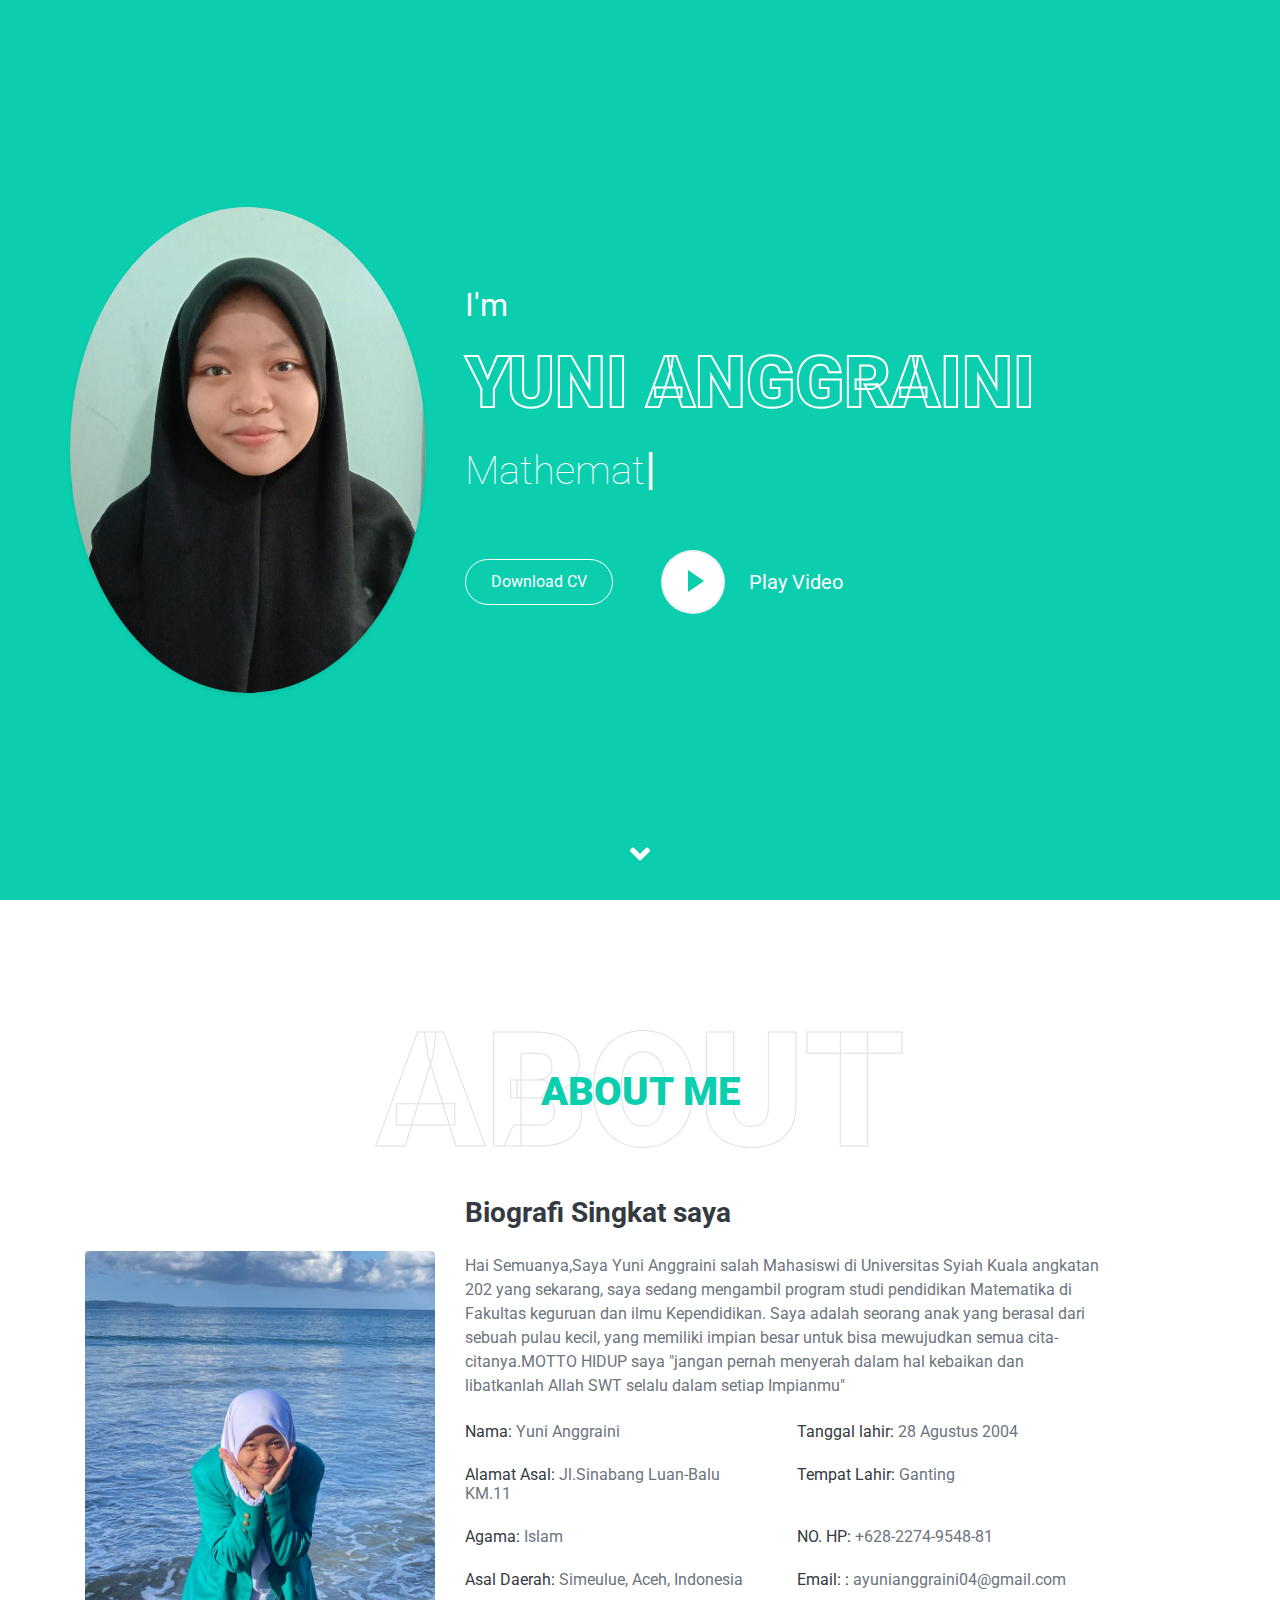
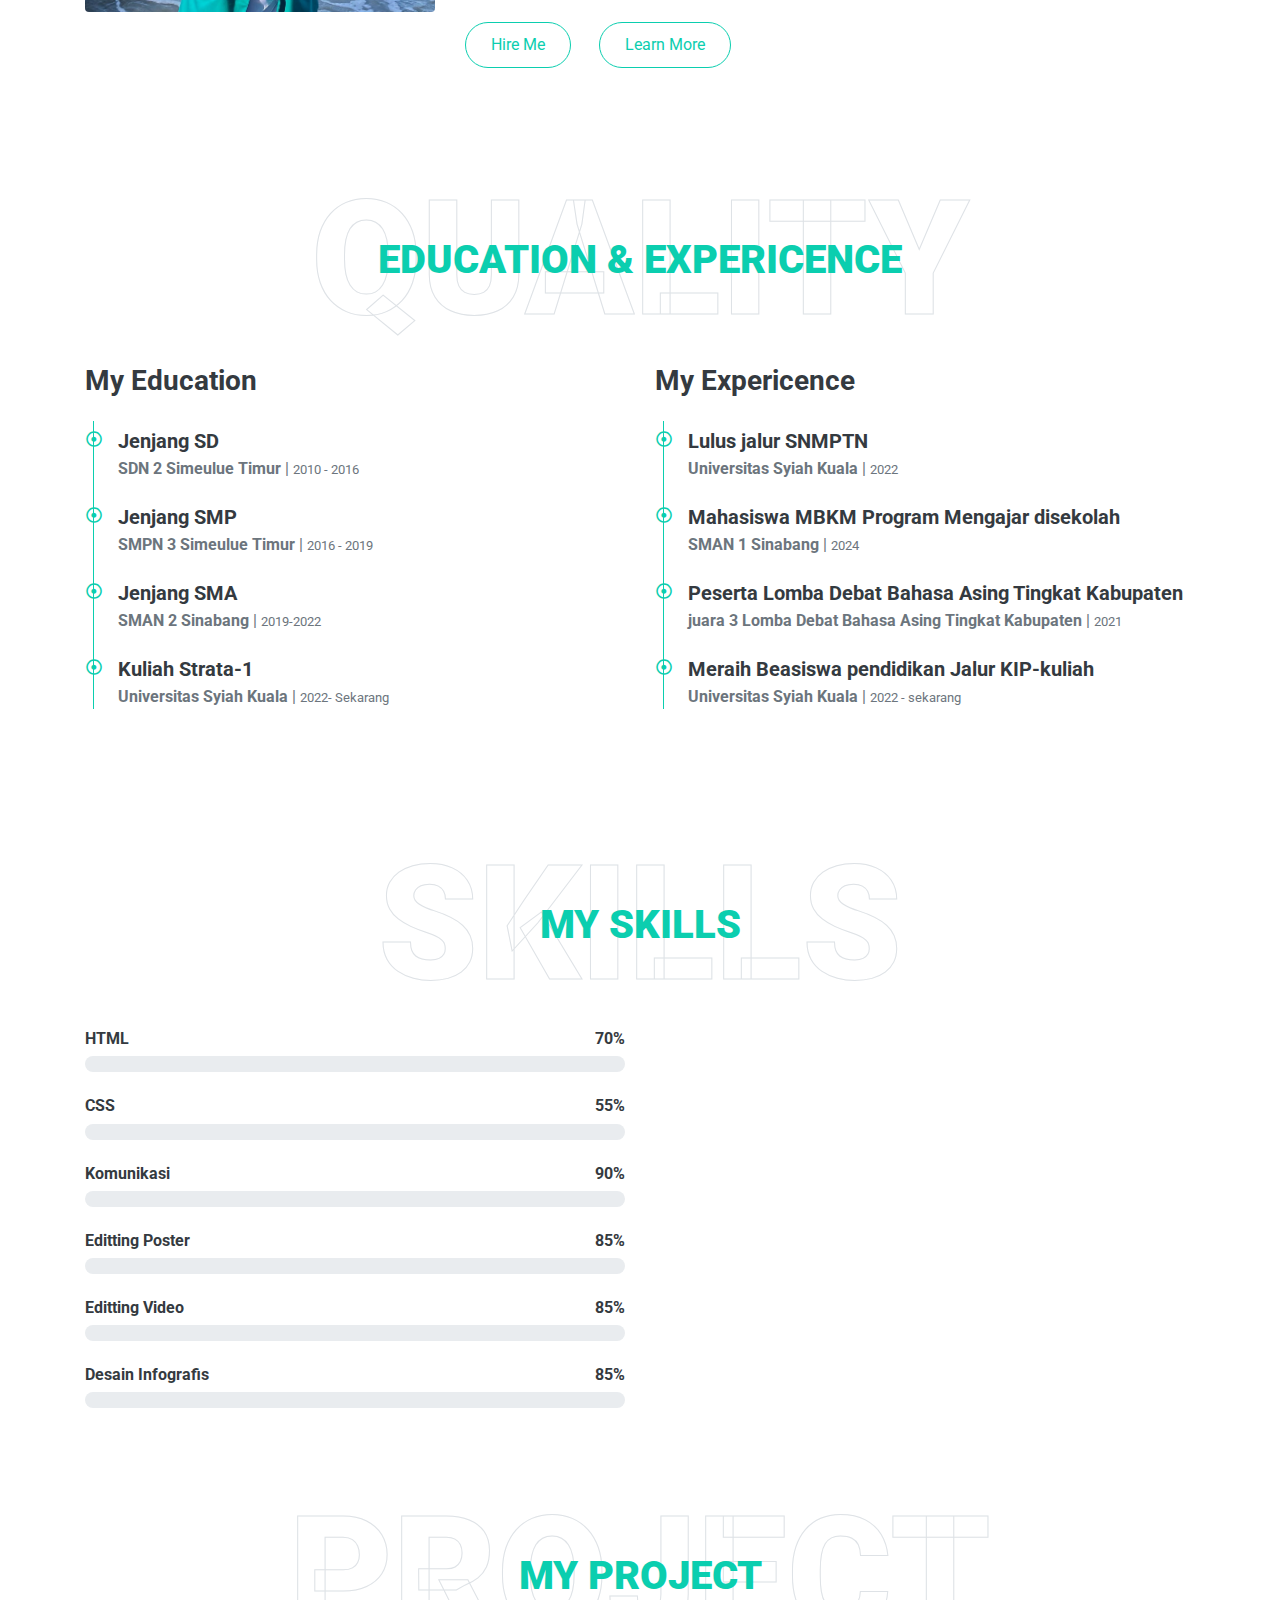
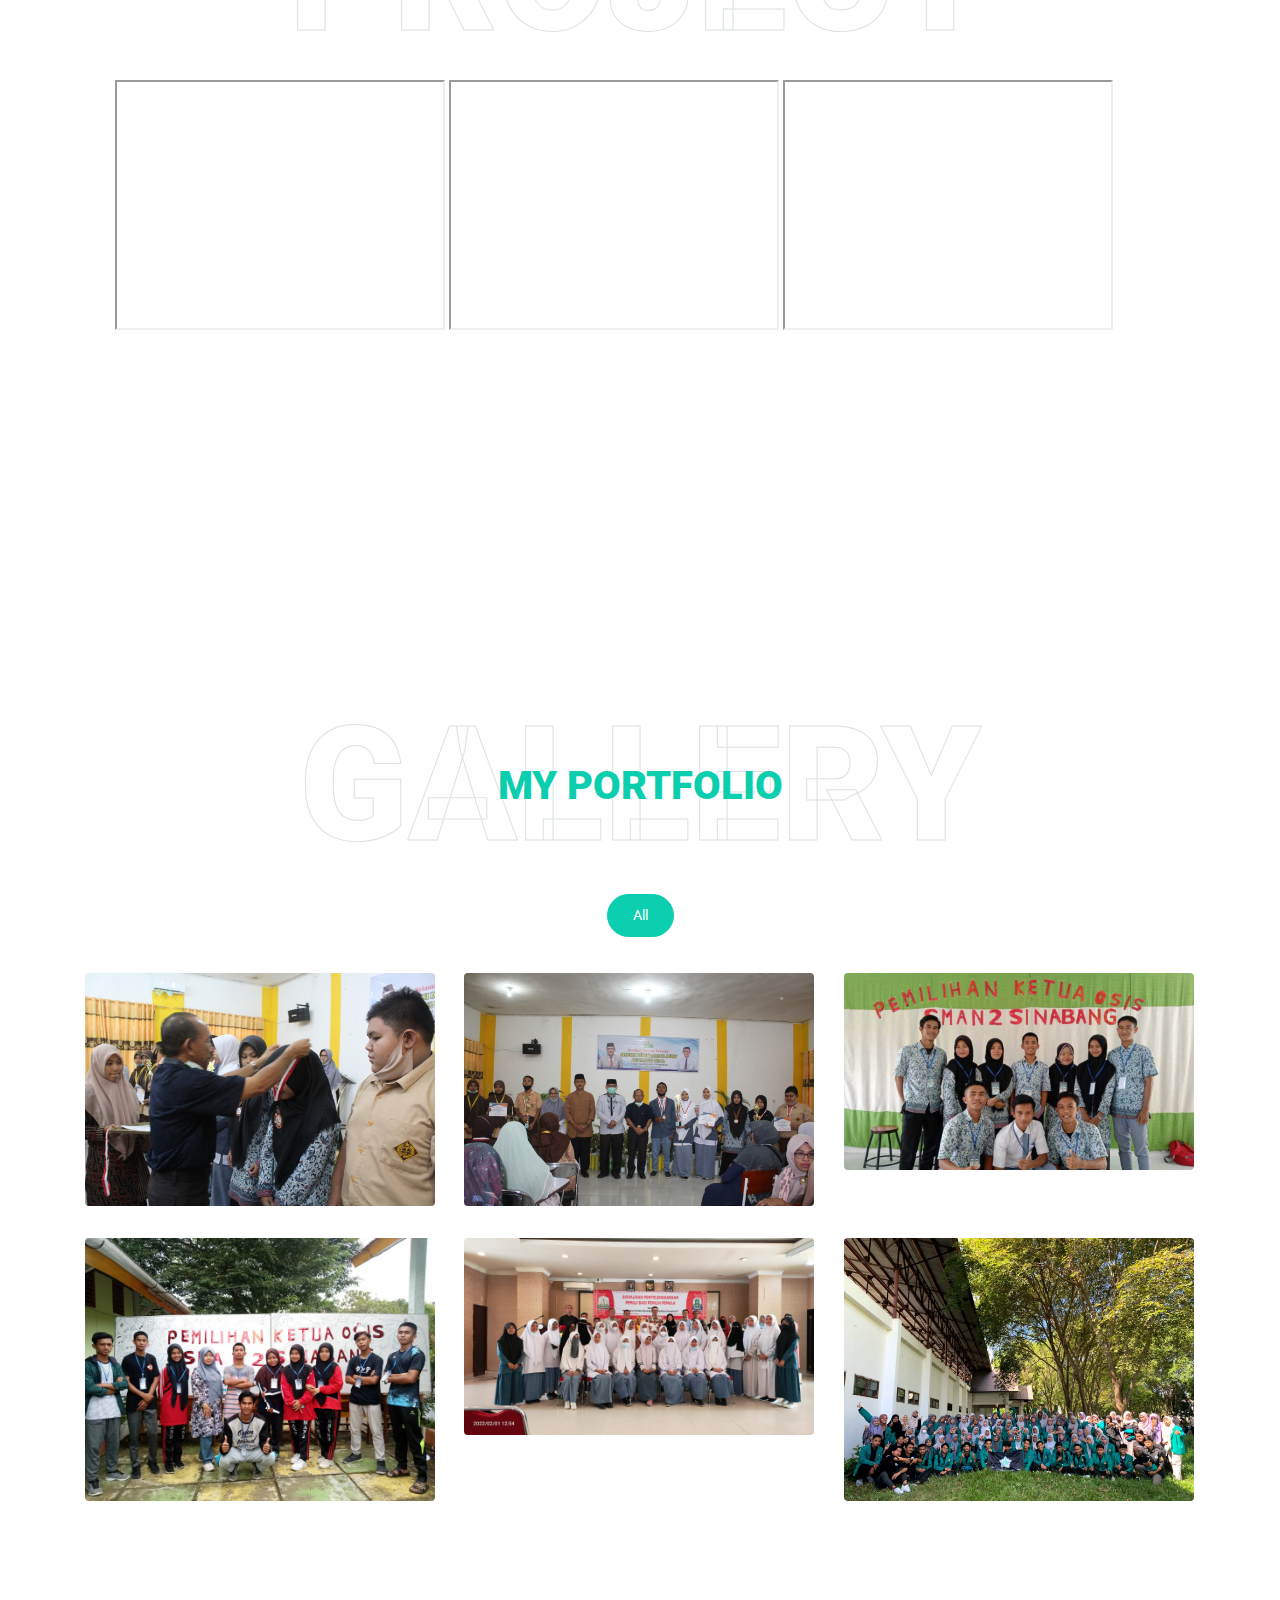
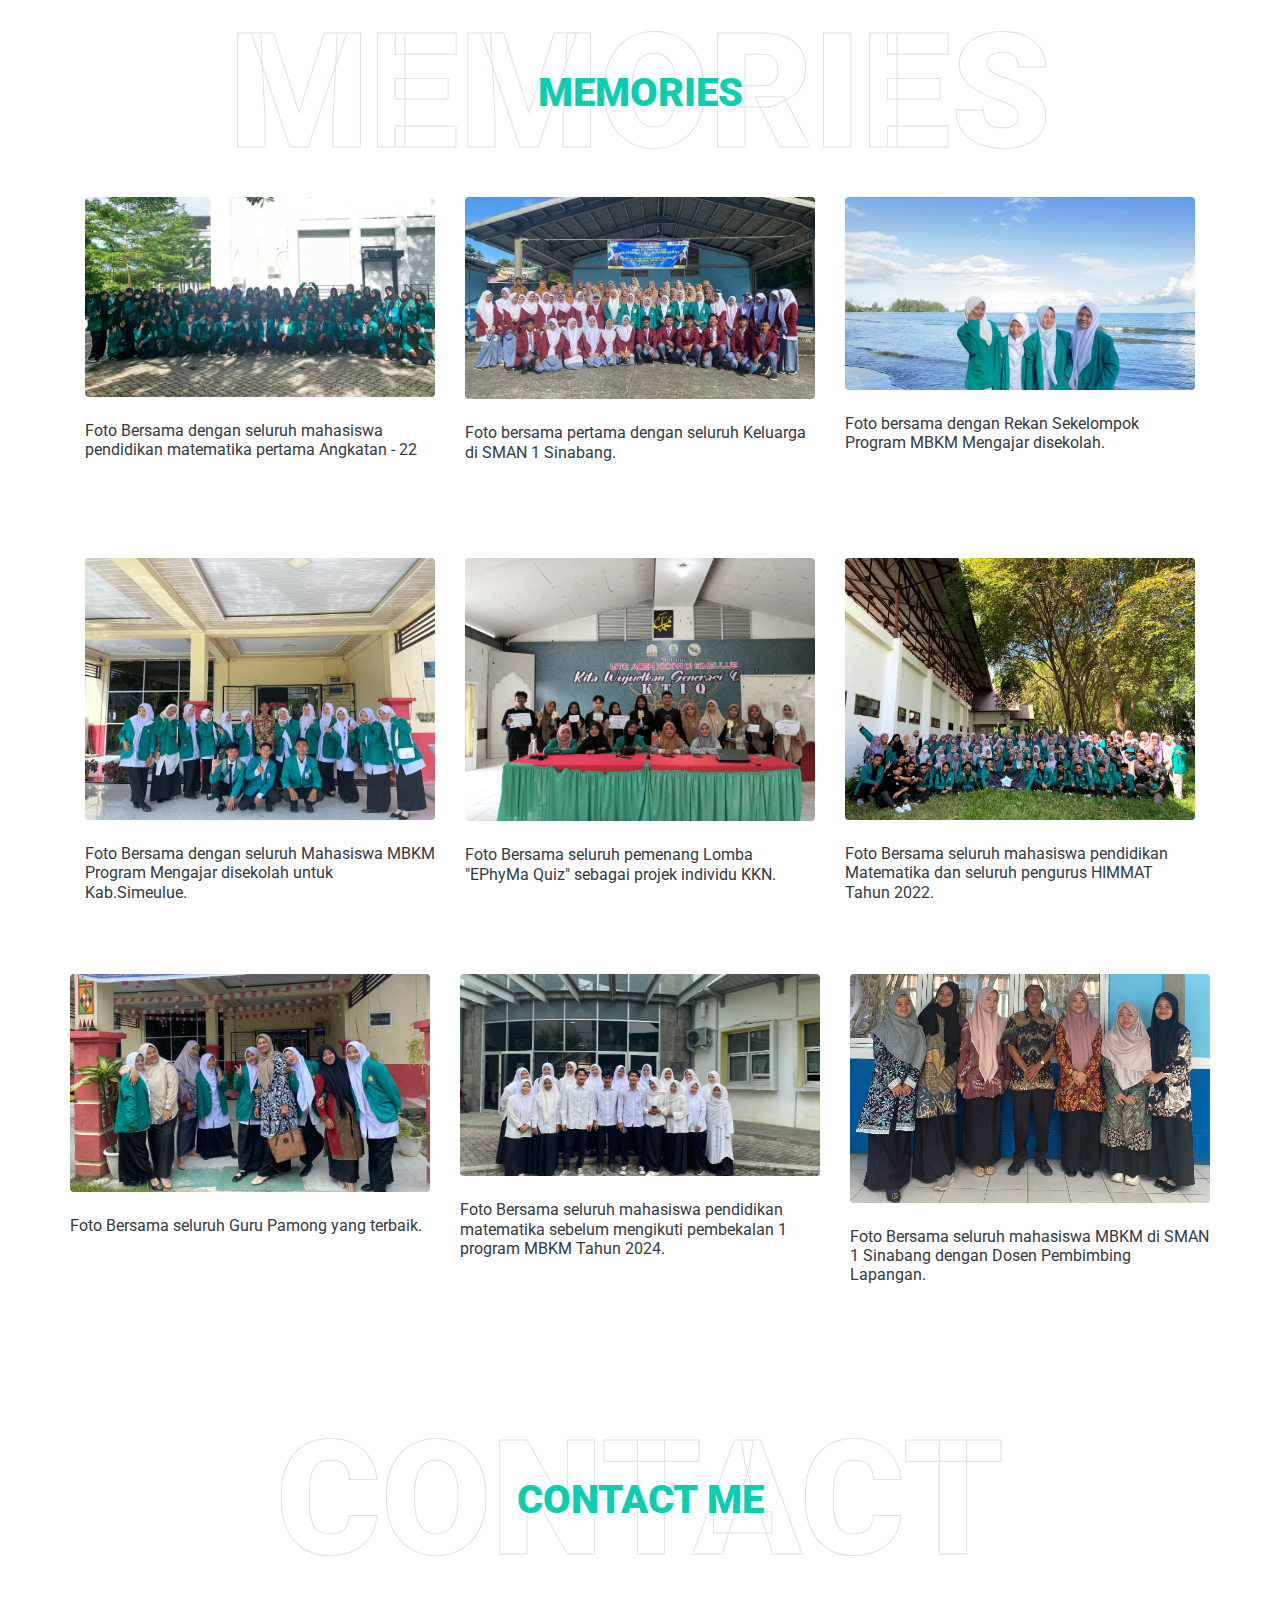
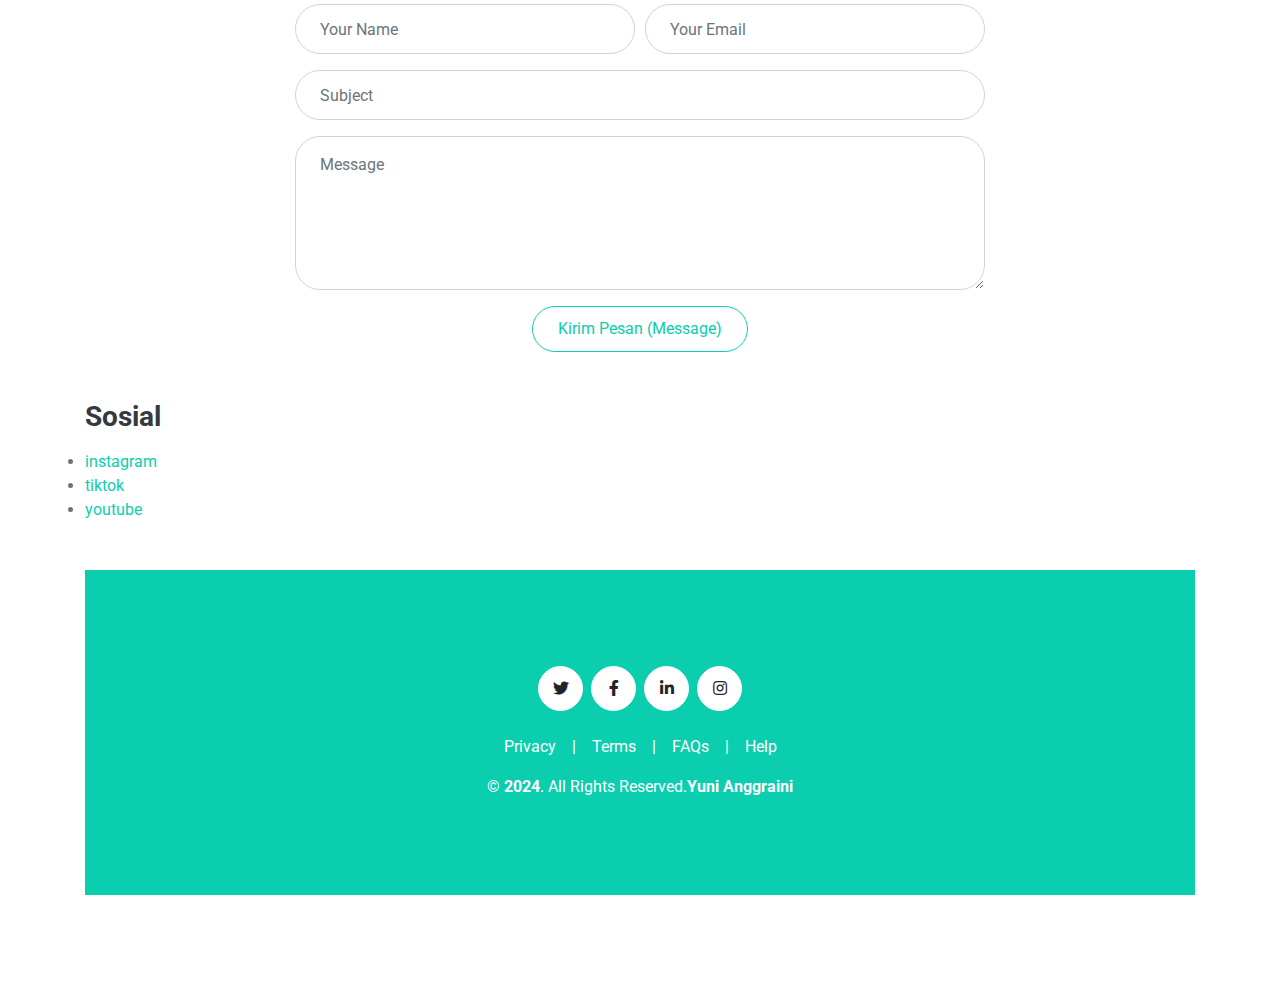
==== index.html @ 55f30d61 "YUNI ANGGRAINI" ====
<!DOCTYPE html>
<html lang="en">

<head>
    <meta charset="utf-8">
    <title> YUNI ANGGRAINI PORTOFOLIO</title>
    <meta content="width=device-width, initial-scale=1.0" name="viewport">
    <meta content="Free HTML Templates" name="keywords">
    <meta content="Free HTML Templates" name="description">

    <!-- Favicon -->
    <link href="img/favicon.ico" rel="icon">

    <!-- Google Web Fonts -->
    <link rel="preconnect" href="https://fonts.gstatic.com">
    <link href="https://fonts.googleapis.com/css2?family=Roboto:wght@300;400;500;700;900&display=swap" rel="stylesheet"> 

    <!-- Font Awesome -->
    <link href="https://cdnjs.cloudflare.com/ajax/libs/font-awesome/5.10.0/css/all.min.css" rel="stylesheet">

    <!-- Libraries Stylesheet -->
    <link href="lib/owlcarousel/assets/owl.carousel.min.css" rel="stylesheet">
    <link href="lib/lightbox/css/lightbox.min.css" rel="stylesheet">

    <!-- Customized Bootstrap Stylesheet -->
    <link href="css/style.css" rel="stylesheet">
</head>

<body data-spy="scroll" data-target=".navbar" data-offset="51">
    <!-- Navbar Start -->
    <nav class="navbar fixed-top shadow-sm navbar-expand-lg bg-light navbar-light py-3 py-lg-0 px-lg-5">
        <a href="index.html" class="navbar-brand ml-lg-3">
            <h1 class="m-0 display-5"><span class="text-primary">MY</span>PROFIL</h1>
        </a>
        <button type="button" class="navbar-toggler" data-toggle="collapse" data-target="#navbarCollapse">
            <span class="navbar-toggler-icon"></span>
        </button>
        <div class="collapse navbar-collapse px-lg-3" id="navbarCollapse">
            <div class="navbar-nav m-auto py-0">
                <a href="#home" class="nav-item nav-link active">Home</a>
                <a href="#about" class="nav-item nav-link">About</a>
                <a href="#skill" class="nav-item nav-link">Skill</a>
                <a href="#my project" class="nav-item nav-link">Project</a>
                <a href="#Portfolio" class="nav-item nav-link">Portfolio</a>
                <a href="#My Memories" class="nav-item nav-link">Memories</a>
                <a href="#contact" class="nav-item nav-link">Contact</a>
               
            </div>
            <a href="" class="btn btn-outline-primary d-none d-lg-block">Hire Me</a>
        </div>
    </nav>
    <!-- Navbar End -->


    <!-- Video Modal Start -->
    <div class="modal fade" id="videoModal" tabindex="-1" role="dialog" aria-labelledby="exampleModalLabel" aria-hidden="true">
        <div class="modal-dialog" role="document">
            <div class="modal-content">
                <div class="modal-body">
                    <button type="button" class="close" data-dismiss="modal" aria-label="Close">
                        <span aria-hidden="true">&times;</span>
                    </button>        
                    <!-- 16:9 aspect ratio -->
                    <div class="embed-responsive embed-responsive-16by9">
                        <iframe class="embed-responsive-item" src="" id="video"  allowscriptaccess="always" allow="autoplay"></iframe>
                    </div>
                </div>
            </div>
        </div>
    </div>
    <!-- Video Modal End -->


    <!-- Header Start -->
    <div class="container-fluid bg-primary d-flex align-items-center mb-5 py-5" id="home" style="min-height: 100vh;">
        <div class="container">
            <div class="row align-items-center">
                <div class="col-lg-4 px-4 pl-lg-0 pb-5 pb-lg-0">
                    <img class="img-fluid w-100 rounded-circle shadow-sm" src="img/foto profil yuni.jpg" alt="">
                </div>
                <div class="col-lg-7 text-center text-lg-left">
                    <h2 class="text-white font-weight-normal mb-3">I'm</h2>
                    <h1 class="display-3 text-uppercase text-primary mb-2" style="-webkit-text-stroke: 2px #ffffff;">YUNI ANGGRAINI</h1>
                    <h1 class="typed-text-output d-inline font-weight-lighter text-white"></h1>
                    <div class="typed-text d-none">Mathematics Education Student, And Your Future Teacher</div>
                    <div class="d-flex align-items-center justify-content-center justify-content-lg-start pt-5">
                        <a href="" class="btn btn-outline-light mr-5">Download CV</a>
                        <button type="button" class="btn-play" data-toggle="modal"
                            data-src="https://www.youtube.com/embed/DWRcNpR6Kdc" data-target="#videoModal">
                            <span></span>
                        </button>
                        <h5 class="font-weight-normal text-white m-0 ml-4 d-none d-sm-block">Play Video</h5>
                    </div>
                </div>
            </div>
        </div>
    </div>
    <!-- Header End -->


    <!-- About Start -->
    <div class="container-fluid py-5" id="about">
        <div class="container">
            <div class="position-relative d-flex align-items-center justify-content-center">
                <h1 class="display-1 text-uppercase text-white" style="-webkit-text-stroke: 1px #dee2e6;">About</h1>
                <h1 class="position-absolute text-uppercase text-primary">About Me</h1>
            </div>
            <div class="row align-items-center">
                <div class="col-lg-4 pb-3 pb-lg-0">
                    <img class="img-fluid rounded w-100" src="img/foto aku dipantai - Copy.jpg" alt="">
                </div>
                <div class="col-lg-7">
                    <h3 class="mb-4">Biografi Singkat saya</h3><p>Hai Semuanya,Saya Yuni Anggraini salah Mahasiswi di Universitas Syiah Kuala angkatan 202 yang sekarang, saya sedang mengambil program studi pendidikan Matematika di Fakultas keguruan dan ilmu Kependidikan. Saya adalah seorang anak yang berasal dari sebuah pulau kecil, yang memiliki impian besar untuk bisa mewujudkan semua cita-citanya.MOTTO HIDUP  saya "jangan pernah menyerah dalam hal kebaikan dan libatkanlah Allah SWT selalu dalam setiap Impianmu"</p>
                    <div class="row mb-3">
                        <div class="col-sm-6 py-2"><h6>Nama: <span class="text-secondary">Yuni Anggraini</span></h6></div>
                        <div class="col-sm-6 py-2"><h6>Tanggal lahir: <span class="text-secondary">28 Agustus 2004</span></h6></div>
                        <div class="col-sm-6 py-2"><h6> Alamat Asal: <span class="text-secondary">Jl.Sinabang Luan-Balu KM.11</span></h6></div>
                        <div class="col-sm-6 py-2"><h6> Tempat Lahir: <span class="text-secondary"> Ganting</span></h6></div>
                        <div class="col-sm-6 py-2"><h6>Agama: <span class="text-secondary">Islam</span></h6></div>
                        <div class="col-sm-6 py-2"><h6>NO. HP: <span class="text-secondary">+628-2274-9548-81</span></h6></div>
                        <div class="col-sm-6 py-2"><h6>Asal Daerah: <span class="text-secondary">Simeulue, Aceh, Indonesia</span></h6></div>
                        <div class="col-sm-6 py-2"><h6>Email: : <span class="text-secondary">ayunianggraini04@gmail.com</span></h6></div>
                    </div>
                    <a href="" class="btn btn-outline-primary mr-4">Hire Me</a>
                    <a href="" class="btn btn-outline-primary">Learn More</a>
                </div>
            </div>
        </div>
    </div>
    <!-- About End -->


    <!-- Qualification Start -->
    <div class="container-fluid py-5" id="qualification">
        <div class="container">
            <div class="position-relative d-flex align-items-center justify-content-center">
                <h1 class="display-1 text-uppercase text-white" style="-webkit-text-stroke: 1px #dee2e6;">Quality</h1>
                <h1 class="position-absolute text-uppercase text-primary">Education & Expericence</h1>
            </div>
            <div class="row align-items-center">
                <div class="col-lg-6">
                    <h3 class="mb-4">My Education</h3>
                    <div class="border-left border-primary pt-2 pl-4 ml-2">
                        <div class="position-relative mb-4">
                            <i class="far fa-dot-circle text-primary position-absolute" style="top: 2px; left: -32px;"></i>
                            <h5 class="font-weight-bold mb-1"> Jenjang SD</h5>
                            <p class="mb-2"><strong>SDN 2 Simeulue Timur</strong> | <small>2010 - 2016</small></p>
                            
                        </div>
                        <div class="position-relative mb-4">
                            <i class="far fa-dot-circle text-primary position-absolute" style="top: 2px; left: -32px;"></i>
                            <h5 class="font-weight-bold mb-1">Jenjang SMP</h5>
                            <p class="mb-2"><strong>SMPN 3 Simeulue Timur</strong> | <small>2016 - 2019</small></p>
                            
                        </div>
                        <div class="position-relative mb-4">
                            <i class="far fa-dot-circle text-primary position-absolute" style="top: 2px; left: -32px;"></i>
                            <h5 class="font-weight-bold mb-1"> Jenjang SMA</h5>
                            <p class="mb-2"><strong>SMAN 2 Sinabang</strong> | <small>2019-2022</small></p>

                        </div>
                        <div class="position-relative mb-4">
                            <i class="far fa-dot-circle text-primary position-absolute" style="top: 2px; left: -32px;"></i>
                            <h5 class="font-weight-bold mb-1"> Kuliah Strata-1</h5>
                            <p class="mb-2"><strong>Universitas Syiah Kuala </strong> | <small>2022- Sekarang</small></p>
                        </div>
                    </div>
                </div>
                <div class="col-lg-6">
                    <h3 class="mb-4"> My Expericence</h3>
                    <div class="border-left border-primary pt-2 pl-4 ml-2">
                        <div class="position-relative mb-4">
                            <i class="far fa-dot-circle text-primary position-absolute" style="top: 2px; left: -32px;"></i>
                            <h5 class="font-weight-bold mb-1">Lulus jalur SNMPTN</h5>
                            <p class="mb-2"><strong>Universitas Syiah Kuala</strong> | <small>2022</small></p>
        
                        </div>
                        <div class="position-relative mb-4">
                            <i class="far fa-dot-circle text-primary position-absolute" style="top: 2px; left: -32px;"></i>
                            <h5 class="font-weight-bold mb-1">Mahasiswa MBKM Program Mengajar disekolah</h5>
                            <p class="mb-2"><strong>SMAN 1 Sinabang</strong> | <small>2024</small></p>

                        </div>
                        <div class="position-relative mb-4">
                            <i class="far fa-dot-circle text-primary position-absolute" style="top: 2px; left: -32px;"></i>
                            <h5 class="font-weight-bold mb-1">Peserta Lomba Debat Bahasa Asing Tingkat Kabupaten</h5>
                            <p class="mb-2"><strong> juara 3 Lomba Debat Bahasa Asing Tingkat Kabupaten</strong> | <small>2021</small></p>  </div>
                        <div class="position-relative mb-4">
                            <i class="far fa-dot-circle text-primary position-absolute" style="top: 2px; left: -32px;"></i>
                            <h5 class="font-weight-bold mb-1">Meraih Beasiswa pendidikan Jalur KIP-kuliah</h5>
                                    <p class="mb-2"><strong>Universitas Syiah Kuala</strong> | <small>2022 - sekarang</small></p>
                
                                </div>          
                        </div>
                    </div>
                </div>
            </div>
        </div>
    </div>
    <!-- Qualification End -->


    <!-- Skill Start -->
    <div class="container-fluid py-5" id="skill">
        <div class="container">
            <div class="position-relative d-flex align-items-center justify-content-center">
                <h1 class="display-1 text-uppercase text-white" style="-webkit-text-stroke: 1px #dee2e6;">Skills</h1>
                <h1 class="position-absolute text-uppercase text-primary">My Skills</h1>
            </div>
            <div class="row align-items-center">
                <div class="col-md-6">
                    <div class="skill mb-4">
                        <div class="d-flex justify-content-between">
                            <h6 class="font-weight-bold">HTML</h6>
                            <h6 class="font-weight-bold">70%</h6>
                        </div>
                        <div class="progress">
                            <div class="progress-bar bg-primary" role="progressbar" aria-valuenow="70" aria-valuemin="0" aria-valuemax="100"></div>
                        </div>
                    </div>
                    <div class="skill mb-4">
                        <div class="d-flex justify-content-between">
                            <h6 class="font-weight-bold">CSS</h6>
                            <h6 class="font-weight-bold">55%</h6>
                        </div>
                        <div class="progress">
                            <div class="progress-bar bg-warning" role="progressbar" aria-valuenow="55" aria-valuemin="0" aria-valuemax="100"></div>
                        </div>
                    </div>
                    <div class="skill mb-4">
                        <div class="d-flex justify-content-between">
                            <h6 class="font-weight-bold">Komunikasi</h6>
                            <h6 class="font-weight-bold">90%</h6>
                        </div>
                        <div class="progress">
                            <div class="progress-bar bg-danger" role="progressbar" aria-valuenow="90" aria-valuemin="0" aria-valuemax="100"></div>
                        </div><br>

                        <div class="skill mb-4">
                            <div class="d-flex justify-content-between">
                                <h6 class="font-weight-bold">Editting Poster</h6>
                                <h6 class="font-weight-bold">85%</h6>
                            </div>
                            <div class="progress">
                                <div class="progress-bar bg-warning" role="progressbar" aria-valuenow="85" aria-valuemin="0" aria-valuemax="100"></div>
                            </div><br>
                            <div class="skill mb-4">
                                <div class="d-flex justify-content-between">
                                    <h6 class="font-weight-bold">Editting Video</h6>
                                    <h6 class="font-weight-bold">85%</h6>
                                </div>
                                <div class="progress">
                                    <div class="progress-bar bg-primary" role="progressbar" aria-valuenow="85" aria-valuemin="0" aria-valuemax="100"></div>
                                </div>
                                <br>
                                <div class="skill mb-4">
                                    <div class="d-flex justify-content-between">
                                        <h6 class="font-weight-bold">Desain Infografis</h6>
                                        <h6 class="font-weight-bold">85%</h6>
                                    </div>
                                    <div class="progress">
                                        <div class="progress-bar bg-primary" role="progressbar" aria-valuenow="85" aria-valuemin="0" aria-valuemax="100"></div></div>
                    </div>
                    
                    </div>
                </div>
            </div>
        </div>
    </div>
    <!-- Skill End -->

    <!-- MY PROJECT -->
    <div class="container-fluid py-5" id="myproject">
        <div class="container">
            <div class="position-relative d-flex align-items-center justify-content-center">
                <h1 class="display-1 text-uppercase text-white" style="-webkit-text-stroke: 1px #dee2e6;">Project</h1>
                <h1 class="position-absolute text-uppercase text-primary">My Project</h1>
            </div>
            <div>
                    <iframe width="330" height="250" src="https://www.youtube.com/embed/QibozJt0-6s?si=F2LT3AHUnMRI1M9z"
                    title="YouTube video player" frameborder="1"
                    allow="accelerometer; autoplay; clipboard-write; encrypted-media; gyroscope; picture-in-picture; web-share"
                    referrerpolicy="strict-origin-when-cross-origin" allowfullscreen></iframe>
                <iframe width="330" height="250" src="https://www.youtube.com/embed/NE6v9WcFsK8?si=L3d7Lij1TaRhedwu"
                    title="YouTube video player" frameborder="1"
                    allow="accelerometer; autoplay; clipboard-write; encrypted-media; gyroscope; picture-in-picture; web-share"
                    referrerpolicy="strict-origin-when-cross-origin" allowfullscreen></iframe>
                <iframe width="330" height="250" src="https://www.youtube.com/embed/w42A83anmag?si=aTQlm37ix77icI4H"
                    title="YouTube video player" frameborder="1"
                    allow="accelerometer; autoplay; clipboard-write; encrypted-media; gyroscope; picture-in-picture; web-share"
                    referrerpolicy="strict-origin-when-cross-origin" allowfullscreen></iframe> <br>
                <iframe width="330" height="250" src="https://www.youtube.com/embed/IeZ6hrErfMc?si=izsxqb2Cua8EiN58"
                     title="YouTube video player" frameborder="0" allow="accelerometer; autoplay; clipboard-write; encrypted-media; gyroscope; picture-in-picture; web-share" referrerpolicy="strict-origin-when-cross-origin" allowfullscreen></iframe>
                <iframe width="330" height="250"   
                    src="https://www.youtube.com/embed/ytVLO7DxAso?si=zUnLf_mggdeRktoi" title="YouTube video player" frameborder="0" allow="accelerometer; autoplay; clipboard-write; encrypted-media; gyroscope; picture-in-picture; web-share" referrerpolicy="strict-origin-when-cross-origin" allowfullscreen></iframe>
                <iframe width="330" height="250"        
                    src="https://www.youtube.com/embed/T7_3998uduI?si=jm8YneEo75iOqKcL" title="YouTube video player" frameborder="0" allow="accelerometer; autoplay; clipboard-write; encrypted-media; gyroscope; picture-in-picture; web-share" referrerpolicy="strict-origin-when-cross-origin" allowfullscreen></iframe>
                </div>
            </div>
        </div>
    </div>
    <!-- MY PROJECT End -->


    <!-- Portfolio Start -->
    <div class="container-fluid pt-5 pb-3" id="portfolio">
        <div class="container">
            <div class="position-relative d-flex align-items-center justify-content-center">
                <h1 class="display-1 text-uppercase text-white" style="-webkit-text-stroke: 1px #dee2e6;">Gallery</h1>
                <h1 class="position-absolute text-uppercase text-primary">My Portfolio</h1>
            </div>
            <div class="row">
                <div class="col-12 text-center mb-2">
                    <ul class="list-inline mb-4" id="portfolio-flters">
                        <li class="btn btn-sm btn-outline-primary m-1 active"  data-filter="*">All</li>
                    </ul>
                </div>
            </div>
            <div class="row portfolio-container">
                <div class="col-lg-4 col-md-6 mb-4 portfolio-item first">
                    <div class="position-relative overflow-hidden mb-2">
                        <img class="img-fluid rounded w-100" src="img/penyerahan piagam.jpg" alt="">
                        <div class="portfolio-btn bg-primary d-flex align-items-center justify-content-center">
                            <a href="img/portfolio-1.jpg" data-lightbox="portfolio">
                                <i class="fa fa-plus text-white" style="font-size: 60px;"></i>
                            </a>
                        </div>
                    </div>
                </div>
                <div class="col-lg-4 col-md-6 mb-4 portfolio-item second">
                    <div class="position-relative overflow-hidden mb-2">
                        <img class="img-fluid rounded w-100" src="img/foto bersama pembagian hadiah.jpg" alt="">
                        <div class="portfolio-btn bg-primary d-flex align-items-center justify-content-center">
                            <a href="img/portfolio-2.jpg" data-lightbox="portfolio">
                                <i class="fa fa-plus text-white" style="font-size: 60px;"></i>
                            </a>
                        </div>
                    </div>
                </div>
                <div class="col-lg-4 col-md-6 mb-4 portfolio-item third">
                    <div class="position-relative overflow-hidden mb-2">
                        <img class="img-fluid rounded w-100" src="img/foto bersama kawan osis.jpg" alt="">
                        <div class="portfolio-btn bg-primary d-flex align-items-center justify-content-center">
                            <a href="img/portfolio-3.jpg" data-lightbox="portfolio">
                                <i class="fa fa-plus text-white" style="font-size: 60px;"></i>
                            </a>
                        </div>
                    </div>
                </div>
                <div class="col-lg-4 col-md-6 mb-4 portfolio-item first">
                    <div class="position-relative overflow-hidden mb-2">
                        <img class="img-fluid rounded w-100" src="img/foto saat pemilihan ketua osis.jpg" alt="">
                        <div class="portfolio-btn bg-primary d-flex align-items-center justify-content-center">
                            <a href="img/portfolio-4.jpg" data-lightbox="portfolio">
                                <i class="fa fa-plus text-white" style="font-size: 60px;"></i>
                            </a>
                        </div>
                    </div>
                </div>
                <div class="col-lg-4 col-md-6 mb-4 portfolio-item second">
                    <div class="position-relative overflow-hidden mb-2">
                        <img class="img-fluid rounded w-100" src="img/foto bersama saat sosialisasi.jpg" alt="">
                        <div class="portfolio-btn bg-primary d-flex align-items-center justify-content-center">
                            <a href="img/portfolio-5.jpg" data-lightbox="portfolio">
                                <i class="fa fa-plus text-white" style="font-size: 60px;"></i>
                            </a>
                        </div>
                    </div>
                </div>
                <div class="col-lg-4 col-md-6 mb-4 portfolio-item third">
                    <div class="position-relative overflow-hidden mb-2">
                        <img class="img-fluid rounded w-100" src="img/foto pakarmaru fkip.jpg" alt="">
                        <div class="portfolio-btn bg-primary d-flex align-items-center justify-content-center">
                            <a href="img/portfolio-6.jpg" data-lightbox="portfolio">
                                <i class="fa fa-plus text-white" style="font-size: 60px;"></i>
                            </a>
                        </div>
                    </div>
                </div>
            </div>
        </div>
    </div>
    <!-- Portfolio End -->


   

    <!-- Memories Start -->
    <div class="container-fluid py-5" id="memories">
        <div class="container">
            <div class="position-relative d-flex align-items-center justify-content-center">
                <h1 class="display-1 text-uppercase text-white" style="-webkit-text-stroke: 1px #dee2e6;"> memories</h1>
                <h1 class="position-absolute text-uppercase text-primary"> Memories</h1>
            </div>
            <div class="row">
                <div class="col-lg-4 mb-5">
                    <div class="position-relative mb-4">
                        <img class="img-fluid rounded w-100" src="img/foto bersama 1 angkatan.jpg" alt="">
                    </div>
                    <h6  class="font-weight-medium mb-4">Foto Bersama dengan seluruh mahasiswa pendidikan matematika pertama Angkatan - 22</h6>
                    
                </div>
                <div class="col-lg-4 mb-5">
                    <div class="position-relative mb-4">
                        <img class="img-fluid rounded w-100" src="img/foto sama seluruh guru dan osis .jpg" alt="">
                    </div>
                    <h6 class="font-weight-medium mb-4">Foto bersama pertama dengan seluruh Keluarga di SMAN 1 Sinabang.</h6><br>
                    
                </div>
                <div class="col-lg-4 mb-5">
                    <div class="position-relative mb-4">
                        <img class="img-fluid rounded w-100" src="img/foto bersama teman MBKM.jpg" alt="">
                    </div>
                    <h6 class="font-weight-medium mb-4">Foto bersama dengan Rekan Sekelompok Program MBKM Mengajar disekolah.</h6>
                      
                    </div>
                </div>
                <div class="row">
                 <div class="col-lg-4 mb-5">
                    <div class="position-relative mb-4">
                        <img class="img-fluid rounded w-100" src="img/foto dicabdin.jpg" alt="">
                    </div>
                        <h6 class="font-weight-medium mb-4">Foto Bersama dengan seluruh Mahasiswa MBKM Program Mengajar disekolah untuk Kab.Simeulue.</h6>
                       
                    </div>
                    <div class="col-lg-4 mb-5">
                        <div class="position-relative mb-4">
                            <img class="img-fluid rounded w-100" src="img/foto bersama denan seluruh pemenang lomba ephyma quiz.jpg" alt="">
                        </div>
                            <h6 class="font-weight-medium mb-4">Foto Bersama seluruh pemenang Lomba "EPhyMa Quiz" sebagai projek individu KKN.</h6>
                        </div>
                        <div class="col-lg-4 mb-5">
                    <div class="position-relative mb-4">
                        <img class="img-fluid rounded w-100" src="img/foto pakarmaru fkip.jpg" alt="">
                    </div>
                        <h6 class="font-weight-medium mb-4">   Foto Bersama seluruh mahasiswa pendidikan Matematika dan seluruh pengurus HIMMAT Tahun 2022.</h6>
                    </div>
                <div class="row">
                    <div class="col-lg-4 mb-5">
                        <div class="position-relative mb-4">
                            <img class="img-fluid rounded w-100" src="img/foto perpisahan dicabdin.jpg" alt="">
                        </div>
                            <h6 class="font-weight-medium mb-4">Foto Bersama seluruh Guru Pamong yang terbaik.</h6>
                        </div>
                            <div class="col-lg-4 mb-5">
                                <div class="position-relative mb-4">
                                    <img class="img-fluid rounded w-100" src="img/foto sebelum pembekalan.jpg" alt="">
                                </div>
                                    <h6 class="font-weight-medium mb-4">Foto Bersama seluruh mahasiswa pendidikan matematika sebelum mengikuti pembekalan 1 program MBKM Tahun 2024.</h6>
                                </div>
                                <div class="col-lg-4 mb-5">
                                    <div class="position-relative mb-4">
                                        <img class="img-fluid rounded w-100" src="img/foto monef.jpg" alt="">
                                    </div>
                                        <h6 class="font-weight-medium mb-4">Foto Bersama seluruh mahasiswa MBKM di SMAN 1 Sinabang dengan Dosen Pembimbing Lapangan.</h6>
                                    </div>
                                   
                           
                </div>
    </div>
    <!-- Memories End -->


    <!-- Contact Start -->
    <div class="container-fluid py-5" id="contact">
        <div class="container">
            <div class="position-relative d-flex align-items-center justify-content-center">
                <h1 class="display-1 text-uppercase text-white" style="-webkit-text-stroke: 1px #dee2e6;">Contact</h1>
                <h1 class="position-absolute text-uppercase text-primary">Contact Me</h1>
            </div>
            <div class="row justify-content-center">
                <div class="col-lg-8">
                    <div class="contact-form text-center">
                        <div id="success"></div>
                        <form name="sentMessage" id="contactForm" novalidate="novalidate">
                            <div class="form-row">
                                <div class="control-group col-sm-6">
                                    <input type="text" class="form-control p-4" id="name" placeholder="Your Name"
                                        required="required" data-validation-required-message="Please enter your name" />
                                    <p class="help-block text-danger"></p>
                                </div>
                                <div class="control-group col-sm-6">
                                    <input type="email" class="form-control p-4" id="email" placeholder="Your Email"
                                        required="required" data-validation-required-message="Please enter your email" />
                                    <p class="help-block text-danger"></p>
                                </div>
                            </div>
                            <div class="control-group">
                                <input typeFoto Bersama seluruh mahasiswa pendidikan matematika pertama angkatan-22="text" class="form-control p-4" id="subject" placeholder="Subject"
                                    required="required" data-validation-required-message="Please enter a subject" />
                                <p class="help-block text-danger"></p>
                            </div>
                            <div class="control-group">
                                <textarea class="form-control py-3 px-4" rows="5" id="message" placeholder="Message"
                                    required="required"
                                    data-validation-required-message="Please enter your message"></textarea>
                                <p class="help-block text-danger"></p>
                            </div>
                            <div>
                                <button class="btn btn-outline-primary" type="submit" id="sendMessageButton"> Kirim Pesan (Message)</button>
                            </div>
                        </form>
                    </div>
                </div>
            </div>
        </div>
    </div>
    <div style="align-items: center;">
        <h3 style="align-items: center;">Sosial</h3><p> <li><a href="https://www.instagram.com/yunianggraini_0420/">instagram</a></li>
            <li><a href="https://www.tiktok.com/@yunii2008?is_from_webapp=1&sender_device=pc">tiktok</a></li>
            <li><a href="https://youtube.com/@yunianggraini6874?si=WHhf0RCDtEI4sUHY">youtube</a></li></p>
    </div>
    <!-- Contact End -->


    <!-- Footer Start -->
    <div class="container-fluid bg-primary text-white mt-5 py-5 px-sm-3 px-md-5">
        <div class="container text-center py-5">
            <div class="d-flex justify-content-center mb-4">
                <a class="btn btn-light btn-social mr-2" href="#"><i class="fab fa-twitter"></i></a>
                <a class="btn btn-light btn-social mr-2" href="#"><i class="fab fa-facebook-f"></i></a>
                <a class="btn btn-light btn-social mr-2" href="#"><i class="fab fa-linkedin-in"></i></a>
                <a class="btn btn-light btn-social" href="#"><i class="fab fa-instagram"></i></a>
            </div>
            <div class="d-flex justify-content-center mb-3">
                <a class="text-white" href="#">Privacy</a>
                <span class="px-3">|</span>
                <a class="text-white" href="#">Terms</a>
                <span class="px-3">|</span>
                <a class="text-white" href="#">FAQs</a>
                <span class="px-3">|</span>
                <a class="text-white" href="#">Help</a>
            </div>
            <p class="m-0">&copy; <a class="text-white font-weight-bold" href="#">2024</a>. All Rights Reserved.<a class="text-white font-weight-bold" href="https://htmlcodex.com">Yuni Anggraini</a>
            </p>
        </div>
    </div>
    <!-- Footer End -->

    <!-- Scroll to Bottom -->
    <i class="fa fa-2x fa-angle-down text-white scroll-to-bottom"></i>

    <!-- Back to Top -->
    <a href="#" class="btn btn-outline-dark px-0 back-to-top"><i class="fa fa-angle-double-up"></i></a>


    <!-- JavaScript Libraries -->
    <script src="https://code.jquery.com/jquery-3.4.1.min.js"></script>
    <script src="https://stackpath.bootstrapcdn.com/bootstrap/4.4.1/js/bootstrap.bundle.min.js"></script>
    <script src="lib/typed/typed.min.js"></script>
    <script src="lib/easing/easing.min.js"></script>
    <script src="lib/waypoints/waypoints.min.js"></script>
    <script src="lib/owlcarousel/owl.carousel.min.js"></script>
    <script src="lib/isotope/isotope.pkgd.min.js"></script>
    <script src="lib/lightbox/js/lightbox.min.js"></script>

    <!-- Contact Javascript File -->
    <script src="mail/jqBootstrapValidation.min.js"></script>
    <script src="mail/contact.js"></script>

    <!-- Template Javascript -->
    <script src="js/main.js"></script>
</body>

</html>
---- css/style.css ----
/******* Bootstrap Theming ********/
/*!
 * Bootstrap v4.5.3 (https://getbootstrap.com/)
 * Copyright 2011-2020 The Bootstrap Authors
 * Copyright 2011-2020 Twitter, Inc.
 * Licensed under MIT (https://github.com/twbs/bootstrap/blob/main/LICENSE)
 */
:root {
  --blue: #007bff;
  --indigo: #6610f2;
  --purple: #6f42c1;
  --pink: #e83e8c;
  --red: #dc3545;
  --orange: #fd7e14;
  --yellow: #ffc107;
  --green: #28a745;
  --teal: #20c997;
  --cyan: #17a2b8;
  --white: #fff;
  --gray: #6c757d;
  --gray-dark: #343a40;
  --primary: #0BCEAF;
  --secondary: #6c757d;
  --success: #28a745;
  --info: #17a2b8;
  --warning: #ffc107;
  --danger: #dc3545;
  --light: #ffffff;
  --dark: #343a40;
  --breakpoint-xs: 0;
  --breakpoint-sm: 576px;
  --breakpoint-md: 768px;
  --breakpoint-lg: 992px;
  --breakpoint-xl: 1200px;
  --font-family-sans-serif: "Roboto", sans-serif;
  --font-family-monospace: SFMono-Regular, Menlo, Monaco, Consolas, "Liberation Mono", "Courier New", monospace;
}

*,
*::before,
*::after {
  box-sizing: border-box;
}

html {
  font-family: sans-serif;
  line-height: 1.15;
  -webkit-text-size-adjust: 100%;
  -webkit-tap-highlight-color: rgba(0, 0, 0, 0);
}

article, aside, figcaption, figure, footer, header, hgroup, main, nav, section {
  display: block;
}

body {
  margin: 0;
  font-family: "Roboto", sans-serif;
  font-size: 1rem;
  font-weight: 400;
  line-height: 1.5;
  color: #6c757d;
  text-align: left;
  background-color: #ffffff;
}

[tabindex="-1"]:focus:not(:focus-visible) {
  outline: 0 !important;
}

hr {
  box-sizing: content-box;
  height: 0;
  overflow: visible;
}

h1, h2, h3, h4, h5, h6 {
  margin-top: 0;
  margin-bottom: 0.5rem;
}

p {
  margin-top: 0;
  margin-bottom: 1rem;
}

abbr[title],
abbr[data-original-title] {
  text-decoration: underline;
  text-decoration: underline dotted;
  cursor: help;
  border-bottom: 0;
  text-decoration-skip-ink: none;
}

address {
  margin-bottom: 1rem;
  font-style: normal;
  line-height: inherit;
}

ol,
ul,
dl {
  margin-top: 0;
  margin-bottom: 1rem;
}

ol ol,
ul ul,
ol ul,
ul ol {
  margin-bottom: 0;
}

dt {
  font-weight: 700;
}

dd {
  margin-bottom: .5rem;
  margin-left: 0;
}

blockquote {
  margin: 0 0 1rem;
}

b,
strong {
  font-weight: bolder;
}

small {
  font-size: 80%;
}

sub,
sup {
  position: relative;
  font-size: 75%;
  line-height: 0;
  vertical-align: baseline;
}

sub {
  bottom: -.25em;
}

sup {
  top: -.5em;
}

a {
  color: #0BCEAF;
  text-decoration: none;
  background-color: transparent;
}

a:hover {
  color: #078571;
  text-decoration: underline;
}

a:not([href]):not([class]) {
  color: inherit;
  text-decoration: none;
}

a:not([href]):not([class]):hover {
  color: inherit;
  text-decoration: none;
}

pre,
code,
kbd,
samp {
  font-family: SFMono-Regular, Menlo, Monaco, Consolas, "Liberation Mono", "Courier New", monospace;
  font-size: 1em;
}

pre {
  margin-top: 0;
  margin-bottom: 1rem;
  overflow: auto;
  -ms-overflow-style: scrollbar;
}

figure {
  margin: 0 0 1rem;
}

img {
  vertical-align: middle;
  border-style: none;
}

svg {
  overflow: hidden;
  vertical-align: middle;
}

table {
  border-collapse: collapse;
}

caption {
  padding-top: 0.75rem;
  padding-bottom: 0.75rem;
  color: #6c757d;
  text-align: left;
  caption-side: bottom;
}

th {
  text-align: inherit;
  text-align: -webkit-match-parent;
}

label {
  display: inline-block;
  margin-bottom: 0.5rem;
}

button {
  border-radius: 0;
}

button:focus {
  outline: 1px dotted;
  outline: 5px auto -webkit-focus-ring-color;
}

input,
button,
select,
optgroup,
textarea {
  margin: 0;
  font-family: inherit;
  font-size: inherit;
  line-height: inherit;
}

button,
input {
  overflow: visible;
}

button,
select {
  text-transform: none;
}

[role="button"] {
  cursor: pointer;
}

select {
  word-wrap: normal;
}

button,
[type="button"],
[type="reset"],
[type="submit"] {
  -webkit-appearance: button;
}

button:not(:disabled),
[type="button"]:not(:disabled),
[type="reset"]:not(:disabled),
[type="submit"]:not(:disabled) {
  cursor: pointer;
}

button::-moz-focus-inner,
[type="button"]::-moz-focus-inner,
[type="reset"]::-moz-focus-inner,
[type="submit"]::-moz-focus-inner {
  padding: 0;
  border-style: none;
}

input[type="radio"],
input[type="checkbox"] {
  box-sizing: border-box;
  padding: 0;
}

textarea {
  overflow: auto;
  resize: vertical;
}

fieldset {
  min-width: 0;
  padding: 0;
  margin: 0;
  border: 0;
}

legend {
  display: block;
  width: 100%;
  max-width: 100%;
  padding: 0;
  margin-bottom: .5rem;
  font-size: 1.5rem;
  line-height: inherit;
  color: inherit;
  white-space: normal;
}

@media (max-width: 1200px) {
  legend {
    font-size: calc(1.275rem + 0.3vw) ;
  }
}

progress {
  vertical-align: baseline;
}

[type="number"]::-webkit-inner-spin-button,
[type="number"]::-webkit-outer-spin-button {
  height: auto;
}

[type="search"] {
  outline-offset: -2px;
  -webkit-appearance: none;
}

[type="search"]::-webkit-search-decoration {
  -webkit-appearance: none;
}

::-webkit-file-upload-button {
  font: inherit;
  -webkit-appearance: button;
}

output {
  display: inline-block;
}

summary {
  display: list-item;
  cursor: pointer;
}

template {
  display: none;
}

[hidden] {
  display: none !important;
}

h1, h2, h3, h4, h5, h6,
.h1, .h2, .h3, .h4, .h5, .h6 {
  margin-bottom: 0.5rem;
  font-weight: 500;
  line-height: 1.2;
  color: #343a40;
}

h1, .h1 {
  font-size: 2.5rem;
}

@media (max-width: 1200px) {
  h1, .h1 {
    font-size: calc(1.375rem + 1.5vw) ;
  }
}

h2, .h2 {
  font-size: 2rem;
}

@media (max-width: 1200px) {
  h2, .h2 {
    font-size: calc(1.325rem + 0.9vw) ;
  }
}

h3, .h3 {
  font-size: 1.75rem;
}

@media (max-width: 1200px) {
  h3, .h3 {
    font-size: calc(1.3rem + 0.6vw) ;
  }
}

h4, .h4 {
  font-size: 1.5rem;
}

@media (max-width: 1200px) {
  h4, .h4 {
    font-size: calc(1.275rem + 0.3vw) ;
  }
}

h5, .h5 {
  font-size: 1.25rem;
}

h6, .h6 {
  font-size: 1rem;
}

.lead {
  font-size: 1.25rem;
  font-weight: 300;
}

.display-1 {
  font-size: 10rem;
  font-weight: 300;
  line-height: 1.2;
}

@media (max-width: 1200px) {
  .display-1 {
    font-size: calc(2.125rem + 10.5vw) ;
  }
}

.display-2 {
  font-size: 5.5rem;
  font-weight: 300;
  line-height: 1.2;
}

@media (max-width: 1200px) {
  .display-2 {
    font-size: calc(1.675rem + 5.1vw) ;
  }
}

.display-3 {
  font-size: 4.5rem;
  font-weight: 300;
  line-height: 1.2;
}

@media (max-width: 1200px) {
  .display-3 {
    font-size: calc(1.575rem + 3.9vw) ;
  }
}

.display-4 {
  font-size: 3.5rem;
  font-weight: 300;
  line-height: 1.2;
}

@media (max-width: 1200px) {
  .display-4 {
    font-size: calc(1.475rem + 2.7vw) ;
  }
}

hr {
  margin-top: 1rem;
  margin-bottom: 1rem;
  border: 0;
  border-top: 1px solid rgba(0, 0, 0, 0.1);
}

small,
.small {
  font-size: 80%;
  font-weight: 400;
}

mark,
.mark {
  padding: 0.2em;
  background-color: #fcf8e3;
}

.list-unstyled {
  padding-left: 0;
  list-style: none;
}

.list-inline {
  padding-left: 0;
  list-style: none;
}

.list-inline-item {
  display: inline-block;
}

.list-inline-item:not(:last-child) {
  margin-right: 0.5rem;
}

.initialism {
  font-size: 90%;
  text-transform: uppercase;
}

.blockquote {
  margin-bottom: 1rem;
  font-size: 1.25rem;
}

.blockquote-footer {
  display: block;
  font-size: 80%;
  color: #6c757d;
}

.blockquote-footer::before {
  content: "\2014\00A0";
}

.img-fluid {
  max-width: 100%;
  height: auto;
}

.img-thumbnail {
  padding: 0.25rem;
  background-color: #ffffff;
  border: 1px solid #dee2e6;
  border-radius: 0.25rem;
  max-width: 100%;
  height: auto;
}

.figure {
  display: inline-block;
}

.figure-img {
  margin-bottom: 0.5rem;
  line-height: 1;
}

.figure-caption {
  font-size: 90%;
  color: #6c757d;
}

code {
  font-size: 87.5%;
  color: #e83e8c;
  word-wrap: break-word;
}

a > code {
  color: inherit;
}

kbd {
  padding: 0.2rem 0.4rem;
  font-size: 87.5%;
  color: #fff;
  background-color: #212529;
  border-radius: 0.2rem;
}

kbd kbd {
  padding: 0;
  font-size: 100%;
  font-weight: 700;
}

pre {
  display: block;
  font-size: 87.5%;
  color: #212529;
}

pre code {
  font-size: inherit;
  color: inherit;
  word-break: normal;
}

.pre-scrollable {
  max-height: 340px;
  overflow-y: scroll;
}

.container,
.container-fluid,
.container-sm,
.container-md,
.container-lg,
.container-xl {
  width: 100%;
  padding-right: 15px;
  padding-left: 15px;
  margin-right: auto;
  margin-left: auto;
}

@media (min-width: 576px) {
  .container, .container-sm {
    max-width: 540px;
  }
}

@media (min-width: 768px) {
  .container, .container-sm, .container-md {
    max-width: 720px;
  }
}

@media (min-width: 992px) {
  .container, .container-sm, .container-md, .container-lg {
    max-width: 960px;
  }
}

@media (min-width: 1200px) {
  .container, .container-sm, .container-md, .container-lg, .container-xl {
    max-width: 1140px;
  }
}

.row {
  display: flex;
  flex-wrap: wrap;
  margin-right: -15px;
  margin-left: -15px;
}

.no-gutters {
  margin-right: 0;
  margin-left: 0;
}

.no-gutters > .col,
.no-gutters > [class*="col-"] {
  padding-right: 0;
  padding-left: 0;
}

.col-1, .col-2, .col-3, .col-4, .col-5, .col-6, .col-7, .col-8, .col-9, .col-10, .col-11, .col-12, .col,
.col-auto, .col-sm-1, .col-sm-2, .col-sm-3, .col-sm-4, .col-sm-5, .col-sm-6, .col-sm-7, .col-sm-8, .col-sm-9, .col-sm-10, .col-sm-11, .col-sm-12, .col-sm,
.col-sm-auto, .col-md-1, .col-md-2, .col-md-3, .col-md-4, .col-md-5, .col-md-6, .col-md-7, .col-md-8, .col-md-9, .col-md-10, .col-md-11, .col-md-12, .col-md,
.col-md-auto, .col-lg-1, .col-lg-2, .col-lg-3, .col-lg-4, .col-lg-5, .col-lg-6, .col-lg-7, .col-lg-8, .col-lg-9, .col-lg-10, .col-lg-11, .col-lg-12, .col-lg,
.col-lg-auto, .col-xl-1, .col-xl-2, .col-xl-3, .col-xl-4, .col-xl-5, .col-xl-6, .col-xl-7, .col-xl-8, .col-xl-9, .col-xl-10, .col-xl-11, .col-xl-12, .col-xl,
.col-xl-auto {
  position: relative;
  width: 100%;
  padding-right: 15px;
  padding-left: 15px;
}

.col {
  flex-basis: 0;
  flex-grow: 1;
  max-width: 100%;
}

.row-cols-1 > * {
  flex: 0 0 100%;
  max-width: 100%;
}

.row-cols-2 > * {
  flex: 0 0 50%;
  max-width: 50%;
}

.row-cols-3 > * {
  flex: 0 0 33.33333%;
  max-width: 33.33333%;
}

.row-cols-4 > * {
  flex: 0 0 25%;
  max-width: 25%;
}

.row-cols-5 > * {
  flex: 0 0 20%;
  max-width: 20%;
}

.row-cols-6 > * {
  flex: 0 0 16.66667%;
  max-width: 16.66667%;
}

.col-auto {
  flex: 0 0 auto;
  width: auto;
  max-width: 100%;
}

.col-1 {
  flex: 0 0 8.33333%;
  max-width: 8.33333%;
}

.col-2 {
  flex: 0 0 16.66667%;
  max-width: 16.66667%;
}

.col-3 {
  flex: 0 0 25%;
  max-width: 25%;
}

.col-4 {
  flex: 0 0 33.33333%;
  max-width: 33.33333%;
}

.col-5 {
  flex: 0 0 41.66667%;
  max-width: 41.66667%;
}

.col-6 {
  flex: 0 0 50%;
  max-width: 50%;
}

.col-7 {
  flex: 0 0 58.33333%;
  max-width: 58.33333%;
}

.col-8 {
  flex: 0 0 66.66667%;
  max-width: 66.66667%;
}

.col-9 {
  flex: 0 0 75%;
  max-width: 75%;
}

.col-10 {
  flex: 0 0 83.33333%;
  max-width: 83.33333%;
}

.col-11 {
  flex: 0 0 91.66667%;
  max-width: 91.66667%;
}

.col-12 {
  flex: 0 0 100%;
  max-width: 100%;
}

.order-first {
  order: -1;
}

.order-last {
  order: 13;
}

.order-0 {
  order: 0;
}

.order-1 {
  order: 1;
}

.order-2 {
  order: 2;
}

.order-3 {
  order: 3;
}

.order-4 {
  order: 4;
}

.order-5 {
  order: 5;
}

.order-6 {
  order: 6;
}

.order-7 {
  order: 7;
}

.order-8 {
  order: 8;
}

.order-9 {
  order: 9;
}

.order-10 {
  order: 10;
}

.order-11 {
  order: 11;
}

.order-12 {
  order: 12;
}

.offset-1 {
  margin-left: 8.33333%;
}

.offset-2 {
  margin-left: 16.66667%;
}

.offset-3 {
  margin-left: 25%;
}

.offset-4 {
  margin-left: 33.33333%;
}

.offset-5 {
  margin-left: 41.66667%;
}

.offset-6 {
  margin-left: 50%;
}

.offset-7 {
  margin-left: 58.33333%;
}

.offset-8 {
  margin-left: 66.66667%;
}

.offset-9 {
  margin-left: 75%;
}

.offset-10 {
  margin-left: 83.33333%;
}

.offset-11 {
  margin-left: 91.66667%;
}

@media (min-width: 576px) {
  .col-sm {
    flex-basis: 0;
    flex-grow: 1;
    max-width: 100%;
  }
  .row-cols-sm-1 > * {
    flex: 0 0 100%;
    max-width: 100%;
  }
  .row-cols-sm-2 > * {
    flex: 0 0 50%;
    max-width: 50%;
  }
  .row-cols-sm-3 > * {
    flex: 0 0 33.33333%;
    max-width: 33.33333%;
  }
  .row-cols-sm-4 > * {
    flex: 0 0 25%;
    max-width: 25%;
  }
  .row-cols-sm-5 > * {
    flex: 0 0 20%;
    max-width: 20%;
  }
  .row-cols-sm-6 > * {
    flex: 0 0 16.66667%;
    max-width: 16.66667%;
  }
  .col-sm-auto {
    flex: 0 0 auto;
    width: auto;
    max-width: 100%;
  }
  .col-sm-1 {
    flex: 0 0 8.33333%;
    max-width: 8.33333%;
  }
  .col-sm-2 {
    flex: 0 0 16.66667%;
    max-width: 16.66667%;
  }
  .col-sm-3 {
    flex: 0 0 25%;
    max-width: 25%;
  }
  .col-sm-4 {
    flex: 0 0 33.33333%;
    max-width: 33.33333%;
  }
  .col-sm-5 {
    flex: 0 0 41.66667%;
    max-width: 41.66667%;
  }
  .col-sm-6 {
    flex: 0 0 50%;
    max-width: 50%;
  }
  .col-sm-7 {
    flex: 0 0 58.33333%;
    max-width: 58.33333%;
  }
  .col-sm-8 {
    flex: 0 0 66.66667%;
    max-width: 66.66667%;
  }
  .col-sm-9 {
    flex: 0 0 75%;
    max-width: 75%;
  }
  .col-sm-10 {
    flex: 0 0 83.33333%;
    max-width: 83.33333%;
  }
  .col-sm-11 {
    flex: 0 0 91.66667%;
    max-width: 91.66667%;
  }
  .col-sm-12 {
    flex: 0 0 100%;
    max-width: 100%;
  }
  .order-sm-first {
    order: -1;
  }
  .order-sm-last {
    order: 13;
  }
  .order-sm-0 {
    order: 0;
  }
  .order-sm-1 {
    order: 1;
  }
  .order-sm-2 {
    order: 2;
  }
  .order-sm-3 {
    order: 3;
  }
  .order-sm-4 {
    order: 4;
  }
  .order-sm-5 {
    order: 5;
  }
  .order-sm-6 {
    order: 6;
  }
  .order-sm-7 {
    order: 7;
  }
  .order-sm-8 {
    order: 8;
  }
  .order-sm-9 {
    order: 9;
  }
  .order-sm-10 {
    order: 10;
  }
  .order-sm-11 {
    order: 11;
  }
  .order-sm-12 {
    order: 12;
  }
  .offset-sm-0 {
    margin-left: 0;
  }
  .offset-sm-1 {
    margin-left: 8.33333%;
  }
  .offset-sm-2 {
    margin-left: 16.66667%;
  }
  .offset-sm-3 {
    margin-left: 25%;
  }
  .offset-sm-4 {
    margin-left: 33.33333%;
  }
  .offset-sm-5 {
    margin-left: 41.66667%;
  }
  .offset-sm-6 {
    margin-left: 50%;
  }
  .offset-sm-7 {
    margin-left: 58.33333%;
  }
  .offset-sm-8 {
    margin-left: 66.66667%;
  }
  .offset-sm-9 {
    margin-left: 75%;
  }
  .offset-sm-10 {
    margin-left: 83.33333%;
  }
  .offset-sm-11 {
    margin-left: 91.66667%;
  }
}

@media (min-width: 768px) {
  .col-md {
    flex-basis: 0;
    flex-grow: 1;
    max-width: 100%;
  }
  .row-cols-md-1 > * {
    flex: 0 0 100%;
    max-width: 100%;
  }
  .row-cols-md-2 > * {
    flex: 0 0 50%;
    max-width: 50%;
  }
  .row-cols-md-3 > * {
    flex: 0 0 33.33333%;
    max-width: 33.33333%;
  }
  .row-cols-md-4 > * {
    flex: 0 0 25%;
    max-width: 25%;
  }
  .row-cols-md-5 > * {
    flex: 0 0 20%;
    max-width: 20%;
  }
  .row-cols-md-6 > * {
    flex: 0 0 16.66667%;
    max-width: 16.66667%;
  }
  .col-md-auto {
    flex: 0 0 auto;
    width: auto;
    max-width: 100%;
  }
  .col-md-1 {
    flex: 0 0 8.33333%;
    max-width: 8.33333%;
  }
  .col-md-2 {
    flex: 0 0 16.66667%;
    max-width: 16.66667%;
  }
  .col-md-3 {
    flex: 0 0 25%;
    max-width: 25%;
  }
  .col-md-4 {
    flex: 0 0 33.33333%;
    max-width: 33.33333%;
  }
  .col-md-5 {
    flex: 0 0 41.66667%;
    max-width: 41.66667%;
  }
  .col-md-6 {
    flex: 0 0 50%;
    max-width: 50%;
  }
  .col-md-7 {
    flex: 0 0 58.33333%;
    max-width: 58.33333%;
  }
  .col-md-8 {
    flex: 0 0 66.66667%;
    max-width: 66.66667%;
  }
  .col-md-9 {
    flex: 0 0 75%;
    max-width: 75%;
  }
  .col-md-10 {
    flex: 0 0 83.33333%;
    max-width: 83.33333%;
  }
  .col-md-11 {
    flex: 0 0 91.66667%;
    max-width: 91.66667%;
  }
  .col-md-12 {
    flex: 0 0 100%;
    max-width: 100%;
  }
  .order-md-first {
    order: -1;
  }
  .order-md-last {
    order: 13;
  }
  .order-md-0 {
    order: 0;
  }
  .order-md-1 {
    order: 1;
  }
  .order-md-2 {
    order: 2;
  }
  .order-md-3 {
    order: 3;
  }
  .order-md-4 {
    order: 4;
  }
  .order-md-5 {
    order: 5;
  }
  .order-md-6 {
    order: 6;
  }
  .order-md-7 {
    order: 7;
  }
  .order-md-8 {
    order: 8;
  }
  .order-md-9 {
    order: 9;
  }
  .order-md-10 {
    order: 10;
  }
  .order-md-11 {
    order: 11;
  }
  .order-md-12 {
    order: 12;
  }
  .offset-md-0 {
    margin-left: 0;
  }
  .offset-md-1 {
    margin-left: 8.33333%;
  }
  .offset-md-2 {
    margin-left: 16.66667%;
  }
  .offset-md-3 {
    margin-left: 25%;
  }
  .offset-md-4 {
    margin-left: 33.33333%;
  }
  .offset-md-5 {
    margin-left: 41.66667%;
  }
  .offset-md-6 {
    margin-left: 50%;
  }
  .offset-md-7 {
    margin-left: 58.33333%;
  }
  .offset-md-8 {
    margin-left: 66.66667%;
  }
  .offset-md-9 {
    margin-left: 75%;
  }
  .offset-md-10 {
    margin-left: 83.33333%;
  }
  .offset-md-11 {
    margin-left: 91.66667%;
  }
}

@media (min-width: 992px) {
  .col-lg {
    flex-basis: 0;
    flex-grow: 1;
    max-width: 100%;
  }
  .row-cols-lg-1 > * {
    flex: 0 0 100%;
    max-width: 100%;
  }
  .row-cols-lg-2 > * {
    flex: 0 0 50%;
    max-width: 50%;
  }
  .row-cols-lg-3 > * {
    flex: 0 0 33.33333%;
    max-width: 33.33333%;
  }
  .row-cols-lg-4 > * {
    flex: 0 0 25%;
    max-width: 25%;
  }
  .row-cols-lg-5 > * {
    flex: 0 0 20%;
    max-width: 20%;
  }
  .row-cols-lg-6 > * {
    flex: 0 0 16.66667%;
    max-width: 16.66667%;
  }
  .col-lg-auto {
    flex: 0 0 auto;
    width: auto;
    max-width: 100%;
  }
  .col-lg-1 {
    flex: 0 0 8.33333%;
    max-width: 8.33333%;
  }
  .col-lg-2 {
    flex: 0 0 16.66667%;
    max-width: 16.66667%;
  }
  .col-lg-3 {
    flex: 0 0 25%;
    max-width: 25%;
  }
  .col-lg-4 {
    flex: 0 0 33.33333%;
    max-width: 33.33333%;
  }
  .col-lg-5 {
    flex: 0 0 41.66667%;
    max-width: 41.66667%;
  }
  .col-lg-6 {
    flex: 0 0 50%;
    max-width: 50%;
  }
  .col-lg-7 {
    flex: 0 0 58.33333%;
    max-width: 58.33333%;
  }
  .col-lg-8 {
    flex: 0 0 66.66667%;
    max-width: 66.66667%;
  }
  .col-lg-9 {
    flex: 0 0 75%;
    max-width: 75%;
  }
  .col-lg-10 {
    flex: 0 0 83.33333%;
    max-width: 83.33333%;
  }
  .col-lg-11 {
    flex: 0 0 91.66667%;
    max-width: 91.66667%;
  }
  .col-lg-12 {
    flex: 0 0 100%;
    max-width: 100%;
  }
  .order-lg-first {
    order: -1;
  }
  .order-lg-last {
    order: 13;
  }
  .order-lg-0 {
    order: 0;
  }
  .order-lg-1 {
    order: 1;
  }
  .order-lg-2 {
    order: 2;
  }
  .order-lg-3 {
    order: 3;
  }
  .order-lg-4 {
    order: 4;
  }
  .order-lg-5 {
    order: 5;
  }
  .order-lg-6 {
    order: 6;
  }
  .order-lg-7 {
    order: 7;
  }
  .order-lg-8 {
    order: 8;
  }
  .order-lg-9 {
    order: 9;
  }
  .order-lg-10 {
    order: 10;
  }
  .order-lg-11 {
    order: 11;
  }
  .order-lg-12 {
    order: 12;
  }
  .offset-lg-0 {
    margin-left: 0;
  }
  .offset-lg-1 {
    margin-left: 8.33333%;
  }
  .offset-lg-2 {
    margin-left: 16.66667%;
  }
  .offset-lg-3 {
    margin-left: 25%;
  }
  .offset-lg-4 {
    margin-left: 33.33333%;
  }
  .offset-lg-5 {
    margin-left: 41.66667%;
  }
  .offset-lg-6 {
    margin-left: 50%;
  }
  .offset-lg-7 {
    margin-left: 58.33333%;
  }
  .offset-lg-8 {
    margin-left: 66.66667%;
  }
  .offset-lg-9 {
    margin-left: 75%;
  }
  .offset-lg-10 {
    margin-left: 83.33333%;
  }
  .offset-lg-11 {
    margin-left: 91.66667%;
  }
}

@media (min-width: 1200px) {
  .col-xl {
    flex-basis: 0;
    flex-grow: 1;
    max-width: 100%;
  }
  .row-cols-xl-1 > * {
    flex: 0 0 100%;
    max-width: 100%;
  }
  .row-cols-xl-2 > * {
    flex: 0 0 50%;
    max-width: 50%;
  }
  .row-cols-xl-3 > * {
    flex: 0 0 33.33333%;
    max-width: 33.33333%;
  }
  .row-cols-xl-4 > * {
    flex: 0 0 25%;
    max-width: 25%;
  }
  .row-cols-xl-5 > * {
    flex: 0 0 20%;
    max-width: 20%;
  }
  .row-cols-xl-6 > * {
    flex: 0 0 16.66667%;
    max-width: 16.66667%;
  }
  .col-xl-auto {
    flex: 0 0 auto;
    width: auto;
    max-width: 100%;
  }
  .col-xl-1 {
    flex: 0 0 8.33333%;
    max-width: 8.33333%;
  }
  .col-xl-2 {
    flex: 0 0 16.66667%;
    max-width: 16.66667%;
  }
  .col-xl-3 {
    flex: 0 0 25%;
    max-width: 25%;
  }
  .col-xl-4 {
    flex: 0 0 33.33333%;
    max-width: 33.33333%;
  }
  .col-xl-5 {
    flex: 0 0 41.66667%;
    max-width: 41.66667%;
  }
  .col-xl-6 {
    flex: 0 0 50%;
    max-width: 50%;
  }
  .col-xl-7 {
    flex: 0 0 58.33333%;
    max-width: 58.33333%;
  }
  .col-xl-8 {
    flex: 0 0 66.66667%;
    max-width: 66.66667%;
  }
  .col-xl-9 {
    flex: 0 0 75%;
    max-width: 75%;
  }
  .col-xl-10 {
    flex: 0 0 83.33333%;
    max-width: 83.33333%;
  }
  .col-xl-11 {
    flex: 0 0 91.66667%;
    max-width: 91.66667%;
  }
  .col-xl-12 {
    flex: 0 0 100%;
    max-width: 100%;
  }
  .order-xl-first {
    order: -1;
  }
  .order-xl-last {
    order: 13;
  }
  .order-xl-0 {
    order: 0;
  }
  .order-xl-1 {
    order: 1;
  }
  .order-xl-2 {
    order: 2;
  }
  .order-xl-3 {
    order: 3;
  }
  .order-xl-4 {
    order: 4;
  }
  .order-xl-5 {
    order: 5;
  }
  .order-xl-6 {
    order: 6;
  }
  .order-xl-7 {
    order: 7;
  }
  .order-xl-8 {
    order: 8;
  }
  .order-xl-9 {
    order: 9;
  }
  .order-xl-10 {
    order: 10;
  }
  .order-xl-11 {
    order: 11;
  }
  .order-xl-12 {
    order: 12;
  }
  .offset-xl-0 {
    margin-left: 0;
  }
  .offset-xl-1 {
    margin-left: 8.33333%;
  }
  .offset-xl-2 {
    margin-left: 16.66667%;
  }
  .offset-xl-3 {
    margin-left: 25%;
  }
  .offset-xl-4 {
    margin-left: 33.33333%;
  }
  .offset-xl-5 {
    margin-left: 41.66667%;
  }
  .offset-xl-6 {
    margin-left: 50%;
  }
  .offset-xl-7 {
    margin-left: 58.33333%;
  }
  .offset-xl-8 {
    margin-left: 66.66667%;
  }
  .offset-xl-9 {
    margin-left: 75%;
  }
  .offset-xl-10 {
    margin-left: 83.33333%;
  }
  .offset-xl-11 {
    margin-left: 91.66667%;
  }
}

.table {
  width: 100%;
  margin-bottom: 1rem;
  color: #6c757d;
}

.table th,
.table td {
  padding: 0.75rem;
  vertical-align: top;
  border-top: 1px solid #dee2e6;
}

.table thead th {
  vertical-align: bottom;
  border-bottom: 2px solid #dee2e6;
}

.table tbody + tbody {
  border-top: 2px solid #dee2e6;
}

.table-sm th,
.table-sm td {
  padding: 0.3rem;
}

.table-bordered {
  border: 1px solid #dee2e6;
}

.table-bordered th,
.table-bordered td {
  border: 1px solid #dee2e6;
}

.table-bordered thead th,
.table-bordered thead td {
  border-bottom-width: 2px;
}

.table-borderless th,
.table-borderless td,
.table-borderless thead th,
.table-borderless tbody + tbody {
  border: 0;
}

.table-striped tbody tr:nth-of-type(odd) {
  background-color: rgba(0, 0, 0, 0.05);
}

.table-hover tbody tr:hover {
  color: #6c757d;
  background-color: rgba(0, 0, 0, 0.075);
}

.table-primary,
.table-primary > th,
.table-primary > td {
  background-color: #bbf1e9;
}

.table-primary th,
.table-primary td,
.table-primary thead th,
.table-primary tbody + tbody {
  border-color: #80e6d5;
}

.table-hover .table-primary:hover {
  background-color: #a6ede2;
}

.table-hover .table-primary:hover > td,
.table-hover .table-primary:hover > th {
  background-color: #a6ede2;
}

.table-secondary,
.table-secondary > th,
.table-secondary > td {
  background-color: #d6d8db;
}

.table-secondary th,
.table-secondary td,
.table-secondary thead th,
.table-secondary tbody + tbody {
  border-color: #b3b7bb;
}

.table-hover .table-secondary:hover {
  background-color: #c8cbcf;
}

.table-hover .table-secondary:hover > td,
.table-hover .table-secondary:hover > th {
  background-color: #c8cbcf;
}

.table-success,
.table-success > th,
.table-success > td {
  background-color: #c3e6cb;
}

.table-success th,
.table-success td,
.table-success thead th,
.table-success tbody + tbody {
  border-color: #8fd19e;
}

.table-hover .table-success:hover {
  background-color: #b1dfbb;
}

.table-hover .table-success:hover > td,
.table-hover .table-success:hover > th {
  background-color: #b1dfbb;
}

.table-info,
.table-info > th,
.table-info > td {
  background-color: #bee5eb;
}

.table-info th,
.table-info td,
.table-info thead th,
.table-info tbody + tbody {
  border-color: #86cfda;
}

.table-hover .table-info:hover {
  background-color: #abdde5;
}

.table-hover .table-info:hover > td,
.table-hover .table-info:hover > th {
  background-color: #abdde5;
}

.table-warning,
.table-warning > th,
.table-warning > td {
  background-color: #ffeeba;
}

.table-warning th,
.table-warning td,
.table-warning thead th,
.table-warning tbody + tbody {
  border-color: #ffdf7e;
}

.table-hover .table-warning:hover {
  background-color: #ffe8a1;
}

.table-hover .table-warning:hover > td,
.table-hover .table-warning:hover > th {
  background-color: #ffe8a1;
}

.table-danger,
.table-danger > th,
.table-danger > td {
  background-color: #f5c6cb;
}

.table-danger th,
.table-danger td,
.table-danger thead th,
.table-danger tbody + tbody {
  border-color: #ed969e;
}

.table-hover .table-danger:hover {
  background-color: #f1b0b7;
}

.table-hover .table-danger:hover > td,
.table-hover .table-danger:hover > th {
  background-color: #f1b0b7;
}

.table-light,
.table-light > th,
.table-light > td {
  background-color: white;
}

.table-light th,
.table-light td,
.table-light thead th,
.table-light tbody + tbody {
  border-color: white;
}

.table-hover .table-light:hover {
  background-color: #f2f2f2;
}

.table-hover .table-light:hover > td,
.table-hover .table-light:hover > th {
  background-color: #f2f2f2;
}

.table-dark,
.table-dark > th,
.table-dark > td {
  background-color: #c6c8ca;
}

.table-dark th,
.table-dark td,
.table-dark thead th,
.table-dark tbody + tbody {
  border-color: #95999c;
}

.table-hover .table-dark:hover {
  background-color: #b9bbbe;
}

.table-hover .table-dark:hover > td,
.table-hover .table-dark:hover > th {
  background-color: #b9bbbe;
}

.table-active,
.table-active > th,
.table-active > td {
  background-color: rgba(0, 0, 0, 0.075);
}

.table-hover .table-active:hover {
  background-color: rgba(0, 0, 0, 0.075);
}

.table-hover .table-active:hover > td,
.table-hover .table-active:hover > th {
  background-color: rgba(0, 0, 0, 0.075);
}

.table .thead-dark th {
  color: #fff;
  background-color: #343a40;
  border-color: #454d55;
}

.table .thead-light th {
  color: #495057;
  background-color: #e9ecef;
  border-color: #dee2e6;
}

.table-dark {
  color: #fff;
  background-color: #343a40;
}

.table-dark th,
.table-dark td,
.table-dark thead th {
  border-color: #454d55;
}

.table-dark.table-bordered {
  border: 0;
}

.table-dark.table-striped tbody tr:nth-of-type(odd) {
  background-color: rgba(255, 255, 255, 0.05);
}

.table-dark.table-hover tbody tr:hover {
  color: #fff;
  background-color: rgba(255, 255, 255, 0.075);
}

@media (max-width: 575.98px) {
  .table-responsive-sm {
    display: block;
    width: 100%;
    overflow-x: auto;
    -webkit-overflow-scrolling: touch;
  }
  .table-responsive-sm > .table-bordered {
    border: 0;
  }
}

@media (max-width: 767.98px) {
  .table-responsive-md {
    display: block;
    width: 100%;
    overflow-x: auto;
    -webkit-overflow-scrolling: touch;
  }
  .table-responsive-md > .table-bordered {
    border: 0;
  }
}

@media (max-width: 991.98px) {
  .table-responsive-lg {
    display: block;
    width: 100%;
    overflow-x: auto;
    -webkit-overflow-scrolling: touch;
  }
  .table-responsive-lg > .table-bordered {
    border: 0;
  }
}

@media (max-width: 1199.98px) {
  .table-responsive-xl {
    display: block;
    width: 100%;
    overflow-x: auto;
    -webkit-overflow-scrolling: touch;
  }
  .table-responsive-xl > .table-bordered {
    border: 0;
  }
}

.table-responsive {
  display: block;
  width: 100%;
  overflow-x: auto;
  -webkit-overflow-scrolling: touch;
}

.table-responsive > .table-bordered {
  border: 0;
}

.form-control {
  display: block;
  width: 100%;
  height: calc(1.5em + 0.75rem + 2px);
  padding: 0.375rem 0.75rem;
  font-size: 1rem;
  font-weight: 400;
  line-height: 1.5;
  color: #495057;
  background-color: #fff;
  background-clip: padding-box;
  border: 1px solid #ced4da;
  border-radius: 0.25rem;
  transition: border-color 0.15s ease-in-out, box-shadow 0.15s ease-in-out;
}

@media (prefers-reduced-motion: reduce) {
  .form-control {
    transition: none;
  }
}

.form-control::-ms-expand {
  background-color: transparent;
  border: 0;
}

.form-control:-moz-focusring {
  color: transparent;
  text-shadow: 0 0 0 #495057;
}

.form-control:focus {
  color: #495057;
  background-color: #fff;
  border-color: #62f7df;
  outline: 0;
  box-shadow: 0 0 0 0.2rem rgba(11, 206, 175, 0.25);
}

.form-control::placeholder {
  color: #6c757d;
  opacity: 1;
}

.form-control:disabled, .form-control[readonly] {
  background-color: #e9ecef;
  opacity: 1;
}

input[type="date"].form-control,
input[type="time"].form-control,
input[type="datetime-local"].form-control,
input[type="month"].form-control {
  appearance: none;
}

select.form-control:focus::-ms-value {
  color: #495057;
  background-color: #fff;
}

.form-control-file,
.form-control-range {
  display: block;
  width: 100%;
}

.col-form-label {
  padding-top: calc(0.375rem + 1px);
  padding-bottom: calc(0.375rem + 1px);
  margin-bottom: 0;
  font-size: inherit;
  line-height: 1.5;
}

.col-form-label-lg {
  padding-top: calc(0.5rem + 1px);
  padding-bottom: calc(0.5rem + 1px);
  font-size: 1.25rem;
  line-height: 1.5;
}

.col-form-label-sm {
  padding-top: calc(0.25rem + 1px);
  padding-bottom: calc(0.25rem + 1px);
  font-size: 0.875rem;
  line-height: 1.5;
}

.form-control-plaintext {
  display: block;
  width: 100%;
  padding: 0.375rem 0;
  margin-bottom: 0;
  font-size: 1rem;
  line-height: 1.5;
  color: #6c757d;
  background-color: transparent;
  border: solid transparent;
  border-width: 1px 0;
}

.form-control-plaintext.form-control-sm, .form-control-plaintext.form-control-lg {
  padding-right: 0;
  padding-left: 0;
}

.form-control-sm {
  height: calc(1.5em + 0.5rem + 2px);
  padding: 0.25rem 0.5rem;
  font-size: 0.875rem;
  line-height: 1.5;
  border-radius: 0.2rem;
}

.form-control-lg {
  height: calc(1.5em + 1rem + 2px);
  padding: 0.5rem 1rem;
  font-size: 1.25rem;
  line-height: 1.5;
  border-radius: 0.3rem;
}

select.form-control[size], select.form-control[multiple] {
  height: auto;
}

textarea.form-control {
  height: auto;
}

.form-group {
  margin-bottom: 1rem;
}

.form-text {
  display: block;
  margin-top: 0.25rem;
}

.form-row {
  display: flex;
  flex-wrap: wrap;
  margin-right: -5px;
  margin-left: -5px;
}

.form-row > .col,
.form-row > [class*="col-"] {
  padding-right: 5px;
  padding-left: 5px;
}

.form-check {
  position: relative;
  display: block;
  padding-left: 1.25rem;
}

.form-check-input {
  position: absolute;
  margin-top: 0.3rem;
  margin-left: -1.25rem;
}

.form-check-input[disabled] ~ .form-check-label,
.form-check-input:disabled ~ .form-check-label {
  color: #6c757d;
}

.form-check-label {
  margin-bottom: 0;
}

.form-check-inline {
  display: inline-flex;
  align-items: center;
  padding-left: 0;
  margin-right: 0.75rem;
}

.form-check-inline .form-check-input {
  position: static;
  margin-top: 0;
  margin-right: 0.3125rem;
  margin-left: 0;
}

.valid-feedback {
  display: none;
  width: 100%;
  margin-top: 0.25rem;
  font-size: 80%;
  color: #28a745;
}

.valid-tooltip {
  position: absolute;
  top: 100%;
  left: 0;
  z-index: 5;
  display: none;
  max-width: 100%;
  padding: 0.25rem 0.5rem;
  margin-top: .1rem;
  font-size: 0.875rem;
  line-height: 1.5;
  color: #fff;
  background-color: rgba(40, 167, 69, 0.9);
  border-radius: 0.25rem;
}

.was-validated :valid ~ .valid-feedback,
.was-validated :valid ~ .valid-tooltip,
.is-valid ~ .valid-feedback,
.is-valid ~ .valid-tooltip {
  display: block;
}

.was-validated .form-control:valid, .form-control.is-valid {
  border-color: #28a745;
  padding-right: calc(1.5em + 0.75rem);
  background-image: url("data:image/svg+xml,%3csvg xmlns='http://www.w3.org/2000/svg' width='8' height='8' viewBox='0 0 8 8'%3e%3cpath fill='%2328a745' d='M2.3 6.73L.6 4.53c-.4-1.04.46-1.4 1.1-.8l1.1 1.4 3.4-3.8c.6-.63 1.6-.27 1.2.7l-4 4.6c-.43.5-.8.4-1.1.1z'/%3e%3c/svg%3e");
  background-repeat: no-repeat;
  background-position: right calc(0.375em + 0.1875rem) center;
  background-size: calc(0.75em + 0.375rem) calc(0.75em + 0.375rem);
}

.was-validated .form-control:valid:focus, .form-control.is-valid:focus {
  border-color: #28a745;
  box-shadow: 0 0 0 0.2rem rgba(40, 167, 69, 0.25);
}

.was-validated textarea.form-control:valid, textarea.form-control.is-valid {
  padding-right: calc(1.5em + 0.75rem);
  background-position: top calc(0.375em + 0.1875rem) right calc(0.375em + 0.1875rem);
}

.was-validated .custom-select:valid, .custom-select.is-valid {
  border-color: #28a745;
  padding-right: calc(0.75em + 2.3125rem);
  background: url("data:image/svg+xml,%3csvg xmlns='http://www.w3.org/2000/svg' width='4' height='5' viewBox='0 0 4 5'%3e%3cpath fill='%23343a40' d='M2 0L0 2h4zm0 5L0 3h4z'/%3e%3c/svg%3e") no-repeat right 0.75rem center/8px 10px, url("data:image/svg+xml,%3csvg xmlns='http://www.w3.org/2000/svg' width='8' height='8' viewBox='0 0 8 8'%3e%3cpath fill='%2328a745' d='M2.3 6.73L.6 4.53c-.4-1.04.46-1.4 1.1-.8l1.1 1.4 3.4-3.8c.6-.63 1.6-.27 1.2.7l-4 4.6c-.43.5-.8.4-1.1.1z'/%3e%3c/svg%3e") #fff no-repeat center right 1.75rem/calc(0.75em + 0.375rem) calc(0.75em + 0.375rem);
}

.was-validated .custom-select:valid:focus, .custom-select.is-valid:focus {
  border-color: #28a745;
  box-shadow: 0 0 0 0.2rem rgba(40, 167, 69, 0.25);
}

.was-validated .form-check-input:valid ~ .form-check-label, .form-check-input.is-valid ~ .form-check-label {
  color: #28a745;
}

.was-validated .form-check-input:valid ~ .valid-feedback,
.was-validated .form-check-input:valid ~ .valid-tooltip, .form-check-input.is-valid ~ .valid-feedback,
.form-check-input.is-valid ~ .valid-tooltip {
  display: block;
}

.was-validated .custom-control-input:valid ~ .custom-control-label, .custom-control-input.is-valid ~ .custom-control-label {
  color: #28a745;
}

.was-validated .custom-control-input:valid ~ .custom-control-label::before, .custom-control-input.is-valid ~ .custom-control-label::before {
  border-color: #28a745;
}

.was-validated .custom-control-input:valid:checked ~ .custom-control-label::before, .custom-control-input.is-valid:checked ~ .custom-control-label::before {
  border-color: #34ce57;
  background-color: #34ce57;
}

.was-validated .custom-control-input:valid:focus ~ .custom-control-label::before, .custom-control-input.is-valid:focus ~ .custom-control-label::before {
  box-shadow: 0 0 0 0.2rem rgba(40, 167, 69, 0.25);
}

.was-validated .custom-control-input:valid:focus:not(:checked) ~ .custom-control-label::before, .custom-control-input.is-valid:focus:not(:checked) ~ .custom-control-label::before {
  border-color: #28a745;
}

.was-validated .custom-file-input:valid ~ .custom-file-label, .custom-file-input.is-valid ~ .custom-file-label {
  border-color: #28a745;
}

.was-validated .custom-file-input:valid:focus ~ .custom-file-label, .custom-file-input.is-valid:focus ~ .custom-file-label {
  border-color: #28a745;
  box-shadow: 0 0 0 0.2rem rgba(40, 167, 69, 0.25);
}

.invalid-feedback {
  display: none;
  width: 100%;
  margin-top: 0.25rem;
  font-size: 80%;
  color: #dc3545;
}

.invalid-tooltip {
  position: absolute;
  top: 100%;
  left: 0;
  z-index: 5;
  display: none;
  max-width: 100%;
  padding: 0.25rem 0.5rem;
  margin-top: .1rem;
  font-size: 0.875rem;
  line-height: 1.5;
  color: #fff;
  background-color: rgba(220, 53, 69, 0.9);
  border-radius: 0.25rem;
}

.was-validated :invalid ~ .invalid-feedback,
.was-validated :invalid ~ .invalid-tooltip,
.is-invalid ~ .invalid-feedback,
.is-invalid ~ .invalid-tooltip {
  display: block;
}

.was-validated .form-control:invalid, .form-control.is-invalid {
  border-color: #dc3545;
  padding-right: calc(1.5em + 0.75rem);
  background-image: url("data:image/svg+xml,%3csvg xmlns='http://www.w3.org/2000/svg' width='12' height='12' fill='none' stroke='%23dc3545' viewBox='0 0 12 12'%3e%3ccircle cx='6' cy='6' r='4.5'/%3e%3cpath stroke-linejoin='round' d='M5.8 3.6h.4L6 6.5z'/%3e%3ccircle cx='6' cy='8.2' r='.6' fill='%23dc3545' stroke='none'/%3e%3c/svg%3e");
  background-repeat: no-repeat;
  background-position: right calc(0.375em + 0.1875rem) center;
  background-size: calc(0.75em + 0.375rem) calc(0.75em + 0.375rem);
}

.was-validated .form-control:invalid:focus, .form-control.is-invalid:focus {
  border-color: #dc3545;
  box-shadow: 0 0 0 0.2rem rgba(220, 53, 69, 0.25);
}

.was-validated textarea.form-control:invalid, textarea.form-control.is-invalid {
  padding-right: calc(1.5em + 0.75rem);
  background-position: top calc(0.375em + 0.1875rem) right calc(0.375em + 0.1875rem);
}

.was-validated .custom-select:invalid, .custom-select.is-invalid {
  border-color: #dc3545;
  padding-right: calc(0.75em + 2.3125rem);
  background: url("data:image/svg+xml,%3csvg xmlns='http://www.w3.org/2000/svg' width='4' height='5' viewBox='0 0 4 5'%3e%3cpath fill='%23343a40' d='M2 0L0 2h4zm0 5L0 3h4z'/%3e%3c/svg%3e") no-repeat right 0.75rem center/8px 10px, url("data:image/svg+xml,%3csvg xmlns='http://www.w3.org/2000/svg' width='12' height='12' fill='none' stroke='%23dc3545' viewBox='0 0 12 12'%3e%3ccircle cx='6' cy='6' r='4.5'/%3e%3cpath stroke-linejoin='round' d='M5.8 3.6h.4L6 6.5z'/%3e%3ccircle cx='6' cy='8.2' r='.6' fill='%23dc3545' stroke='none'/%3e%3c/svg%3e") #fff no-repeat center right 1.75rem/calc(0.75em + 0.375rem) calc(0.75em + 0.375rem);
}

.was-validated .custom-select:invalid:focus, .custom-select.is-invalid:focus {
  border-color: #dc3545;
  box-shadow: 0 0 0 0.2rem rgba(220, 53, 69, 0.25);
}

.was-validated .form-check-input:invalid ~ .form-check-label, .form-check-input.is-invalid ~ .form-check-label {
  color: #dc3545;
}

.was-validated .form-check-input:invalid ~ .invalid-feedback,
.was-validated .form-check-input:invalid ~ .invalid-tooltip, .form-check-input.is-invalid ~ .invalid-feedback,
.form-check-input.is-invalid ~ .invalid-tooltip {
  display: block;
}

.was-validated .custom-control-input:invalid ~ .custom-control-label, .custom-control-input.is-invalid ~ .custom-control-label {
  color: #dc3545;
}

.was-validated .custom-control-input:invalid ~ .custom-control-label::before, .custom-control-input.is-invalid ~ .custom-control-label::before {
  border-color: #dc3545;
}

.was-validated .custom-control-input:invalid:checked ~ .custom-control-label::before, .custom-control-input.is-invalid:checked ~ .custom-control-label::before {
  border-color: #e4606d;
  background-color: #e4606d;
}

.was-validated .custom-control-input:invalid:focus ~ .custom-control-label::before, .custom-control-input.is-invalid:focus ~ .custom-control-label::before {
  box-shadow: 0 0 0 0.2rem rgba(220, 53, 69, 0.25);
}

.was-validated .custom-control-input:invalid:focus:not(:checked) ~ .custom-control-label::before, .custom-control-input.is-invalid:focus:not(:checked) ~ .custom-control-label::before {
  border-color: #dc3545;
}

.was-validated .custom-file-input:invalid ~ .custom-file-label, .custom-file-input.is-invalid ~ .custom-file-label {
  border-color: #dc3545;
}

.was-validated .custom-file-input:invalid:focus ~ .custom-file-label, .custom-file-input.is-invalid:focus ~ .custom-file-label {
  border-color: #3583dc;
  box-shadow: 0 0 0 0.2rem rgba(53, 142, 220, 0.25);
}

.form-inline {
  display: flex;
  flex-flow: row wrap;
  align-items: center;
}

.form-inline .form-check {
  width: 100%;
}

@media (min-width: 576px) {
  .form-inline label {
    display: flex;
    align-items: center;
    justify-content: center;
    margin-bottom: 0;
  }
  .form-inline .form-group {
    display: flex;
    flex: 0 0 auto;
    flex-flow: row wrap;
    align-items: center;
    margin-bottom: 0;
  }
  .form-inline .form-control {
    display: inline-block;
    width: auto;
    vertical-align: middle;
  }
  .form-inline .form-control-plaintext {
    display: inline-block;
  }
  .form-inline .input-group,
  .form-inline .custom-select {
    width: auto;
  }
  .form-inline .form-check {
    display: flex;
    align-items: center;
    justify-content: center;
    width: auto;
    padding-left: 0;
  }
  .form-inline .form-check-input {
    position: relative;
    flex-shrink: 0;
    margin-top: 0;
    margin-right: 0.25rem;
    margin-left: 0;
  }
  .form-inline .custom-control {
    align-items: center;
    justify-content: center;
  }
  .form-inline .custom-control-label {
    margin-bottom: 0;
  }
}

.btn {
  display: inline-block;
  font-weight: 400;
  color: #6c757d;
  text-align: center;
  vertical-align: middle;
  user-select: none;
  background-color: transparent;
  border: 1px solid transparent;
  padding: 0.375rem 0.75rem;
  font-size: 1rem;
  line-height: 1.5;
  border-radius: 0.25rem;
  transition: color 0.15s ease-in-out, background-color 0.15s ease-in-out, border-color 0.15s ease-in-out, box-shadow 0.15s ease-in-out;
}

@media (prefers-reduced-motion: reduce) {
  .btn {
    transition: none;
  }
}

.btn:hover {
  color: #6c757d;
  text-decoration: none;
}

.btn:focus, .btn.focus {
  outline: 0;
  box-shadow: 0 0 0 0.2rem rgba(11, 206, 175, 0.25);
}

.btn.disabled, .btn:disabled {
  opacity: 0.65;
}

.btn:not(:disabled):not(.disabled) {
  cursor: pointer;
}

a.btn.disabled,
fieldset:disabled a.btn {
  pointer-events: none;
}

.btn-primary {
  color: #fff;
  background-color: #0BCEAF;
  border-color: #0BCEAF;
}

.btn-primary:hover {
  color: #fff;
  background-color: #09aa90;
  border-color: #089e86;
}

.btn-primary:focus, .btn-primary.focus {
  color: #fff;
  background-color: #09aa90;
  border-color: #089e86;
  box-shadow: 0 0 0 0.2rem rgba(48, 213, 187, 0.5);
}

.btn-primary.disabled, .btn-primary:disabled {
  color: #fff;
  background-color: #0BCEAF;
  border-color: #0BCEAF;
}

.btn-primary:not(:disabled):not(.disabled):active, .btn-primary:not(:disabled):not(.disabled).active,
.show > .btn-primary.dropdown-toggle {
  color: #fff;
  background-color: #089e86;
  border-color: #08917c;
}

.btn-primary:not(:disabled):not(.disabled):active:focus, .btn-primary:not(:disabled):not(.disabled).active:focus,
.show > .btn-primary.dropdown-toggle:focus {
  box-shadow: 0 0 0 0.2rem rgba(48, 213, 187, 0.5);
}

.btn-secondary {
  color: #fff;
  background-color: #6c757d;
  border-color: #6c757d;
}

.btn-secondary:hover {
  color: #fff;
  background-color: #5a6268;
  border-color: #545b62;
}

.btn-secondary:focus, .btn-secondary.focus {
  color: #fff;
  background-color: #5a6268;
  border-color: #545b62;
  box-shadow: 0 0 0 0.2rem rgba(130, 138, 145, 0.5);
}

.btn-secondary.disabled, .btn-secondary:disabled {
  color: #fff;
  background-color: #6c757d;
  border-color: #6c757d;
}

.btn-secondary:not(:disabled):not(.disabled):active, .btn-secondary:not(:disabled):not(.disabled).active,
.show > .btn-secondary.dropdown-toggle {
  color: #fff;
  background-color: #545b62;
  border-color: #4e555b;
}

.btn-secondary:not(:disabled):not(.disabled):active:focus, .btn-secondary:not(:disabled):not(.disabled).active:focus,
.show > .btn-secondary.dropdown-toggle:focus {
  box-shadow: 0 0 0 0.2rem rgba(130, 138, 145, 0.5);
}

.btn-success {
  color: #fff;
  background-color: #28a745;
  border-color: #28a745;
}

.btn-success:hover {
  color: #fff;
  background-color: #218838;
  border-color: #1e7e34;
}

.btn-success:focus, .btn-success.focus {
  color: #fff;
  background-color: #218838;
  border-color: #1e7e34;
  box-shadow: 0 0 0 0.2rem rgba(72, 180, 97, 0.5);
}

.btn-success.disabled, .btn-success:disabled {
  color: #fff;
  background-color: #28a745;
  border-color: #28a745;
}

.btn-success:not(:disabled):not(.disabled):active, .btn-success:not(:disabled):not(.disabled).active,
.show > .btn-success.dropdown-toggle {
  color: #fff;
  background-color: #1e7e34;
  border-color: #1c7430;
}

.btn-success:not(:disabled):not(.disabled):active:focus, .btn-success:not(:disabled):not(.disabled).active:focus,
.show > .btn-success.dropdown-toggle:focus {
  box-shadow: 0 0 0 0.2rem rgba(72, 180, 97, 0.5);
}

.btn-info {
  color: #fff;
  background-color: #17a2b8;
  border-color: #17a2b8;
}

.btn-info:hover {
  color: #fff;
  background-color: #138496;
  border-color: #117a8b;
}

.btn-info:focus, .btn-info.focus {
  color: #fff;
  background-color: #138496;
  border-color: #117a8b;
  box-shadow: 0 0 0 0.2rem rgba(58, 176, 195, 0.5);
}

.btn-info.disabled, .btn-info:disabled {
  color: #fff;
  background-color: #17a2b8;
  border-color: #17a2b8;
}

.btn-info:not(:disabled):not(.disabled):active, .btn-info:not(:disabled):not(.disabled).active,
.show > .btn-info.dropdown-toggle {
  color: #fff;
  background-color: #117a8b;
  border-color: #10707f;
}

.btn-info:not(:disabled):not(.disabled):active:focus, .btn-info:not(:disabled):not(.disabled).active:focus,
.show > .btn-info.dropdown-toggle:focus {
  box-shadow: 0 0 0 0.2rem rgba(58, 176, 195, 0.5);
}

.btn-warning {
  color: #212529;
  background-color: #ffc107;
  border-color: #ffc107;
}

.btn-warning:hover {
  color: #212529;
  background-color: #e0a800;
  border-color: #d39e00;
}

.btn-warning:focus, .btn-warning.focus {
  color: #212529;
  background-color: #e0a800;
  border-color: #d39e00;
  box-shadow: 0 0 0 0.2rem rgba(222, 170, 12, 0.5);
}

.btn-warning.disabled, .btn-warning:disabled {
  color: #212529;
  background-color: #ffc107;
  border-color: #ffc107;
}

.btn-warning:not(:disabled):not(.disabled):active, .btn-warning:not(:disabled):not(.disabled).active,
.show > .btn-warning.dropdown-toggle {
  color: #212529;
  background-color: #d39e00;
  border-color: #c69500;
}

.btn-warning:not(:disabled):not(.disabled):active:focus, .btn-warning:not(:disabled):not(.disabled).active:focus,
.show > .btn-warning.dropdown-toggle:focus {
  box-shadow: 0 0 0 0.2rem rgba(222, 170, 12, 0.5);
}

.btn-danger {
  color: #fff;
  background-color: #dc3545;
  border-color: #dc3545;
}

.btn-danger:hover {
  color: #fff;
  background-color: #c82333;
  border-color: #bd2130;
}

.btn-danger:focus, .btn-danger.focus {
  color: #fff;
  background-color: #c82333;
  border-color: #bd2130;
  box-shadow: 0 0 0 0.2rem rgba(225, 83, 97, 0.5);
}

.btn-danger.disabled, .btn-danger:disabled {
  color: #fff;
  background-color: #dc3545;
  border-color: #dc3545;
}

.btn-danger:not(:disabled):not(.disabled):active, .btn-danger:not(:disabled):not(.disabled).active,
.show > .btn-danger.dropdown-toggle {
  color: #fff;
  background-color: #bd2130;
  border-color: #b21f2d;
}

.btn-danger:not(:disabled):not(.disabled):active:focus, .btn-danger:not(:disabled):not(.disabled).active:focus,
.show > .btn-danger.dropdown-toggle:focus {
  box-shadow: 0 0 0 0.2rem rgba(225, 83, 97, 0.5);
}

.btn-light {
  color: #212529;
  background-color: #ffffff;
  border-color: #ffffff;
}

.btn-light:hover {
  color: #212529;
  background-color: #ececec;
  border-color: #e6e6e6;
}

.btn-light:focus, .btn-light.focus {
  color: #1179e0;
  background-color: #ececec;
  border-color: #e6e6e6;
  box-shadow: 0 0 0 0.2rem rgba(18, 18, 236, 0.5);
}

.btn-light.disabled, .btn-light:disabled {
  color: #212529;
  background-color: #ffffff;
  border-color: #ffffff;
}

.btn-light:not(:disabled):not(.disabled):active, .btn-light:not(:disabled):not(.disabled).active,
.show > .btn-light.dropdown-toggle {
  color: #212529;
  background-color: #e6e6e6;
  border-color: #dfdfdf;
}

.btn-light:not(:disabled):not(.disabled):active:focus, .btn-light:not(:disabled):not(.disabled).active:focus,
.show > .btn-light.dropdown-toggle:focus {
  box-shadow: 0 0 0 0.2rem rgba(222, 222, 223, 0.5);
}

.btn-dark {
  color: #fff;
  background-color: #343a40;
  border-color: #343a40;
}

.btn-dark:hover {
  color: #fff;
  background-color: #23272b;
  border-color: #1d2124;
}

.btn-dark:focus, .btn-dark.focus {
  color: #fff;
  background-color: #23272b;
  border-color: #1d2124;
  box-shadow: 0 0 0 0.2rem rgba(82, 88, 93, 0.5);
}

.btn-dark.disabled, .btn-dark:disabled {
  color: #fff;
  background-color: #343a40;
  border-color: #343a40;
}

.btn-dark:not(:disabled):not(.disabled):active, .btn-dark:not(:disabled):not(.disabled).active,
.show > .btn-dark.dropdown-toggle {
  color: #fff;
  background-color: #1d2124;
  border-color: #171a1d;
}

.btn-dark:not(:disabled):not(.disabled):active:focus, .btn-dark:not(:disabled):not(.disabled).active:focus,
.show > .btn-dark.dropdown-toggle:focus {
  box-shadow: 0 0 0 0.2rem rgba(82, 88, 93, 0.5);
}

.btn-outline-primary {
  color: #0BCEAF;
  border-color: #0BCEAF;
}

.btn-outline-primary:hover {
  color: #fff;
  background-color: #0BCEAF;
  border-color: #0BCEAF;
}

.btn-outline-primary:focus, .btn-outline-primary.focus {
  box-shadow: 0 0 0 0.2rem rgba(11, 206, 175, 0.5);
}

.btn-outline-primary.disabled, .btn-outline-primary:disabled {
  color: #0BCEAF;
  background-color: transparent;
}

.btn-outline-primary:not(:disabled):not(.disabled):active, .btn-outline-primary:not(:disabled):not(.disabled).active,
.show > .btn-outline-primary.dropdown-toggle {
  color: #fff;
  background-color: #0BCEAF;
  border-color: #0BCEAF;
}

.btn-outline-primary:not(:disabled):not(.disabled):active:focus, .btn-outline-primary:not(:disabled):not(.disabled).active:focus,
.show > .btn-outline-primary.dropdown-toggle:focus {
  box-shadow: 0 0 0 0.2rem rgba(11, 206, 175, 0.5);
}

.btn-outline-secondary {
  color: #6c757d;
  border-color: #6c757d;
}

.btn-outline-secondary:hover {
  color: #fff;
  background-color: #6c757d;
  border-color: #6c757d;
}

.btn-outline-secondary:focus, .btn-outline-secondary.focus {
  box-shadow: 0 0 0 0.2rem rgba(108, 117, 125, 0.5);
}

.btn-outline-secondary.disabled, .btn-outline-secondary:disabled {
  color: #6c757d;
  background-color: transparent;
}

.btn-outline-secondary:not(:disabled):not(.disabled):active, .btn-outline-secondary:not(:disabled):not(.disabled).active,
.show > .btn-outline-secondary.dropdown-toggle {
  color: #fff;
  background-color: #6c757d;
  border-color: #6c757d;
}

.btn-outline-secondary:not(:disabled):not(.disabled):active:focus, .btn-outline-secondary:not(:disabled):not(.disabled).active:focus,
.show > .btn-outline-secondary.dropdown-toggle:focus {
  box-shadow: 0 0 0 0.2rem rgba(108, 117, 125, 0.5);
}

.btn-outline-success {
  color: #28a745;
  border-color: #28a745;
}

.btn-outline-success:hover {
  color: #fff;
  background-color: #28a745;
  border-color: #28a745;
}

.btn-outline-success:focus, .btn-outline-success.focus {
  box-shadow: 0 0 0 0.2rem rgba(40, 167, 69, 0.5);
}

.btn-outline-success.disabled, .btn-outline-success:disabled {
  color: #28a745;
  background-color: transparent;
}

.btn-outline-success:not(:disabled):not(.disabled):active, .btn-outline-success:not(:disabled):not(.disabled).active,
.show > .btn-outline-success.dropdown-toggle {
  color: #fff;
  background-color: #28a745;
  border-color: #28a745;
}

.btn-outline-success:not(:disabled):not(.disabled):active:focus, .btn-outline-success:not(:disabled):not(.disabled).active:focus,
.show > .btn-outline-success.dropdown-toggle:focus {
  box-shadow: 0 0 0 0.2rem rgba(40, 167, 69, 0.5);
}

.btn-outline-info {
  color: #17a2b8;
  border-color: #17a2b8;
}

.btn-outline-info:hover {
  color: #fff;
  background-color: #17a2b8;
  border-color: #17a2b8;
}

.btn-outline-info:focus, .btn-outline-info.focus {
  box-shadow: 0 0 0 0.2rem rgba(23, 162, 184, 0.5);
}

.btn-outline-info.disabled, .btn-outline-info:disabled {
  color: #17a2b8;
  background-color: transparent;
}

.btn-outline-info:not(:disabled):not(.disabled):active, .btn-outline-info:not(:disabled):not(.disabled).active,
.show > .btn-outline-info.dropdown-toggle {
  color: #fff;
  background-color: #17a2b8;
  border-color: #17a2b8;
}

.btn-outline-info:not(:disabled):not(.disabled):active:focus, .btn-outline-info:not(:disabled):not(.disabled).active:focus,
.show > .btn-outline-info.dropdown-toggle:focus {
  box-shadow: 0 0 0 0.2rem rgba(23, 162, 184, 0.5);
}

.btn-outline-warning {
  color: #ffc107;
  border-color: #ffc107;
}

.btn-outline-warning:hover {
  color: #212529;
  background-color: #ffc107;
  border-color: #ffc107;
}

.btn-outline-warning:focus, .btn-outline-warning.focus {
  box-shadow: 0 0 0 0.2rem rgba(255, 193, 7, 0.5);
}

.btn-outline-warning.disabled, .btn-outline-warning:disabled {
  color: #ffc107;
  background-color: transparent;
}

.btn-outline-warning:not(:disabled):not(.disabled):active, .btn-outline-warning:not(:disabled):not(.disabled).active,
.show > .btn-outline-warning.dropdown-toggle {
  color: #212529;
  background-color: #ffc107;
  border-color: #ffc107;
}

.btn-outline-warning:not(:disabled):not(.disabled):active:focus, .btn-outline-warning:not(:disabled):not(.disabled).active:focus,
.show > .btn-outline-warning.dropdown-toggle:focus {
  box-shadow: 0 0 0 0.2rem rgba(255, 193, 7, 0.5);
}

.btn-outline-danger {
  color: #dc3545;
  border-color: #dc3545;
}

.btn-outline-danger:hover {
  color: #fff;
  background-color: #dc3545;
  border-color: #dc3545;
}

.btn-outline-danger:focus, .btn-outline-danger.focus {
  box-shadow: 0 0 0 0.2rem rgba(220, 53, 69, 0.5);
}

.btn-outline-danger.disabled, .btn-outline-danger:disabled {
  color: #dc3545;
  background-color: transparent;
}

.btn-outline-danger:not(:disabled):not(.disabled):active, .btn-outline-danger:not(:disabled):not(.disabled).active,
.show > .btn-outline-danger.dropdown-toggle {
  color: #fff;
  background-color: #dc3545;
  border-color: #dc3545;
}

.btn-outline-danger:not(:disabled):not(.disabled):active:focus, .btn-outline-danger:not(:disabled):not(.disabled).active:focus,
.show > .btn-outline-danger.dropdown-toggle:focus {
  box-shadow: 0 0 0 0.2rem rgba(220, 53, 69, 0.5);
}

.btn-outline-light {
  color: #ffffff;
  border-color: #ffffff;
}

.btn-outline-light:hover {
  color: #212529;
  background-color: #ffffff;
  border-color: #ffffff;
}

.btn-outline-light:focus, .btn-outline-light.focus {
  box-shadow: 0 0 0 0.2rem rgba(255, 255, 255, 0.5);
}

.btn-outline-light.disabled, .btn-outline-light:disabled {
  color: #ffffff;
  background-color: transparent;
}

.btn-outline-light:not(:disabled):not(.disabled):active, .btn-outline-light:not(:disabled):not(.disabled).active,
.show > .btn-outline-light.dropdown-toggle {
  color: #212529;
  background-color: #ffffff;
  border-color: #ffffff;
}

.btn-outline-light:not(:disabled):not(.disabled):active:focus, .btn-outline-light:not(:disabled):not(.disabled).active:focus,
.show > .btn-outline-light.dropdown-toggle:focus {
  box-shadow: 0 0 0 0.2rem rgba(255, 255, 255, 0.5);
}

.btn-outline-dark {
  color: #343a40;
  border-color: #343a40;
}

.btn-outline-dark:hover {
  color: #fff;
  background-color: #343a40;
  border-color: #343a40;
}

.btn-outline-dark:focus, .btn-outline-dark.focus {
  box-shadow: 0 0 0 0.2rem rgba(52, 58, 64, 0.5);
}

.btn-outline-dark.disabled, .btn-outline-dark:disabled {
  color: #343a40;
  background-color: transparent;
}

.btn-outline-dark:not(:disabled):not(.disabled):active, .btn-outline-dark:not(:disabled):not(.disabled).active,
.show > .btn-outline-dark.dropdown-toggle {
  color: #fff;
  background-color: #343a40;
  border-color: #343a40;
}

.btn-outline-dark:not(:disabled):not(.disabled):active:focus, .btn-outline-dark:not(:disabled):not(.disabled).active:focus,
.show > .btn-outline-dark.dropdown-toggle:focus {
  box-shadow: 0 0 0 0.2rem rgba(52, 58, 64, 0.5);
}

.btn-link {
  font-weight: 400;
  color: #0BCEAF;
  text-decoration: none;
}

.btn-link:hover {
  color: #078571;
  text-decoration: underline;
}

.btn-link:focus, .btn-link.focus {
  text-decoration: underline;
}

.btn-link:disabled, .btn-link.disabled {
  color: #6c757d;
  pointer-events: none;
}

.btn-lg, .btn-group-lg > .btn {
  padding: 0.5rem 1rem;
  font-size: 1.25rem;
  line-height: 1.5;
  border-radius: 0.3rem;
}

.btn-sm, .btn-group-sm > .btn {
  padding: 0.25rem 0.5rem;
  font-size: 0.875rem;
  line-height: 1.5;
  border-radius: 0.2rem;
}

.btn-block {
  display: block;
  width: 100%;
}

.btn-block + .btn-block {
  margin-top: 0.5rem;
}

input[type="submit"].btn-block,
input[type="reset"].btn-block,
input[type="button"].btn-block {
  width: 100%;
}

.fade {
  transition: opacity 0.15s linear;
}

@media (prefers-reduced-motion: reduce) {
  .fade {
    transition: none;
  }
}

.fade:not(.show) {
  opacity: 0;
}

.collapse:not(.show) {
  display: none;
}

.collapsing {
  position: relative;
  height: 0;
  overflow: hidden;
  transition: height 0.35s ease;
}

@media (prefers-reduced-motion: reduce) {
  .collapsing {
    transition: none;
  }
}

.dropup,
.dropright,
.dropdown,
.dropleft {
  position: relative;
}

.dropdown-toggle {
  white-space: nowrap;
}

.dropdown-toggle::after {
  display: inline-block;
  margin-left: 0.255em;
  vertical-align: 0.255em;
  content: "";
  border-top: 0.3em solid;
  border-right: 0.3em solid transparent;
  border-bottom: 0;
  border-left: 0.3em solid transparent;
}

.dropdown-toggle:empty::after {
  margin-left: 0;
}

.dropdown-menu {
  position: absolute;
  top: 100%;
  left: 0;
  z-index: 1000;
  display: none;
  float: left;
  min-width: 10rem;
  padding: 0.5rem 0;
  margin: 0.125rem 0 0;
  font-size: 1rem;
  color: #6c757d;
  text-align: left;
  list-style: none;
  background-color: #fff;
  background-clip: padding-box;
  border: 1px solid rgba(0, 0, 0, 0.15);
  border-radius: 0.25rem;
}

.dropdown-menu-left {
  right: auto;
  left: 0;
}

.dropdown-menu-right {
  right: 0;
  left: auto;
}

@media (min-width: 576px) {
  .dropdown-menu-sm-left {
    right: auto;
    left: 0;
  }
  .dropdown-menu-sm-right {
    right: 0;
    left: auto;
  }
}

@media (min-width: 768px) {
  .dropdown-menu-md-left {
    right: auto;
    left: 0;
  }
  .dropdown-menu-md-right {
    right: 0;
    left: auto;
  }
}

@media (min-width: 992px) {
  .dropdown-menu-lg-left {
    right: auto;
    left: 0;
  }
  .dropdown-menu-lg-right {
    right: 0;
    left: auto;
  }
}

@media (min-width: 1200px) {
  .dropdown-menu-xl-left {
    right: auto;
    left: 0;
  }
  .dropdown-menu-xl-right {
    right: 0;
    left: auto;
  }
}

.dropup .dropdown-menu {
  top: auto;
  bottom: 100%;
  margin-top: 0;
  margin-bottom: 0.125rem;
}

.dropup .dropdown-toggle::after {
  display: inline-block;
  margin-left: 0.255em;
  vertical-align: 0.255em;
  content: "";
  border-top: 0;
  border-right: 0.3em solid transparent;
  border-bottom: 0.3em solid;
  border-left: 0.3em solid transparent;
}

.dropup .dropdown-toggle:empty::after {
  margin-left: 0;
}

.dropright .dropdown-menu {
  top: 0;
  right: auto;
  left: 100%;
  margin-top: 0;
  margin-left: 0.125rem;
}

.dropright .dropdown-toggle::after {
  display: inline-block;
  margin-left: 0.255em;
  vertical-align: 0.255em;
  content: "";
  border-top: 0.3em solid transparent;
  border-right: 0;
  border-bottom: 0.3em solid transparent;
  border-left: 0.3em solid;
}

.dropright .dropdown-toggle:empty::after {
  margin-left: 0;
}

.dropright .dropdown-toggle::after {
  vertical-align: 0;
}

.dropleft .dropdown-menu {
  top: 0;
  right: 100%;
  left: auto;
  margin-top: 0;
  margin-right: 0.125rem;
}

.dropleft .dropdown-toggle::after {
  display: inline-block;
  margin-left: 0.255em;
  vertical-align: 0.255em;
  content: "";
}

.dropleft .dropdown-toggle::after {
  display: none;
}

.dropleft .dropdown-toggle::before {
  display: inline-block;
  margin-right: 0.255em;
  vertical-align: 0.255em;
  content: "";
  border-top: 0.3em solid transparent;
  border-right: 0.3em solid;
  border-bottom: 0.3em solid transparent;
}

.dropleft .dropdown-toggle:empty::after {
  margin-left: 0;
}

.dropleft .dropdown-toggle::before {
  vertical-align: 0;
}

.dropdown-menu[x-placement^="top"], .dropdown-menu[x-placement^="right"], .dropdown-menu[x-placement^="bottom"], .dropdown-menu[x-placement^="left"] {
  right: auto;
  bottom: auto;
}

.dropdown-divider {
  height: 0;
  margin: 0.5rem 0;
  overflow: hidden;
  border-top: 1px solid #e9ecef;
}

.dropdown-item {
  display: block;
  width: 100%;
  padding: 0.25rem 1.5rem;
  clear: both;
  font-weight: 400;
  color: #212529;
  text-align: inherit;
  white-space: nowrap;
  background-color: transparent;
  border: 0;
}

.dropdown-item:hover, .dropdown-item:focus {
  color: #16181b;
  text-decoration: none;
  background-color: #f8f9fa;
}

.dropdown-item.active, .dropdown-item:active {
  color: #fff;
  text-decoration: none;
  background-color: #0BCEAF;
}

.dropdown-item.disabled, .dropdown-item:disabled {
  color: #6c757d;
  pointer-events: none;
  background-color: transparent;
}

.dropdown-menu.show {
  display: block;
}

.dropdown-header {
  display: block;
  padding: 0.5rem 1.5rem;
  margin-bottom: 0;
  font-size: 0.875rem;
  color: #6c757d;
  white-space: nowrap;
}

.dropdown-item-text {
  display: block;
  padding: 0.25rem 1.5rem;
  color: #212529;
}

.btn-group,
.btn-group-vertical {
  position: relative;
  display: inline-flex;
  vertical-align: middle;
}

.btn-group > .btn,
.btn-group-vertical > .btn {
  position: relative;
  flex: 1 1 auto;
}

.btn-group > .btn:hover,
.btn-group-vertical > .btn:hover {
  z-index: 1;
}

.btn-group > .btn:focus, .btn-group > .btn:active, .btn-group > .btn.active,
.btn-group-vertical > .btn:focus,
.btn-group-vertical > .btn:active,
.btn-group-vertical > .btn.active {
  z-index: 1;
}

.btn-toolbar {
  display: flex;
  flex-wrap: wrap;
  justify-content: flex-start;
}

.btn-toolbar .input-group {
  width: auto;
}

.btn-group > .btn:not(:first-child),
.btn-group > .btn-group:not(:first-child) {
  margin-left: -1px;
}

.btn-group > .btn:not(:last-child):not(.dropdown-toggle),
.btn-group > .btn-group:not(:last-child) > .btn {
  border-top-right-radius: 0;
  border-bottom-right-radius: 0;
}

.btn-group > .btn:not(:first-child),
.btn-group > .btn-group:not(:first-child) > .btn {
  border-top-left-radius: 0;
  border-bottom-left-radius: 0;
}

.dropdown-toggle-split {
  padding-right: 0.5625rem;
  padding-left: 0.5625rem;
}

.dropdown-toggle-split::after,
.dropup .dropdown-toggle-split::after,
.dropright .dropdown-toggle-split::after {
  margin-left: 0;
}

.dropleft .dropdown-toggle-split::before {
  margin-right: 0;
}

.btn-sm + .dropdown-toggle-split, .btn-group-sm > .btn + .dropdown-toggle-split {
  padding-right: 0.375rem;
  padding-left: 0.375rem;
}

.btn-lg + .dropdown-toggle-split, .btn-group-lg > .btn + .dropdown-toggle-split {
  padding-right: 0.75rem;
  padding-left: 0.75rem;
}

.btn-group-vertical {
  flex-direction: column;
  align-items: flex-start;
  justify-content: center;
}

.btn-group-vertical > .btn,
.btn-group-vertical > .btn-group {
  width: 100%;
}

.btn-group-vertical > .btn:not(:first-child),
.btn-group-vertical > .btn-group:not(:first-child) {
  margin-top: -1px;
}

.btn-group-vertical > .btn:not(:last-child):not(.dropdown-toggle),
.btn-group-vertical > .btn-group:not(:last-child) > .btn {
  border-bottom-right-radius: 0;
  border-bottom-left-radius: 0;
}

.btn-group-vertical > .btn:not(:first-child),
.btn-group-vertical > .btn-group:not(:first-child) > .btn {
  border-top-left-radius: 0;
  border-top-right-radius: 0;
}

.btn-group-toggle > .btn,
.btn-group-toggle > .btn-group > .btn {
  margin-bottom: 0;
}

.btn-group-toggle > .btn input[type="radio"],
.btn-group-toggle > .btn input[type="checkbox"],
.btn-group-toggle > .btn-group > .btn input[type="radio"],
.btn-group-toggle > .btn-group > .btn input[type="checkbox"] {
  position: absolute;
  clip: rect(0, 0, 0, 0);
  pointer-events: none;
}

.input-group {
  position: relative;
  display: flex;
  flex-wrap: wrap;
  align-items: stretch;
  width: 100%;
}

.input-group > .form-control,
.input-group > .form-control-plaintext,
.input-group > .custom-select,
.input-group > .custom-file {
  position: relative;
  flex: 1 1 auto;
  width: 1%;
  min-width: 0;
  margin-bottom: 0;
}

.input-group > .form-control + .form-control,
.input-group > .form-control + .custom-select,
.input-group > .form-control + .custom-file,
.input-group > .form-control-plaintext + .form-control,
.input-group > .form-control-plaintext + .custom-select,
.input-group > .form-control-plaintext + .custom-file,
.input-group > .custom-select + .form-control,
.input-group > .custom-select + .custom-select,
.input-group > .custom-select + .custom-file,
.input-group > .custom-file + .form-control,
.input-group > .custom-file + .custom-select,
.input-group > .custom-file + .custom-file {
  margin-left: -1px;
}

.input-group > .form-control:focus,
.input-group > .custom-select:focus,
.input-group > .custom-file .custom-file-input:focus ~ .custom-file-label {
  z-index: 3;
}

.input-group > .custom-file .custom-file-input:focus {
  z-index: 4;
}

.input-group > .form-control:not(:last-child),
.input-group > .custom-select:not(:last-child) {
  border-top-right-radius: 0;
  border-bottom-right-radius: 0;
}

.input-group > .form-control:not(:first-child),
.input-group > .custom-select:not(:first-child) {
  border-top-left-radius: 0;
  border-bottom-left-radius: 0;
}

.input-group > .custom-file {
  display: flex;
  align-items: center;
}

.input-group > .custom-file:not(:last-child) .custom-file-label,
.input-group > .custom-file:not(:last-child) .custom-file-label::after {
  border-top-right-radius: 0;
  border-bottom-right-radius: 0;
}

.input-group > .custom-file:not(:first-child) .custom-file-label {
  border-top-left-radius: 0;
  border-bottom-left-radius: 0;
}

.input-group-prepend,
.input-group-append {
  display: flex;
}

.input-group-prepend .btn,
.input-group-append .btn {
  position: relative;
  z-index: 2;
}

.input-group-prepend .btn:focus,
.input-group-append .btn:focus {
  z-index: 3;
}

.input-group-prepend .btn + .btn,
.input-group-prepend .btn + .input-group-text,
.input-group-prepend .input-group-text + .input-group-text,
.input-group-prepend .input-group-text + .btn,
.input-group-append .btn + .btn,
.input-group-append .btn + .input-group-text,
.input-group-append .input-group-text + .input-group-text,
.input-group-append .input-group-text + .btn {
  margin-left: -1px;
}

.input-group-prepend {
  margin-right: -1px;
}

.input-group-append {
  margin-left: -1px;
}

.input-group-text {
  display: flex;
  align-items: center;
  padding: 0.375rem 0.75rem;
  margin-bottom: 0;
  font-size: 1rem;
  font-weight: 400;
  line-height: 1.5;
  color: #495057;
  text-align: center;
  white-space: nowrap;
  background-color: #e9ecef;
  border: 1px solid #ced4da;
  border-radius: 0.25rem;
}

.input-group-text input[type="radio"],
.input-group-text input[type="checkbox"] {
  margin-top: 0;
}

.input-group-lg > .form-control:not(textarea),
.input-group-lg > .custom-select {
  height: calc(1.5em + 1rem + 2px);
}

.input-group-lg > .form-control,
.input-group-lg > .custom-select,
.input-group-lg > .input-group-prepend > .input-group-text,
.input-group-lg > .input-group-append > .input-group-text,
.input-group-lg > .input-group-prepend > .btn,
.input-group-lg > .input-group-append > .btn {
  padding: 0.5rem 1rem;
  font-size: 1.25rem;
  line-height: 1.5;
  border-radius: 0.3rem;
}

.input-group-sm > .form-control:not(textarea),
.input-group-sm > .custom-select {
  height: calc(1.5em + 0.5rem + 2px);
}

.input-group-sm > .form-control,
.input-group-sm > .custom-select,
.input-group-sm > .input-group-prepend > .input-group-text,
.input-group-sm > .input-group-append > .input-group-text,
.input-group-sm > .input-group-prepend > .btn,
.input-group-sm > .input-group-append > .btn {
  padding: 0.25rem 0.5rem;
  font-size: 0.875rem;
  line-height: 1.5;
  border-radius: 0.2rem;
}

.input-group-lg > .custom-select,
.input-group-sm > .custom-select {
  padding-right: 1.75rem;
}

.input-group > .input-group-prepend > .btn,
.input-group > .input-group-prepend > .input-group-text,
.input-group > .input-group-append:not(:last-child) > .btn,
.input-group > .input-group-append:not(:last-child) > .input-group-text,
.input-group > .input-group-append:last-child > .btn:not(:last-child):not(.dropdown-toggle),
.input-group > .input-group-append:last-child > .input-group-text:not(:last-child) {
  border-top-right-radius: 0;
  border-bottom-right-radius: 0;
}

.input-group > .input-group-append > .btn,
.input-group > .input-group-append > .input-group-text,
.input-group > .input-group-prepend:not(:first-child) > .btn,
.input-group > .input-group-prepend:not(:first-child) > .input-group-text,
.input-group > .input-group-prepend:first-child > .btn:not(:first-child),
.input-group > .input-group-prepend:first-child > .input-group-text:not(:first-child) {
  border-top-left-radius: 0;
  border-bottom-left-radius: 0;
}

.custom-control {
  position: relative;
  z-index: 1;
  display: block;
  min-height: 1.5rem;
  padding-left: 1.5rem;
  color-adjust: exact;
}

.custom-control-inline {
  display: inline-flex;
  margin-right: 1rem;
}

.custom-control-input {
  position: absolute;
  left: 0;
  z-index: -1;
  width: 1rem;
  height: 1.25rem;
  opacity: 0;
}

.custom-control-input:checked ~ .custom-control-label::before {
  color: #fff;
  border-color: #0BCEAF;
  background-color: #0BCEAF;
}

.custom-control-input:focus ~ .custom-control-label::before {
  box-shadow: 0 0 0 0.2rem rgba(11, 206, 175, 0.25);
}

.custom-control-input:focus:not(:checked) ~ .custom-control-label::before {
  border-color: #62f7df;
}

.custom-control-input:not(:disabled):active ~ .custom-control-label::before {
  color: #fff;
  background-color: #92f9e9;
  border-color: #92f9e9;
}

.custom-control-input[disabled] ~ .custom-control-label, .custom-control-input:disabled ~ .custom-control-label {
  color: #6c757d;
}

.custom-control-input[disabled] ~ .custom-control-label::before, .custom-control-input:disabled ~ .custom-control-label::before {
  background-color: #e9ecef;
}

.custom-control-label {
  position: relative;
  margin-bottom: 0;
  vertical-align: top;
}

.custom-control-label::before {
  position: absolute;
  top: 0.25rem;
  left: -1.5rem;
  display: block;
  width: 1rem;
  height: 1rem;
  pointer-events: none;
  content: "";
  background-color: #fff;
  border: #adb5bd solid 1px;
}

.custom-control-label::after {
  position: absolute;
  top: 0.25rem;
  left: -1.5rem;
  display: block;
  width: 1rem;
  height: 1rem;
  content: "";
  background: no-repeat 50% / 50% 50%;
}

.custom-checkbox .custom-control-label::before {
  border-radius: 0.25rem;
}

.custom-checkbox .custom-control-input:checked ~ .custom-control-label::after {
  background-image: url("data:image/svg+xml,%3csvg xmlns='http://www.w3.org/2000/svg' width='8' height='8' viewBox='0 0 8 8'%3e%3cpath fill='%23fff' d='M6.564.75l-3.59 3.612-1.538-1.55L0 4.26l2.974 2.99L8 2.193z'/%3e%3c/svg%3e");
}

.custom-checkbox .custom-control-input:indeterminate ~ .custom-control-label::before {
  border-color: #0BCEAF;
  background-color: #0BCEAF;
}

.custom-checkbox .custom-control-input:indeterminate ~ .custom-control-label::after {
  background-image: url("data:image/svg+xml,%3csvg xmlns='http://www.w3.org/2000/svg' width='4' height='4' viewBox='0 0 4 4'%3e%3cpath stroke='%23fff' d='M0 2h4'/%3e%3c/svg%3e");
}

.custom-checkbox .custom-control-input:disabled:checked ~ .custom-control-label::before {
  background-color: rgba(11, 206, 175, 0.5);
}

.custom-checkbox .custom-control-input:disabled:indeterminate ~ .custom-control-label::before {
  background-color: rgba(11, 206, 175, 0.5);
}

.custom-radio .custom-control-label::before {
  border-radius: 50%;
}

.custom-radio .custom-control-input:checked ~ .custom-control-label::after {
  background-image: url("data:image/svg+xml,%3csvg xmlns='http://www.w3.org/2000/svg' width='12' height='12' viewBox='-4 -4 8 8'%3e%3ccircle r='3' fill='%23fff'/%3e%3c/svg%3e");
}

.custom-radio .custom-control-input:disabled:checked ~ .custom-control-label::before {
  background-color: rgba(11, 206, 175, 0.5);
}

.custom-switch {
  padding-left: 2.25rem;
}

.custom-switch .custom-control-label::before {
  left: -2.25rem;
  width: 1.75rem;
  pointer-events: all;
  border-radius: 0.5rem;
}

.custom-switch .custom-control-label::after {
  top: calc(0.25rem + 2px);
  left: calc(-2.25rem + 2px);
  width: calc(1rem - 4px);
  height: calc(1rem - 4px);
  background-color: #adb5bd;
  border-radius: 0.5rem;
  transition: transform 0.15s ease-in-out, background-color 0.15s ease-in-out, border-color 0.15s ease-in-out, box-shadow 0.15s ease-in-out;
}

@media (prefers-reduced-motion: reduce) {
  .custom-switch .custom-control-label::after {
    transition: none;
  }
}

.custom-switch .custom-control-input:checked ~ .custom-control-label::after {
  background-color: #fff;
  transform: translateX(0.75rem);
}

.custom-switch .custom-control-input:disabled:checked ~ .custom-control-label::before {
  background-color: rgba(11, 206, 175, 0.5);
}

.custom-select {
  display: inline-block;
  width: 100%;
  height: calc(1.5em + 0.75rem + 2px);
  padding: 0.375rem 1.75rem 0.375rem 0.75rem;
  font-size: 1rem;
  font-weight: 400;
  line-height: 1.5;
  color: #495057;
  vertical-align: middle;
  background: #fff url("data:image/svg+xml,%3csvg xmlns='http://www.w3.org/2000/svg' width='4' height='5' viewBox='0 0 4 5'%3e%3cpath fill='%23343a40' d='M2 0L0 2h4zm0 5L0 3h4z'/%3e%3c/svg%3e") no-repeat right 0.75rem center/8px 10px;
  border: 1px solid #ced4da;
  border-radius: 0.25rem;
  appearance: none;
}

.custom-select:focus {
  border-color: #62f7df;
  outline: 0;
  box-shadow: 0 0 0 0.2rem rgba(11, 206, 175, 0.25);
}

.custom-select:focus::-ms-value {
  color: #495057;
  background-color: #fff;
}

.custom-select[multiple], .custom-select[size]:not([size="1"]) {
  height: auto;
  padding-right: 0.75rem;
  background-image: none;
}

.custom-select:disabled {
  color: #6c757d;
  background-color: #e9ecef;
}

.custom-select::-ms-expand {
  display: none;
}

.custom-select:-moz-focusring {
  color: transparent;
  text-shadow: 0 0 0 #495057;
}

.custom-select-sm {
  height: calc(1.5em + 0.5rem + 2px);
  padding-top: 0.25rem;
  padding-bottom: 0.25rem;
  padding-left: 0.5rem;
  font-size: 0.875rem;
}

.custom-select-lg {
  height: calc(1.5em + 1rem + 2px);
  padding-top: 0.5rem;
  padding-bottom: 0.5rem;
  padding-left: 1rem;
  font-size: 1.25rem;
}

.custom-file {
  position: relative;
  display: inline-block;
  width: 100%;
  height: calc(1.5em + 0.75rem + 2px);
  margin-bottom: 0;
}

.custom-file-input {
  position: relative;
  z-index: 2;
  width: 100%;
  height: calc(1.5em + 0.75rem + 2px);
  margin: 0;
  opacity: 0;
}

.custom-file-input:focus ~ .custom-file-label {
  border-color: #62f7df;
  box-shadow: 0 0 0 0.2rem rgba(11, 206, 175, 0.25);
}

.custom-file-input[disabled] ~ .custom-file-label,
.custom-file-input:disabled ~ .custom-file-label {
  background-color: #e9ecef;
}

.custom-file-input:lang(en) ~ .custom-file-label::after {
  content: "Browse";
}

.custom-file-input ~ .custom-file-label[data-browse]::after {
  content: attr(data-browse);
}

.custom-file-label {
  position: absolute;
  top: 0;
  right: 0;
  left: 0;
  z-index: 1;
  height: calc(1.5em + 0.75rem + 2px);
  padding: 0.375rem 0.75rem;
  font-weight: 400;
  line-height: 1.5;
  color: #495057;
  background-color: #fff;
  border: 1px solid #ced4da;
  border-radius: 0.25rem;
}

.custom-file-label::after {
  position: absolute;
  top: 0;
  right: 0;
  bottom: 0;
  z-index: 3;
  display: block;
  height: calc(1.5em + 0.75rem);
  padding: 0.375rem 0.75rem;
  line-height: 1.5;
  color: #495057;
  content: "Browse";
  background-color: #e9ecef;
  border-left: inherit;
  border-radius: 0 0.25rem 0.25rem 0;
}

.custom-range {
  width: 100%;
  height: 1.4rem;
  padding: 0;
  background-color: transparent;
  appearance: none;
}

.custom-range:focus {
  outline: none;
}

.custom-range:focus::-webkit-slider-thumb {
  box-shadow: 0 0 0 1px #ffffff, 0 0 0 0.2rem rgba(11, 206, 175, 0.25);
}

.custom-range:focus::-moz-range-thumb {
  box-shadow: 0 0 0 1px #ffffff, 0 0 0 0.2rem rgba(11, 206, 175, 0.25);
}

.custom-range:focus::-ms-thumb {
  box-shadow: 0 0 0 1px #ffffff, 0 0 0 0.2rem rgba(11, 206, 175, 0.25);
}

.custom-range::-moz-focus-outer {
  border: 0;
}

.custom-range::-webkit-slider-thumb {
  width: 1rem;
  height: 1rem;
  margin-top: -0.25rem;
  background-color: #0BCEAF;
  border: 0;
  border-radius: 1rem;
  transition: background-color 0.15s ease-in-out, border-color 0.15s ease-in-out, box-shadow 0.15s ease-in-out;
  appearance: none;
}

@media (prefers-reduced-motion: reduce) {
  .custom-range::-webkit-slider-thumb {
    transition: none;
  }
}

.custom-range::-webkit-slider-thumb:active {
  background-color: #92f9e9;
}

.custom-range::-webkit-slider-runnable-track {
  width: 100%;
  height: 0.5rem;
  color: transparent;
  cursor: pointer;
  background-color: #dee2e6;
  border-color: transparent;
  border-radius: 1rem;
}

.custom-range::-moz-range-thumb {
  width: 1rem;
  height: 1rem;
  background-color: #0BCEAF;
  border: 0;
  border-radius: 1rem;
  transition: background-color 0.15s ease-in-out, border-color 0.15s ease-in-out, box-shadow 0.15s ease-in-out;
  appearance: none;
}

@media (prefers-reduced-motion: reduce) {
  .custom-range::-moz-range-thumb {
    transition: none;
  }
}

.custom-range::-moz-range-thumb:active {
  background-color: #92f9e9;
}

.custom-range::-moz-range-track {
  width: 100%;
  height: 0.5rem;
  color: transparent;
  cursor: pointer;
  background-color: #dee2e6;
  border-color: transparent;
  border-radius: 1rem;
}

.custom-range::-ms-thumb {
  width: 1rem;
  height: 1rem;
  margin-top: 0;
  margin-right: 0.2rem;
  margin-left: 0.2rem;
  background-color: #0BCEAF;
  border: 0;
  border-radius: 1rem;
  transition: background-color 0.15s ease-in-out, border-color 0.15s ease-in-out, box-shadow 0.15s ease-in-out;
  appearance: none;
}

@media (prefers-reduced-motion: reduce) {
  .custom-range::-ms-thumb {
    transition: none;
  }
}

.custom-range::-ms-thumb:active {
  background-color: #92f9e9;
}

.custom-range::-ms-track {
  width: 100%;
  height: 0.5rem;
  color: transparent;
  cursor: pointer;
  background-color: transparent;
  border-color: transparent;
  border-width: 0.5rem;
}

.custom-range::-ms-fill-lower {
  background-color: #dee2e6;
  border-radius: 1rem;
}

.custom-range::-ms-fill-upper {
  margin-right: 15px;
  background-color: #dee2e6;
  border-radius: 1rem;
}

.custom-range:disabled::-webkit-slider-thumb {
  background-color: #adb5bd;
}

.custom-range:disabled::-webkit-slider-runnable-track {
  cursor: default;
}

.custom-range:disabled::-moz-range-thumb {
  background-color: #adb5bd;
}

.custom-range:disabled::-moz-range-track {
  cursor: default;
}

.custom-range:disabled::-ms-thumb {
  background-color: #adb5bd;
}

.custom-control-label::before,
.custom-file-label,
.custom-select {
  transition: background-color 0.15s ease-in-out, border-color 0.15s ease-in-out, box-shadow 0.15s ease-in-out;
}

@media (prefers-reduced-motion: reduce) {
  .custom-control-label::before,
  .custom-file-label,
  .custom-select {
    transition: none;
  }
}

.nav {
  display: flex;
  flex-wrap: wrap;
  padding-left: 0;
  margin-bottom: 0;
  list-style: none;
}

.nav-link {
  display: block;
  padding: 0.5rem 1rem;
}

.nav-link:hover, .nav-link:focus {
  text-decoration: none;
}

.nav-link.disabled {
  color: #6c757d;
  pointer-events: none;
  cursor: default;
}

.nav-tabs {
  border-bottom: 1px solid #dee2e6;
}

.nav-tabs .nav-item {
  margin-bottom: -1px;
}

.nav-tabs .nav-link {
  border: 1px solid transparent;
  border-top-left-radius: 0.25rem;
  border-top-right-radius: 0.25rem;
}

.nav-tabs .nav-link:hover, .nav-tabs .nav-link:focus {
  border-color: #e9ecef #e9ecef #dee2e6;
}

.nav-tabs .nav-link.disabled {
  color: #6c757d;
  background-color: transparent;
  border-color: transparent;
}

.nav-tabs .nav-link.active,
.nav-tabs .nav-item.show .nav-link {
  color: #495057;
  background-color: #ffffff;
  border-color: #dee2e6 #dee2e6 #ffffff;
}

.nav-tabs .dropdown-menu {
  margin-top: -1px;
  border-top-left-radius: 0;
  border-top-right-radius: 0;
}

.nav-pills .nav-link {
  border-radius: 0.25rem;
}

.nav-pills .nav-link.active,
.nav-pills .show > .nav-link {
  color: #fff;
  background-color: #0BCEAF;
}

.nav-fill > .nav-link,
.nav-fill .nav-item {
  flex: 1 1 auto;
  text-align: center;
}

.nav-justified > .nav-link,
.nav-justified .nav-item {
  flex-basis: 0;
  flex-grow: 1;
  text-align: center;
}

.tab-content > .tab-pane {
  display: none;
}

.tab-content > .active {
  display: block;
}

.navbar {
  position: relative;
  display: flex;
  flex-wrap: wrap;
  align-items: center;
  justify-content: space-between;
  padding: 0.5rem 1rem;
}

.navbar .container,
.navbar .container-fluid, .navbar .container-sm, .navbar .container-md, .navbar .container-lg, .navbar .container-xl {
  display: flex;
  flex-wrap: wrap;
  align-items: center;
  justify-content: space-between;
}

.navbar-brand {
  display: inline-block;
  padding-top: 0.3125rem;
  padding-bottom: 0.3125rem;
  margin-right: 1rem;
  font-size: 1.25rem;
  line-height: inherit;
  white-space: nowrap;
}

.navbar-brand:hover, .navbar-brand:focus {
  text-decoration: none;
}

.navbar-nav {
  display: flex;
  flex-direction: column;
  padding-left: 0;
  margin-bottom: 0;
  list-style: none;
}

.navbar-nav .nav-link {
  padding-right: 0;
  padding-left: 0;
}

.navbar-nav .dropdown-menu {
  position: static;
  float: none;
}

.navbar-text {
  display: inline-block;
  padding-top: 0.5rem;
  padding-bottom: 0.5rem;
}

.navbar-collapse {
  flex-basis: 100%;
  flex-grow: 1;
  align-items: center;
}

.navbar-toggler {
  padding: 0.25rem 0.75rem;
  font-size: 1.25rem;
  line-height: 1;
  background-color: transparent;
  border: 1px solid transparent;
  border-radius: 0.25rem;
}

.navbar-toggler:hover, .navbar-toggler:focus {
  text-decoration: none;
}

.navbar-toggler-icon {
  display: inline-block;
  width: 1.5em;
  height: 1.5em;
  vertical-align: middle;
  content: "";
  background: no-repeat center center;
  background-size: 100% 100%;
}

@media (max-width: 575.98px) {
  .navbar-expand-sm > .container,
  .navbar-expand-sm > .container-fluid, .navbar-expand-sm > .container-sm, .navbar-expand-sm > .container-md, .navbar-expand-sm > .container-lg, .navbar-expand-sm > .container-xl {
    padding-right: 0;
    padding-left: 0;
  }
}

@media (min-width: 576px) {
  .navbar-expand-sm {
    flex-flow: row nowrap;
    justify-content: flex-start;
  }
  .navbar-expand-sm .navbar-nav {
    flex-direction: row;
  }
  .navbar-expand-sm .navbar-nav .dropdown-menu {
    position: absolute;
  }
  .navbar-expand-sm .navbar-nav .nav-link {
    padding-right: 0.5rem;
    padding-left: 0.5rem;
  }
  .navbar-expand-sm > .container,
  .navbar-expand-sm > .container-fluid, .navbar-expand-sm > .container-sm, .navbar-expand-sm > .container-md, .navbar-expand-sm > .container-lg, .navbar-expand-sm > .container-xl {
    flex-wrap: nowrap;
  }
  .navbar-expand-sm .navbar-collapse {
    display: flex !important;
    flex-basis: auto;
  }
  .navbar-expand-sm .navbar-toggler {
    display: none;
  }
}

@media (max-width: 767.98px) {
  .navbar-expand-md > .container,
  .navbar-expand-md > .container-fluid, .navbar-expand-md > .container-sm, .navbar-expand-md > .container-md, .navbar-expand-md > .container-lg, .navbar-expand-md > .container-xl {
    padding-right: 0;
    padding-left: 0;
  }
}

@media (min-width: 768px) {
  .navbar-expand-md {
    flex-flow: row nowrap;
    justify-content: flex-start;
  }
  .navbar-expand-md .navbar-nav {
    flex-direction: row;
  }
  .navbar-expand-md .navbar-nav .dropdown-menu {
    position: absolute;
  }
  .navbar-expand-md .navbar-nav .nav-link {
    padding-right: 0.5rem;
    padding-left: 0.5rem;
  }
  .navbar-expand-md > .container,
  .navbar-expand-md > .container-fluid, .navbar-expand-md > .container-sm, .navbar-expand-md > .container-md, .navbar-expand-md > .container-lg, .navbar-expand-md > .container-xl {
    flex-wrap: nowrap;
  }
  .navbar-expand-md .navbar-collapse {
    display: flex !important;
    flex-basis: auto;
  }
  .navbar-expand-md .navbar-toggler {
    display: none;
  }
}

@media (max-width: 991.98px) {
  .navbar-expand-lg > .container,
  .navbar-expand-lg > .container-fluid, .navbar-expand-lg > .container-sm, .navbar-expand-lg > .container-md, .navbar-expand-lg > .container-lg, .navbar-expand-lg > .container-xl {
    padding-right: 0;
    padding-left: 0;
  }
}

@media (min-width: 992px) {
  .navbar-expand-lg {
    flex-flow: row nowrap;
    justify-content: flex-start;
  }
  .navbar-expand-lg .navbar-nav {
    flex-direction: row;
  }
  .navbar-expand-lg .navbar-nav .dropdown-menu {
    position: absolute;
  }
  .navbar-expand-lg .navbar-nav .nav-link {
    padding-right: 0.5rem;
    padding-left: 0.5rem;
  }
  .navbar-expand-lg > .container,
  .navbar-expand-lg > .container-fluid, .navbar-expand-lg > .container-sm, .navbar-expand-lg > .container-md, .navbar-expand-lg > .container-lg, .navbar-expand-lg > .container-xl {
    flex-wrap: nowrap;
  }
  .navbar-expand-lg .navbar-collapse {
    display: flex !important;
    flex-basis: auto;
  }
  .navbar-expand-lg .navbar-toggler {
    display: none;
  }
}

@media (max-width: 1199.98px) {
  .navbar-expand-xl > .container,
  .navbar-expand-xl > .container-fluid, .navbar-expand-xl > .container-sm, .navbar-expand-xl > .container-md, .navbar-expand-xl > .container-lg, .navbar-expand-xl > .container-xl {
    padding-right: 0;
    padding-left: 0;
  }
}

@media (min-width: 1200px) {
  .navbar-expand-xl {
    flex-flow: row nowrap;
    justify-content: flex-start;
  }
  .navbar-expand-xl .navbar-nav {
    flex-direction: row;
  }
  .navbar-expand-xl .navbar-nav .dropdown-menu {
    position: absolute;
  }
  .navbar-expand-xl .navbar-nav .nav-link {
    padding-right: 0.5rem;
    padding-left: 0.5rem;
  }
  .navbar-expand-xl > .container,
  .navbar-expand-xl > .container-fluid, .navbar-expand-xl > .container-sm, .navbar-expand-xl > .container-md, .navbar-expand-xl > .container-lg, .navbar-expand-xl > .container-xl {
    flex-wrap: nowrap;
  }
  .navbar-expand-xl .navbar-collapse {
    display: flex !important;
    flex-basis: auto;
  }
  .navbar-expand-xl .navbar-toggler {
    display: none;
  }
}

.navbar-expand {
  flex-flow: row nowrap;
  justify-content: flex-start;
}

.navbar-expand > .container,
.navbar-expand > .container-fluid, .navbar-expand > .container-sm, .navbar-expand > .container-md, .navbar-expand > .container-lg, .navbar-expand > .container-xl {
  padding-right: 0;
  padding-left: 0;
}

.navbar-expand .navbar-nav {
  flex-direction: row;
}

.navbar-expand .navbar-nav .dropdown-menu {
  position: absolute;
}

.navbar-expand .navbar-nav .nav-link {
  padding-right: 0.5rem;
  padding-left: 0.5rem;
}

.navbar-expand > .container,
.navbar-expand > .container-fluid, .navbar-expand > .container-sm, .navbar-expand > .container-md, .navbar-expand > .container-lg, .navbar-expand > .container-xl {
  flex-wrap: nowrap;
}

.navbar-expand .navbar-collapse {
  display: flex !important;
  flex-basis: auto;
}

.navbar-expand .navbar-toggler {
  display: none;
}

.navbar-light .navbar-brand {
  color: rgba(0, 0, 0, 0.9);
}

.navbar-light .navbar-brand:hover, .navbar-light .navbar-brand:focus {
  color: rgba(0, 0, 0, 0.9);
}

.navbar-light .navbar-nav .nav-link {
  color: rgba(0, 0, 0, 0.5);
}

.navbar-light .navbar-nav .nav-link:hover, .navbar-light .navbar-nav .nav-link:focus {
  color: rgba(0, 0, 0, 0.7);
}

.navbar-light .navbar-nav .nav-link.disabled {
  color: rgba(0, 0, 0, 0.3);
}

.navbar-light .navbar-nav .show > .nav-link,
.navbar-light .navbar-nav .active > .nav-link,
.navbar-light .navbar-nav .nav-link.show,
.navbar-light .navbar-nav .nav-link.active {
  color: rgba(0, 0, 0, 0.9);
}

.navbar-light .navbar-toggler {
  color: rgba(0, 0, 0, 0.5);
  border-color: rgba(0, 0, 0, 0.1);
}

.navbar-light .navbar-toggler-icon {
  background-image: url("data:image/svg+xml,%3csvg xmlns='http://www.w3.org/2000/svg' width='30' height='30' viewBox='0 0 30 30'%3e%3cpath stroke='rgba%280, 0, 0, 0.5%29' stroke-linecap='round' stroke-miterlimit='10' stroke-width='2' d='M4 7h22M4 15h22M4 23h22'/%3e%3c/svg%3e");
}

.navbar-light .navbar-text {
  color: rgba(0, 0, 0, 0.5);
}

.navbar-light .navbar-text a {
  color: rgba(0, 0, 0, 0.9);
}

.navbar-light .navbar-text a:hover, .navbar-light .navbar-text a:focus {
  color: rgba(0, 0, 0, 0.9);
}

.navbar-dark .navbar-brand {
  color: #fff;
}

.navbar-dark .navbar-brand:hover, .navbar-dark .navbar-brand:focus {
  color: #fff;
}

.navbar-dark .navbar-nav .nav-link {
  color: rgba(255, 255, 255, 0.5);
}

.navbar-dark .navbar-nav .nav-link:hover, .navbar-dark .navbar-nav .nav-link:focus {
  color: rgba(255, 255, 255, 0.75);
}

.navbar-dark .navbar-nav .nav-link.disabled {
  color: rgba(255, 255, 255, 0.25);
}

.navbar-dark .navbar-nav .show > .nav-link,
.navbar-dark .navbar-nav .active > .nav-link,
.navbar-dark .navbar-nav .nav-link.show,
.navbar-dark .navbar-nav .nav-link.active {
  color: #fff;
}

.navbar-dark .navbar-toggler {
  color: rgba(255, 255, 255, 0.5);
  border-color: rgba(255, 255, 255, 0.1);
}

.navbar-dark .navbar-toggler-icon {
  background-image: url("data:image/svg+xml,%3csvg xmlns='http://www.w3.org/2000/svg' width='30' height='30' viewBox='0 0 30 30'%3e%3cpath stroke='rgba%28255, 255, 255, 0.5%29' stroke-linecap='round' stroke-miterlimit='10' stroke-width='2' d='M4 7h22M4 15h22M4 23h22'/%3e%3c/svg%3e");
}

.navbar-dark .navbar-text {
  color: rgba(255, 255, 255, 0.5);
}

.navbar-dark .navbar-text a {
  color: #fff;
}

.navbar-dark .navbar-text a:hover, .navbar-dark .navbar-text a:focus {
  color: #fff;
}

.card {
  position: relative;
  display: flex;
  flex-direction: column;
  min-width: 0;
  word-wrap: break-word;
  background-color: #fff;
  background-clip: border-box;
  border: 1px solid rgba(0, 0, 0, 0.125);
  border-radius: 0.25rem;
}

.card > hr {
  margin-right: 0;
  margin-left: 0;
}

.card > .list-group {
  border-top: inherit;
  border-bottom: inherit;
}

.card > .list-group:first-child {
  border-top-width: 0;
  border-top-left-radius: calc(0.25rem - 1px);
  border-top-right-radius: calc(0.25rem - 1px);
}

.card > .list-group:last-child {
  border-bottom-width: 0;
  border-bottom-right-radius: calc(0.25rem - 1px);
  border-bottom-left-radius: calc(0.25rem - 1px);
}

.card > .card-header + .list-group,
.card > .list-group + .card-footer {
  border-top: 0;
}

.card-body {
  flex: 1 1 auto;
  min-height: 1px;
  padding: 1.25rem;
}

.card-title {
  margin-bottom: 0.75rem;
}

.card-subtitle {
  margin-top: -0.375rem;
  margin-bottom: 0;
}

.card-text:last-child {
  margin-bottom: 0;
}

.card-link:hover {
  text-decoration: none;
}

.card-link + .card-link {
  margin-left: 1.25rem;
}

.card-header {
  padding: 0.75rem 1.25rem;
  margin-bottom: 0;
  background-color: rgba(0, 0, 0, 0.03);
  border-bottom: 1px solid rgba(0, 0, 0, 0.125);
}

.card-header:first-child {
  border-radius: calc(0.25rem - 1px) calc(0.25rem - 1px) 0 0;
}

.card-footer {
  padding: 0.75rem 1.25rem;
  background-color: rgba(0, 0, 0, 0.03);
  border-top: 1px solid rgba(0, 0, 0, 0.125);
}

.card-footer:last-child {
  border-radius: 0 0 calc(0.25rem - 1px) calc(0.25rem - 1px);
}

.card-header-tabs {
  margin-right: -0.625rem;
  margin-bottom: -0.75rem;
  margin-left: -0.625rem;
  border-bottom: 0;
}

.card-header-pills {
  margin-right: -0.625rem;
  margin-left: -0.625rem;
}

.card-img-overlay {
  position: absolute;
  top: 0;
  right: 0;
  bottom: 0;
  left: 0;
  padding: 1.25rem;
  border-radius: calc(0.25rem - 1px);
}

.card-img,
.card-img-top,
.card-img-bottom {
  flex-shrink: 0;
  width: 100%;
}

.card-img,
.card-img-top {
  border-top-left-radius: calc(0.25rem - 1px);
  border-top-right-radius: calc(0.25rem - 1px);
}

.card-img,
.card-img-bottom {
  border-bottom-right-radius: calc(0.25rem - 1px);
  border-bottom-left-radius: calc(0.25rem - 1px);
}

.card-deck .card {
  margin-bottom: 15px;
}

@media (min-width: 576px) {
  .card-deck {
    display: flex;
    flex-flow: row wrap;
    margin-right: -15px;
    margin-left: -15px;
  }
  .card-deck .card {
    flex: 1 0 0%;
    margin-right: 15px;
    margin-bottom: 0;
    margin-left: 15px;
  }
}

.card-group > .card {
  margin-bottom: 15px;
}

@media (min-width: 576px) {
  .card-group {
    display: flex;
    flex-flow: row wrap;
  }
  .card-group > .card {
    flex: 1 0 0%;
    margin-bottom: 0;
  }
  .card-group > .card + .card {
    margin-left: 0;
    border-left: 0;
  }
  .card-group > .card:not(:last-child) {
    border-top-right-radius: 0;
    border-bottom-right-radius: 0;
  }
  .card-group > .card:not(:last-child) .card-img-top,
  .card-group > .card:not(:last-child) .card-header {
    border-top-right-radius: 0;
  }
  .card-group > .card:not(:last-child) .card-img-bottom,
  .card-group > .card:not(:last-child) .card-footer {
    border-bottom-right-radius: 0;
  }
  .card-group > .card:not(:first-child) {
    border-top-left-radius: 0;
    border-bottom-left-radius: 0;
  }
  .card-group > .card:not(:first-child) .card-img-top,
  .card-group > .card:not(:first-child) .card-header {
    border-top-left-radius: 0;
  }
  .card-group > .card:not(:first-child) .card-img-bottom,
  .card-group > .card:not(:first-child) .card-footer {
    border-bottom-left-radius: 0;
  }
}

.card-columns .card {
  margin-bottom: 0.75rem;
}

@media (min-width: 576px) {
  .card-columns {
    column-count: 3;
    column-gap: 1.25rem;
    orphans: 1;
    widows: 1;
  }
  .card-columns .card {
    display: inline-block;
    width: 100%;
  }
}

.accordion {
  overflow-anchor: none;
}

.accordion > .card {
  overflow: hidden;
}

.accordion > .card:not(:last-of-type) {
  border-bottom: 0;
  border-bottom-right-radius: 0;
  border-bottom-left-radius: 0;
}

.accordion > .card:not(:first-of-type) {
  border-top-left-radius: 0;
  border-top-right-radius: 0;
}

.accordion > .card > .card-header {
  border-radius: 0;
  margin-bottom: -1px;
}

.breadcrumb {
  display: flex;
  flex-wrap: wrap;
  padding: 0.75rem 1rem;
  margin-bottom: 1rem;
  list-style: none;
  background-color: #e9ecef;
  border-radius: 0.25rem;
}

.breadcrumb-item {
  display: flex;
}

.breadcrumb-item + .breadcrumb-item {
  padding-left: 0.5rem;
}

.breadcrumb-item + .breadcrumb-item::before {
  display: inline-block;
  padding-right: 0.5rem;
  color: #6c757d;
  content: "/";
}

.breadcrumb-item + .breadcrumb-item:hover::before {
  text-decoration: underline;
}

.breadcrumb-item + .breadcrumb-item:hover::before {
  text-decoration: none;
}

.breadcrumb-item.active {
  color: #6c757d;
}

.pagination {
  display: flex;
  padding-left: 0;
  list-style: none;
  border-radius: 0.25rem;
}

.page-link {
  position: relative;
  display: block;
  padding: 0.5rem 0.75rem;
  margin-left: -1px;
  line-height: 1.25;
  color: #0BCEAF;
  background-color: #fff;
  border: 1px solid #dee2e6;
}

.page-link:hover {
  z-index: 2;
  color: #078571;
  text-decoration: none;
  background-color: #e9ecef;
  border-color: #dee2e6;
}

.page-link:focus {
  z-index: 3;
  outline: 0;
  box-shadow: 0 0 0 0.2rem rgba(11, 206, 175, 0.25);
}

.page-item:first-child .page-link {
  margin-left: 0;
  border-top-left-radius: 0.25rem;
  border-bottom-left-radius: 0.25rem;
}

.page-item:last-child .page-link {
  border-top-right-radius: 0.25rem;
  border-bottom-right-radius: 0.25rem;
}

.page-item.active .page-link {
  z-index: 3;
  color: #fff;
  background-color: #0BCEAF;
  border-color: #0BCEAF;
}

.page-item.disabled .page-link {
  color: #6c757d;
  pointer-events: none;
  cursor: auto;
  background-color: #fff;
  border-color: #dee2e6;
}

.pagination-lg .page-link {
  padding: 0.75rem 1.5rem;
  font-size: 1.25rem;
  line-height: 1.5;
}

.pagination-lg .page-item:first-child .page-link {
  border-top-left-radius: 0.3rem;
  border-bottom-left-radius: 0.3rem;
}

.pagination-lg .page-item:last-child .page-link {
  border-top-right-radius: 0.3rem;
  border-bottom-right-radius: 0.3rem;
}

.pagination-sm .page-link {
  padding: 0.25rem 0.5rem;
  font-size: 0.875rem;
  line-height: 1.5;
}

.pagination-sm .page-item:first-child .page-link {
  border-top-left-radius: 0.2rem;
  border-bottom-left-radius: 0.2rem;
}

.pagination-sm .page-item:last-child .page-link {
  border-top-right-radius: 0.2rem;
  border-bottom-right-radius: 0.2rem;
}

.badge {
  display: inline-block;
  padding: 0.25em 0.4em;
  font-size: 75%;
  font-weight: 700;
  line-height: 1;
  text-align: center;
  white-space: nowrap;
  vertical-align: baseline;
  border-radius: 0.25rem;
  transition: color 0.15s ease-in-out, background-color 0.15s ease-in-out, border-color 0.15s ease-in-out, box-shadow 0.15s ease-in-out;
}

@media (prefers-reduced-motion: reduce) {
  .badge {
    transition: none;
  }
}

a.badge:hover, a.badge:focus {
  text-decoration: none;
}

.badge:empty {
  display: none;
}

.btn .badge {
  position: relative;
  top: -1px;
}

.badge-pill {
  padding-right: 0.6em;
  padding-left: 0.6em;
  border-radius: 10rem;
}

.badge-primary {
  color: #fff;
  background-color: #0BCEAF;
}

a.badge-primary:hover, a.badge-primary:focus {
  color: #fff;
  background-color: #089e86;
}

a.badge-primary:focus, a.badge-primary.focus {
  outline: 0;
  box-shadow: 0 0 0 0.2rem rgba(11, 206, 175, 0.5);
}

.badge-secondary {
  color: #fff;
  background-color: #6c757d;
}

a.badge-secondary:hover, a.badge-secondary:focus {
  color: #fff;
  background-color: #545b62;
}

a.badge-secondary:focus, a.badge-secondary.focus {
  outline: 0;
  box-shadow: 0 0 0 0.2rem rgba(108, 117, 125, 0.5);
}

.badge-success {
  color: #fff;
  background-color: #28a745;
}

a.badge-success:hover, a.badge-success:focus {
  color: #fff;
  background-color: #1e7e34;
}

a.badge-success:focus, a.badge-success.focus {
  outline: 0;
  box-shadow: 0 0 0 0.2rem rgba(40, 167, 69, 0.5);
}

.badge-info {
  color: #fff;
  background-color: #17a2b8;
}

a.badge-info:hover, a.badge-info:focus {
  color: #fff;
  background-color: #117a8b;
}

a.badge-info:focus, a.badge-info.focus {
  outline: 0;
  box-shadow: 0 0 0 0.2rem rgba(23, 162, 184, 0.5);
}

.badge-warning {
  color: #212529;
  background-color: #ffc107;
}

a.badge-warning:hover, a.badge-warning:focus {
  color: #212529;
  background-color: #d39e00;
}

a.badge-warning:focus, a.badge-warning.focus {
  outline: 0;
  box-shadow: 0 0 0 0.2rem rgba(255, 193, 7, 0.5);
}

.badge-danger {
  color: #fff;
  background-color: #dc3545;
}

a.badge-danger:hover, a.badge-danger:focus {
  color: #fff;
  background-color: #bd2130;
}

a.badge-danger:focus, a.badge-danger.focus {
  outline: 0;
  box-shadow: 0 0 0 0.2rem rgba(220, 53, 69, 0.5);
}

.badge-light {
  color: #212529;
  background-color: #ffffff;
}

a.badge-light:hover, a.badge-light:focus {
  color: #212529;
  background-color: #e6e6e6;
}

a.badge-light:focus, a.badge-light.focus {
  outline: 0;
  box-shadow: 0 0 0 0.2rem rgba(255, 255, 255, 0.5);
}

.badge-dark {
  color: #fff;
  background-color: #343a40;
}

a.badge-dark:hover, a.badge-dark:focus {
  color: #fff;
  background-color: #1d2124;
}

a.badge-dark:focus, a.badge-dark.focus {
  outline: 0;
  box-shadow: 0 0 0 0.2rem rgba(52, 58, 64, 0.5);
}

.jumbotron {
  padding: 2rem 1rem;
  margin-bottom: 2rem;
  background-color: #e9ecef;
  border-radius: 0.3rem;
}

@media (min-width: 576px) {
  .jumbotron {
    padding: 4rem 2rem;
  }
}

.jumbotron-fluid {
  padding-right: 0;
  padding-left: 0;
  border-radius: 0;
}

.alert {
  position: relative;
  padding: 0.75rem 1.25rem;
  margin-bottom: 1rem;
  border: 1px solid transparent;
  border-radius: 0.25rem;
}

.alert-heading {
  color: inherit;
}

.alert-link {
  font-weight: 700;
}

.alert-dismissible {
  padding-right: 4rem;
}

.alert-dismissible .close {
  position: absolute;
  top: 0;
  right: 0;
  z-index: 2;
  padding: 0.75rem 1.25rem;
  color: inherit;
}

.alert-primary {
  color: #066b5b;
  background-color: #cef5ef;
  border-color: #bbf1e9;
}

.alert-primary hr {
  border-top-color: #a6ede2;
}

.alert-primary .alert-link {
  color: #033b32;
}

.alert-secondary {
  color: #383d41;
  background-color: #e2e3e5;
  border-color: #d6d8db;
}

.alert-secondary hr {
  border-top-color: #c8cbcf;
}

.alert-secondary .alert-link {
  color: #202326;
}

.alert-success {
  color: #155724;
  background-color: #d4edda;
  border-color: #c3e6cb;
}

.alert-success hr {
  border-top-color: #b1dfbb;
}

.alert-success .alert-link {
  color: #0b2e13;
}

.alert-info {
  color: #0c5460;
  background-color: #d1ecf1;
  border-color: #bee5eb;
}

.alert-info hr {
  border-top-color: #abdde5;
}

.alert-info .alert-link {
  color: #062c33;
}

.alert-warning {
  color: #856404;
  background-color: #fff3cd;
  border-color: #ffeeba;
}

.alert-warning hr {
  border-top-color: #ffe8a1;
}

.alert-warning .alert-link {
  color: #533f03;
}

.alert-danger {
  color: #721c24;
  background-color: #f8d7da;
  border-color: #f5c6cb;
}

.alert-danger hr {
  border-top-color: #f1b0b7;
}

.alert-danger .alert-link {
  color: #491217;
}

.alert-light {
  color: #858585;
  background-color: white;
  border-color: white;
}

.alert-light hr {
  border-top-color: #f2f2f2;
}

.alert-light .alert-link {
  color: #6c6c6c;
}

.alert-dark {
  color: #1b1e21;
  background-color: #d6d8d9;
  border-color: #c6c8ca;
}

.alert-dark hr {
  border-top-color: #b9bbbe;
}

.alert-dark .alert-link {
  color: #040505;
}

@keyframes progress-bar-stripes {
  from {
    background-position: 1rem 0;
  }
  to {
    background-position: 0 0;
  }
}

.progress {
  display: flex;
  height: 1rem;
  overflow: hidden;
  line-height: 0;
  font-size: 0.75rem;
  background-color: #e9ecef;
  border-radius: 0.25rem;
}

.progress-bar {
  display: flex;
  flex-direction: column;
  justify-content: center;
  overflow: hidden;
  color: #fff;
  text-align: center;
  white-space: nowrap;
  background-color: #0BCEAF;
  transition: width 0.6s ease;
}

@media (prefers-reduced-motion: reduce) {
  .progress-bar {
    transition: none;
  }
}

.progress-bar-striped {
  background-image: linear-gradient(45deg, rgba(255, 255, 255, 0.15) 25%, transparent 25%, transparent 50%, rgba(255, 255, 255, 0.15) 50%, rgba(255, 255, 255, 0.15) 75%, transparent 75%, transparent);
  background-size: 1rem 1rem;
}

.progress-bar-animated {
  animation: progress-bar-stripes 1s linear infinite;
}

@media (prefers-reduced-motion: reduce) {
  .progress-bar-animated {
    animation: none;
  }
}

.media {
  display: flex;
  align-items: flex-start;
}

.media-body {
  flex: 1;
}

.list-group {
  display: flex;
  flex-direction: column;
  padding-left: 0;
  margin-bottom: 0;
  border-radius: 0.25rem;
}

.list-group-item-action {
  width: 100%;
  color: #495057;
  text-align: inherit;
}

.list-group-item-action:hover, .list-group-item-action:focus {
  z-index: 1;
  color: #495057;
  text-decoration: none;
  background-color: #f8f9fa;
}

.list-group-item-action:active {
  color: #6c757d;
  background-color: #e9ecef;
}

.list-group-item {
  position: relative;
  display: block;
  padding: 0.75rem 1.25rem;
  background-color: #fff;
  border: 1px solid rgba(0, 0, 0, 0.125);
}

.list-group-item:first-child {
  border-top-left-radius: inherit;
  border-top-right-radius: inherit;
}

.list-group-item:last-child {
  border-bottom-right-radius: inherit;
  border-bottom-left-radius: inherit;
}

.list-group-item.disabled, .list-group-item:disabled {
  color: #6c757d;
  pointer-events: none;
  background-color: #fff;
}

.list-group-item.active {
  z-index: 2;
  color: #fff;
  background-color: #0BCEAF;
  border-color: #0BCEAF;
}

.list-group-item + .list-group-item {
  border-top-width: 0;
}

.list-group-item + .list-group-item.active {
  margin-top: -1px;
  border-top-width: 1px;
}

.list-group-horizontal {
  flex-direction: row;
}

.list-group-horizontal > .list-group-item:first-child {
  border-bottom-left-radius: 0.25rem;
  border-top-right-radius: 0;
}

.list-group-horizontal > .list-group-item:last-child {
  border-top-right-radius: 0.25rem;
  border-bottom-left-radius: 0;
}

.list-group-horizontal > .list-group-item.active {
  margin-top: 0;
}

.list-group-horizontal > .list-group-item + .list-group-item {
  border-top-width: 1px;
  border-left-width: 0;
}

.list-group-horizontal > .list-group-item + .list-group-item.active {
  margin-left: -1px;
  border-left-width: 1px;
}

@media (min-width: 576px) {
  .list-group-horizontal-sm {
    flex-direction: row;
  }
  .list-group-horizontal-sm > .list-group-item:first-child {
    border-bottom-left-radius: 0.25rem;
    border-top-right-radius: 0;
  }
  .list-group-horizontal-sm > .list-group-item:last-child {
    border-top-right-radius: 0.25rem;
    border-bottom-left-radius: 0;
  }
  .list-group-horizontal-sm > .list-group-item.active {
    margin-top: 0;
  }
  .list-group-horizontal-sm > .list-group-item + .list-group-item {
    border-top-width: 1px;
    border-left-width: 0;
  }
  .list-group-horizontal-sm > .list-group-item + .list-group-item.active {
    margin-left: -1px;
    border-left-width: 1px;
  }
}

@media (min-width: 768px) {
  .list-group-horizontal-md {
    flex-direction: row;
  }
  .list-group-horizontal-md > .list-group-item:first-child {
    border-bottom-left-radius: 0.25rem;
    border-top-right-radius: 0;
  }
  .list-group-horizontal-md > .list-group-item:last-child {
    border-top-right-radius: 0.25rem;
    border-bottom-left-radius: 0;
  }
  .list-group-horizontal-md > .list-group-item.active {
    margin-top: 0;
  }
  .list-group-horizontal-md > .list-group-item + .list-group-item {
    border-top-width: 1px;
    border-left-width: 0;
  }
  .list-group-horizontal-md > .list-group-item + .list-group-item.active {
    margin-left: -1px;
    border-left-width: 1px;
  }
}

@media (min-width: 992px) {
  .list-group-horizontal-lg {
    flex-direction: row;
  }
  .list-group-horizontal-lg > .list-group-item:first-child {
    border-bottom-left-radius: 0.25rem;
    border-top-right-radius: 0;
  }
  .list-group-horizontal-lg > .list-group-item:last-child {
    border-top-right-radius: 0.25rem;
    border-bottom-left-radius: 0;
  }
  .list-group-horizontal-lg > .list-group-item.active {
    margin-top: 0;
  }
  .list-group-horizontal-lg > .list-group-item + .list-group-item {
    border-top-width: 1px;
    border-left-width: 0;
  }
  .list-group-horizontal-lg > .list-group-item + .list-group-item.active {
    margin-left: -1px;
    border-left-width: 1px;
  }
}

@media (min-width: 1200px) {
  .list-group-horizontal-xl {
    flex-direction: row;
  }
  .list-group-horizontal-xl > .list-group-item:first-child {
    border-bottom-left-radius: 0.25rem;
    border-top-right-radius: 0;
  }
  .list-group-horizontal-xl > .list-group-item:last-child {
    border-top-right-radius: 0.25rem;
    border-bottom-left-radius: 0;
  }
  .list-group-horizontal-xl > .list-group-item.active {
    margin-top: 0;
  }
  .list-group-horizontal-xl > .list-group-item + .list-group-item {
    border-top-width: 1px;
    border-left-width: 0;
  }
  .list-group-horizontal-xl > .list-group-item + .list-group-item.active {
    margin-left: -1px;
    border-left-width: 1px;
  }
}

.list-group-flush {
  border-radius: 0;
}

.list-group-flush > .list-group-item {
  border-width: 0 0 1px;
}

.list-group-flush > .list-group-item:last-child {
  border-bottom-width: 0;
}

.list-group-item-primary {
  color: #066b5b;
  background-color: #bbf1e9;
}

.list-group-item-primary.list-group-item-action:hover, .list-group-item-primary.list-group-item-action:focus {
  color: #066b5b;
  background-color: #a6ede2;
}

.list-group-item-primary.list-group-item-action.active {
  color: #fff;
  background-color: #066b5b;
  border-color: #066b5b;
}

.list-group-item-secondary {
  color: #383d41;
  background-color: #d6d8db;
}

.list-group-item-secondary.list-group-item-action:hover, .list-group-item-secondary.list-group-item-action:focus {
  color: #383d41;
  background-color: #c8cbcf;
}

.list-group-item-secondary.list-group-item-action.active {
  color: #fff;
  background-color: #383d41;
  border-color: #383d41;
}

.list-group-item-success {
  color: #155724;
  background-color: #c3e6cb;
}

.list-group-item-success.list-group-item-action:hover, .list-group-item-success.list-group-item-action:focus {
  color: #155724;
  background-color: #b1dfbb;
}

.list-group-item-success.list-group-item-action.active {
  color: #fff;
  background-color: #155724;
  border-color: #155724;
}

.list-group-item-info {
  color: #0c5460;
  background-color: #bee5eb;
}

.list-group-item-info.list-group-item-action:hover, .list-group-item-info.list-group-item-action:focus {
  color: #0c5460;
  background-color: #abdde5;
}

.list-group-item-info.list-group-item-action.active {
  color: #fff;
  background-color: #0c5460;
  border-color: #0c5460;
}

.list-group-item-warning {
  color: #856404;
  background-color: #ffeeba;
}

.list-group-item-warning.list-group-item-action:hover, .list-group-item-warning.list-group-item-action:focus {
  color: #856404;
  background-color: #ffe8a1;
}

.list-group-item-warning.list-group-item-action.active {
  color: #fff;
  background-color: #856404;
  border-color: #856404;
}

.list-group-item-danger {
  color: #721c24;
  background-color: #f5c6cb;
}

.list-group-item-danger.list-group-item-action:hover, .list-group-item-danger.list-group-item-action:focus {
  color: #721c24;
  background-color: #f1b0b7;
}

.list-group-item-danger.list-group-item-action.active {
  color: #fff;
  background-color: #721c24;
  border-color: #721c24;
}

.list-group-item-light {
  color: #858585;
  background-color: white;
}

.list-group-item-light.list-group-item-action:hover, .list-group-item-light.list-group-item-action:focus {
  color: #858585;
  background-color: #f2f2f2;
}

.list-group-item-light.list-group-item-action.active {
  color: #fff;
  background-color: #858585;
  border-color: #858585;
}

.list-group-item-dark {
  color: #1b1e21;
  background-color: #c6c8ca;
}

.list-group-item-dark.list-group-item-action:hover, .list-group-item-dark.list-group-item-action:focus {
  color: #1b1e21;
  background-color: #b9bbbe;
}

.list-group-item-dark.list-group-item-action.active {
  color: #fff;
  background-color: #1b1e21;
  border-color: #1b1e21;
}

.close {
  float: right;
  font-size: 1.5rem;
  font-weight: 700;
  line-height: 1;
  color: #000;
  text-shadow: 0 1px 0 #fff;
  opacity: .5;
}

@media (max-width: 1200px) {
  .close {
    font-size: calc(1.275rem + 0.3vw) ;
  }
}

.close:hover {
  color: #000;
  text-decoration: none;
}

.close:not(:disabled):not(.disabled):hover, .close:not(:disabled):not(.disabled):focus {
  opacity: .75;
}

button.close {
  padding: 0;
  background-color: transparent;
  border: 0;
}

a.close.disabled {
  pointer-events: none;
}

.toast {
  flex-basis: 350px;
  max-width: 350px;
  font-size: 0.875rem;
  background-color: rgba(255, 255, 255, 0.85);
  background-clip: padding-box;
  border: 1px solid rgba(0, 0, 0, 0.1);
  box-shadow: 0 0.25rem 0.75rem rgba(0, 0, 0, 0.1);
  opacity: 0;
  border-radius: 0.25rem;
}

.toast:not(:last-child) {
  margin-bottom: 0.75rem;
}

.toast.showing {
  opacity: 1;
}

.toast.show {
  display: block;
  opacity: 1;
}

.toast.hide {
  display: none;
}

.toast-header {
  display: flex;
  align-items: center;
  padding: 0.25rem 0.75rem;
  color: #6c757d;
  background-color: rgba(255, 255, 255, 0.85);
  background-clip: padding-box;
  border-bottom: 1px solid rgba(0, 0, 0, 0.05);
  border-top-left-radius: calc(0.25rem - 1px);
  border-top-right-radius: calc(0.25rem - 1px);
}

.toast-body {
  padding: 0.75rem;
}

.modal-open {
  overflow: hidden;
}

.modal-open .modal {
  overflow-x: hidden;
  overflow-y: auto;
}

.modal {
  position: fixed;
  top: 0;
  left: 0;
  z-index: 1050;
  display: none;
  width: 100%;
  height: 100%;
  overflow: hidden;
  outline: 0;
}

.modal-dialog {
  position: relative;
  width: auto;
  margin: 0.5rem;
  pointer-events: none;
}

.modal.fade .modal-dialog {
  transition: transform 0.3s ease-out;
  transform: translate(0, -50px);
}

@media (prefers-reduced-motion: reduce) {
  .modal.fade .modal-dialog {
    transition: none;
  }
}

.modal.show .modal-dialog {
  transform: none;
}

.modal.modal-static .modal-dialog {
  transform: scale(1.02);
}

.modal-dialog-scrollable {
  display: flex;
  max-height: calc(100% - 1rem);
}

.modal-dialog-scrollable .modal-content {
  max-height: calc(100vh - 1rem);
  overflow: hidden;
}

.modal-dialog-scrollable .modal-header,
.modal-dialog-scrollable .modal-footer {
  flex-shrink: 0;
}

.modal-dialog-scrollable .modal-body {
  overflow-y: auto;
}

.modal-dialog-centered {
  display: flex;
  align-items: center;
  min-height: calc(100% - 1rem);
}

.modal-dialog-centered::before {
  display: block;
  height: calc(100vh - 1rem);
  height: min-content;
  content: "";
}

.modal-dialog-centered.modal-dialog-scrollable {
  flex-direction: column;
  justify-content: center;
  height: 100%;
}

.modal-dialog-centered.modal-dialog-scrollable .modal-content {
  max-height: none;
}

.modal-dialog-centered.modal-dialog-scrollable::before {
  content: none;
}

.modal-content {
  position: relative;
  display: flex;
  flex-direction: column;
  width: 100%;
  pointer-events: auto;
  background-color: #fff;
  background-clip: padding-box;
  border: 1px solid rgba(0, 0, 0, 0.2);
  border-radius: 0.3rem;
  outline: 0;
}

.modal-backdrop {
  position: fixed;
  top: 0;
  left: 0;
  z-index: 1040;
  width: 100vw;
  height: 100vh;
  background-color: #000;
}

.modal-backdrop.fade {
  opacity: 0;
}

.modal-backdrop.show {
  opacity: 0.5;
}

.modal-header {
  display: flex;
  align-items: flex-start;
  justify-content: space-between;
  padding: 1rem 1rem;
  border-bottom: 1px solid #dee2e6;
  border-top-left-radius: calc(0.3rem - 1px);
  border-top-right-radius: calc(0.3rem - 1px);
}

.modal-header .close {
  padding: 1rem 1rem;
  margin: -1rem -1rem -1rem auto;
}

.modal-title {
  margin-bottom: 0;
  line-height: 1.5;
}

.modal-body {
  position: relative;
  flex: 1 1 auto;
  padding: 1rem;
}

.modal-footer {
  display: flex;
  flex-wrap: wrap;
  align-items: center;
  justify-content: flex-end;
  padding: 0.75rem;
  border-top: 1px solid #dee2e6;
  border-bottom-right-radius: calc(0.3rem - 1px);
  border-bottom-left-radius: calc(0.3rem - 1px);
}

.modal-footer > * {
  margin: 0.25rem;
}

.modal-scrollbar-measure {
  position: absolute;
  top: -9999px;
  width: 50px;
  height: 50px;
  overflow: scroll;
}

@media (min-width: 576px) {
  .modal-dialog {
    max-width: 500px;
    margin: 1.75rem auto;
  }
  .modal-dialog-scrollable {
    max-height: calc(100% - 3.5rem);
  }
  .modal-dialog-scrollable .modal-content {
    max-height: calc(100vh - 3.5rem);
  }
  .modal-dialog-centered {
    min-height: calc(100% - 3.5rem);
  }
  .modal-dialog-centered::before {
    height: calc(100vh - 3.5rem);
    height: min-content;
  }
  .modal-sm {
    max-width: 300px;
  }
}

@media (min-width: 992px) {
  .modal-lg,
  .modal-xl {
    max-width: 800px;
  }
}

@media (min-width: 1200px) {
  .modal-xl {
    max-width: 1140px;
  }
}

.tooltip {
  position: absolute;
  z-index: 1070;
  display: block;
  margin: 0;
  font-family: "Roboto", sans-serif;
  font-style: normal;
  font-weight: 400;
  line-height: 1.5;
  text-align: left;
  text-align: start;
  text-decoration: none;
  text-shadow: none;
  text-transform: none;
  letter-spacing: normal;
  word-break: normal;
  word-spacing: normal;
  white-space: normal;
  line-break: auto;
  font-size: 0.875rem;
  word-wrap: break-word;
  opacity: 0;
}

.tooltip.show {
  opacity: 0.9;
}

.tooltip .arrow {
  position: absolute;
  display: block;
  width: 0.8rem;
  height: 0.4rem;
}

.tooltip .arrow::before {
  position: absolute;
  content: "";
  border-color: transparent;
  border-style: solid;
}

.bs-tooltip-top, .bs-tooltip-auto[x-placement^="top"] {
  padding: 0.4rem 0;
}

.bs-tooltip-top .arrow, .bs-tooltip-auto[x-placement^="top"] .arrow {
  bottom: 0;
}

.bs-tooltip-top .arrow::before, .bs-tooltip-auto[x-placement^="top"] .arrow::before {
  top: 0;
  border-width: 0.4rem 0.4rem 0;
  border-top-color: #000;
}

.bs-tooltip-right, .bs-tooltip-auto[x-placement^="right"] {
  padding: 0 0.4rem;
}

.bs-tooltip-right .arrow, .bs-tooltip-auto[x-placement^="right"] .arrow {
  left: 0;
  width: 0.4rem;
  height: 0.8rem;
}

.bs-tooltip-right .arrow::before, .bs-tooltip-auto[x-placement^="right"] .arrow::before {
  right: 0;
  border-width: 0.4rem 0.4rem 0.4rem 0;
  border-right-color: #000;
}

.bs-tooltip-bottom, .bs-tooltip-auto[x-placement^="bottom"] {
  padding: 0.4rem 0;
}

.bs-tooltip-bottom .arrow, .bs-tooltip-auto[x-placement^="bottom"] .arrow {
  top: 0;
}

.bs-tooltip-bottom .arrow::before, .bs-tooltip-auto[x-placement^="bottom"] .arrow::before {
  bottom: 0;
  border-width: 0 0.4rem 0.4rem;
  border-bottom-color: #000;
}

.bs-tooltip-left, .bs-tooltip-auto[x-placement^="left"] {
  padding: 0 0.4rem;
}

.bs-tooltip-left .arrow, .bs-tooltip-auto[x-placement^="left"] .arrow {
  right: 0;
  width: 0.4rem;
  height: 0.8rem;
}

.bs-tooltip-left .arrow::before, .bs-tooltip-auto[x-placement^="left"] .arrow::before {
  left: 0;
  border-width: 0.4rem 0 0.4rem 0.4rem;
  border-left-color: #000;
}

.tooltip-inner {
  max-width: 200px;
  padding: 0.25rem 0.5rem;
  color: #fff;
  text-align: center;
  background-color: #000;
  border-radius: 0.25rem;
}

.popover {
  position: absolute;
  top: 0;
  left: 0;
  z-index: 1060;
  display: block;
  max-width: 276px;
  font-family: "Roboto", sans-serif;
  font-style: normal;
  font-weight: 400;
  line-height: 1.5;
  text-align: left;
  text-align: start;
  text-decoration: none;
  text-shadow: none;
  text-transform: none;
  letter-spacing: normal;
  word-break: normal;
  word-spacing: normal;
  white-space: normal;
  line-break: auto;
  font-size: 0.875rem;
  word-wrap: break-word;
  background-color: #fff;
  background-clip: padding-box;
  border: 1px solid rgba(0, 0, 0, 0.2);
  border-radius: 0.3rem;
}

.popover .arrow {
  position: absolute;
  display: block;
  width: 1rem;
  height: 0.5rem;
  margin: 0 0.3rem;
}

.popover .arrow::before, .popover .arrow::after {
  position: absolute;
  display: block;
  content: "";
  border-color: transparent;
  border-style: solid;
}

.bs-popover-top, .bs-popover-auto[x-placement^="top"] {
  margin-bottom: 0.5rem;
}

.bs-popover-top > .arrow, .bs-popover-auto[x-placement^="top"] > .arrow {
  bottom: calc(-0.5rem - 1px);
}

.bs-popover-top > .arrow::before, .bs-popover-auto[x-placement^="top"] > .arrow::before {
  bottom: 0;
  border-width: 0.5rem 0.5rem 0;
  border-top-color: rgba(0, 0, 0, 0.25);
}

.bs-popover-top > .arrow::after, .bs-popover-auto[x-placement^="top"] > .arrow::after {
  bottom: 1px;
  border-width: 0.5rem 0.5rem 0;
  border-top-color: #fff;
}

.bs-popover-right, .bs-popover-auto[x-placement^="right"] {
  margin-left: 0.5rem;
}

.bs-popover-right > .arrow, .bs-popover-auto[x-placement^="right"] > .arrow {
  left: calc(-0.5rem - 1px);
  width: 0.5rem;
  height: 1rem;
  margin: 0.3rem 0;
}

.bs-popover-right > .arrow::before, .bs-popover-auto[x-placement^="right"] > .arrow::before {
  left: 0;
  border-width: 0.5rem 0.5rem 0.5rem 0;
  border-right-color: rgba(0, 0, 0, 0.25);
}

.bs-popover-right > .arrow::after, .bs-popover-auto[x-placement^="right"] > .arrow::after {
  left: 1px;
  border-width: 0.5rem 0.5rem 0.5rem 0;
  border-right-color: #fff;
}

.bs-popover-bottom, .bs-popover-auto[x-placement^="bottom"] {
  margin-top: 0.5rem;
}

.bs-popover-bottom > .arrow, .bs-popover-auto[x-placement^="bottom"] > .arrow {
  top: calc(-0.5rem - 1px);
}

.bs-popover-bottom > .arrow::before, .bs-popover-auto[x-placement^="bottom"] > .arrow::before {
  top: 0;
  border-width: 0 0.5rem 0.5rem 0.5rem;
  border-bottom-color: rgba(0, 0, 0, 0.25);
}

.bs-popover-bottom > .arrow::after, .bs-popover-auto[x-placement^="bottom"] > .arrow::after {
  top: 1px;
  border-width: 0 0.5rem 0.5rem 0.5rem;
  border-bottom-color: #fff;
}

.bs-popover-bottom .popover-header::before, .bs-popover-auto[x-placement^="bottom"] .popover-header::before {
  position: absolute;
  top: 0;
  left: 50%;
  display: block;
  width: 1rem;
  margin-left: -0.5rem;
  content: "";
  border-bottom: 1px solid #f7f7f7;
}

.bs-popover-left, .bs-popover-auto[x-placement^="left"] {
  margin-right: 0.5rem;
}

.bs-popover-left > .arrow, .bs-popover-auto[x-placement^="left"] > .arrow {
  right: calc(-0.5rem - 1px);
  width: 0.5rem;
  height: 1rem;
  margin: 0.3rem 0;
}

.bs-popover-left > .arrow::before, .bs-popover-auto[x-placement^="left"] > .arrow::before {
  right: 0;
  border-width: 0.5rem 0 0.5rem 0.5rem;
  border-left-color: rgba(0, 0, 0, 0.25);
}

.bs-popover-left > .arrow::after, .bs-popover-auto[x-placement^="left"] > .arrow::after {
  right: 1px;
  border-width: 0.5rem 0 0.5rem 0.5rem;
  border-left-color: #fff;
}

.popover-header {
  padding: 0.5rem 0.75rem;
  margin-bottom: 0;
  font-size: 1rem;
  color: #343a40;
  background-color: #f7f7f7;
  border-bottom: 1px solid #ebebeb;
  border-top-left-radius: calc(0.3rem - 1px);
  border-top-right-radius: calc(0.3rem - 1px);
}

.popover-header:empty {
  display: none;
}

.popover-body {
  padding: 0.5rem 0.75rem;
  color: #6c757d;
}

.carousel {
  position: relative;
}

.carousel.pointer-event {
  touch-action: pan-y;
}

.carousel-inner {
  position: relative;
  width: 100%;
  overflow: hidden;
}

.carousel-inner::after {
  display: block;
  clear: both;
  content: "";
}

.carousel-item {
  position: relative;
  display: none;
  float: left;
  width: 100%;
  margin-right: -100%;
  backface-visibility: hidden;
  transition: transform 0.6s ease-in-out;
}

@media (prefers-reduced-motion: reduce) {
  .carousel-item {
    transition: none;
  }
}

.carousel-item.active,
.carousel-item-next,
.carousel-item-prev {
  display: block;
}

.carousel-item-next:not(.carousel-item-left),
.active.carousel-item-right {
  transform: translateX(100%);
}

.carousel-item-prev:not(.carousel-item-right),
.active.carousel-item-left {
  transform: translateX(-100%);
}

.carousel-fade .carousel-item {
  opacity: 0;
  transition-property: opacity;
  transform: none;
}

.carousel-fade .carousel-item.active,
.carousel-fade .carousel-item-next.carousel-item-left,
.carousel-fade .carousel-item-prev.carousel-item-right {
  z-index: 1;
  opacity: 1;
}

.carousel-fade .active.carousel-item-left,
.carousel-fade .active.carousel-item-right {
  z-index: 0;
  opacity: 0;
  transition: opacity 0s 0.6s;
}

@media (prefers-reduced-motion: reduce) {
  .carousel-fade .active.carousel-item-left,
  .carousel-fade .active.carousel-item-right {
    transition: none;
  }
}

.carousel-control-prev,
.carousel-control-next {
  position: absolute;
  top: 0;
  bottom: 0;
  z-index: 1;
  display: flex;
  align-items: center;
  justify-content: center;
  width: 15%;
  color: #fff;
  text-align: center;
  opacity: 0.5;
  transition: opacity 0.15s ease;
}

@media (prefers-reduced-motion: reduce) {
  .carousel-control-prev,
  .carousel-control-next {
    transition: none;
  }
}

.carousel-control-prev:hover, .carousel-control-prev:focus,
.carousel-control-next:hover,
.carousel-control-next:focus {
  color: #fff;
  text-decoration: none;
  outline: 0;
  opacity: 0.9;
}

.carousel-control-prev {
  left: 0;
}

.carousel-control-next {
  right: 0;
}

.carousel-control-prev-icon,
.carousel-control-next-icon {
  display: inline-block;
  width: 20px;
  height: 20px;
  background: no-repeat 50% / 100% 100%;
}

.carousel-control-prev-icon {
  background-image: url("data:image/svg+xml,%3csvg xmlns='http://www.w3.org/2000/svg' fill='%23fff' width='8' height='8' viewBox='0 0 8 8'%3e%3cpath d='M5.25 0l-4 4 4 4 1.5-1.5L4.25 4l2.5-2.5L5.25 0z'/%3e%3c/svg%3e");
}

.carousel-control-next-icon {
  background-image: url("data:image/svg+xml,%3csvg xmlns='http://www.w3.org/2000/svg' fill='%23fff' width='8' height='8' viewBox='0 0 8 8'%3e%3cpath d='M2.75 0l-1.5 1.5L3.75 4l-2.5 2.5L2.75 8l4-4-4-4z'/%3e%3c/svg%3e");
}

.carousel-indicators {
  position: absolute;
  right: 0;
  bottom: 0;
  left: 0;
  z-index: 15;
  display: flex;
  justify-content: center;
  padding-left: 0;
  margin-right: 15%;
  margin-left: 15%;
  list-style: none;
}

.carousel-indicators li {
  box-sizing: content-box;
  flex: 0 1 auto;
  width: 30px;
  height: 3px;
  margin-right: 3px;
  margin-left: 3px;
  text-indent: -999px;
  cursor: pointer;
  background-color: #fff;
  background-clip: padding-box;
  border-top: 10px solid transparent;
  border-bottom: 10px solid transparent;
  opacity: .5;
  transition: opacity 0.6s ease;
}

@media (prefers-reduced-motion: reduce) {
  .carousel-indicators li {
    transition: none;
  }
}

.carousel-indicators .active {
  opacity: 1;
}

.carousel-caption {
  position: absolute;
  right: 15%;
  bottom: 20px;
  left: 15%;
  z-index: 10;
  padding-top: 20px;
  padding-bottom: 20px;
  color: #fff;
  text-align: center;
}

@keyframes spinner-border {
  to {
    transform: rotate(360deg);
  }
}

.spinner-border {
  display: inline-block;
  width: 2rem;
  height: 2rem;
  vertical-align: text-bottom;
  border: 0.25em solid currentColor;
  border-right-color: transparent;
  border-radius: 50%;
  animation: spinner-border .75s linear infinite;
}

.spinner-border-sm {
  width: 1rem;
  height: 1rem;
  border-width: 0.2em;
}

@keyframes spinner-grow {
  0% {
    transform: scale(0);
  }
  50% {
    opacity: 1;
    transform: none;
  }
}

.spinner-grow {
  display: inline-block;
  width: 2rem;
  height: 2rem;
  vertical-align: text-bottom;
  background-color: currentColor;
  border-radius: 50%;
  opacity: 0;
  animation: spinner-grow .75s linear infinite;
}

.spinner-grow-sm {
  width: 1rem;
  height: 1rem;
}

.align-baseline {
  vertical-align: baseline !important;
}

.align-top {
  vertical-align: top !important;
}

.align-middle {
  vertical-align: middle !important;
}

.align-bottom {
  vertical-align: bottom !important;
}

.align-text-bottom {
  vertical-align: text-bottom !important;
}

.align-text-top {
  vertical-align: text-top !important;
}

.bg-primary {
  background-color: #0BCEAF !important;
}

a.bg-primary:hover, a.bg-primary:focus,
button.bg-primary:hover,
button.bg-primary:focus {
  background-color: #089e86 !important;
}

.bg-secondary {
  background-color: #6c757d !important;
}

a.bg-secondary:hover, a.bg-secondary:focus,
button.bg-secondary:hover,
button.bg-secondary:focus {
  background-color: #545b62 !important;
}

.bg-success {
  background-color: #28a745 !important;
}

a.bg-success:hover, a.bg-success:focus,
button.bg-success:hover,
button.bg-success:focus {
  background-color: #1e7e34 !important;
}

.bg-info {
  background-color: #17a2b8 !important;
}

a.bg-info:hover, a.bg-info:focus,
button.bg-info:hover,
button.bg-info:focus {
  background-color: #117a8b !important;
}

.bg-warning {
  background-color: #ffc107 !important;
}

a.bg-warning:hover, a.bg-warning:focus,
button.bg-warning:hover,
button.bg-warning:focus {
  background-color: #d39e00 !important;
}

.bg-danger {
  background-color: #dc3545 !important;
}

a.bg-danger:hover, a.bg-danger:focus,
button.bg-danger:hover,
button.bg-danger:focus {
  background-color: #bd2130 !important;
}

.bg-light {
  background-color: #ffffff !important;
}

a.bg-light:hover, a.bg-light:focus,
button.bg-light:hover,
button.bg-light:focus {
  background-color: #e6e6e6 !important;
}

.bg-dark {
  background-color: #343a40 !important;
}

a.bg-dark:hover, a.bg-dark:focus,
button.bg-dark:hover,
button.bg-dark:focus {
  background-color: #1d2124 !important;
}

.bg-white {
  background-color: #fff !important;
}

.bg-transparent {
  background-color: transparent !important;
}

.border {
  border: 1px solid #dee2e6 !important;
}

.border-top {
  border-top: 1px solid #dee2e6 !important;
}

.border-right {
  border-right: 1px solid #dee2e6 !important;
}

.border-bottom {
  border-bottom: 1px solid #dee2e6 !important;
}

.border-left {
  border-left: 1px solid #dee2e6 !important;
}

.border-0 {
  border: 0 !important;
}

.border-top-0 {
  border-top: 0 !important;
}

.border-right-0 {
  border-right: 0 !important;
}

.border-bottom-0 {
  border-bottom: 0 !important;
}

.border-left-0 {
  border-left: 0 !important;
}

.border-primary {
  border-color: #0BCEAF !important;
}

.border-secondary {
  border-color: #6c757d !important;
}

.border-success {
  border-color: #28a745 !important;
}

.border-info {
  border-color: #17a2b8 !important;
}

.border-warning {
  border-color: #ffc107 !important;
}

.border-danger {
  border-color: #dc3545 !important;
}

.border-light {
  border-color: #ffffff !important;
}

.border-dark {
  border-color: #343a40 !important;
}

.border-white {
  border-color: #fff !important;
}

.rounded-sm {
  border-radius: 0.2rem !important;
}

.rounded {
  border-radius: 0.25rem !important;
}

.rounded-top {
  border-top-left-radius: 0.25rem !important;
  border-top-right-radius: 0.25rem !important;
}

.rounded-right {
  border-top-right-radius: 0.25rem !important;
  border-bottom-right-radius: 0.25rem !important;
}

.rounded-bottom {
  border-bottom-right-radius: 0.25rem !important;
  border-bottom-left-radius: 0.25rem !important;
}

.rounded-left {
  border-top-left-radius: 0.25rem !important;
  border-bottom-left-radius: 0.25rem !important;
}

.rounded-lg {
  border-radius: 0.3rem !important;
}

.rounded-circle {
  border-radius: 50% !important;
}

.rounded-pill {
  border-radius: 50rem !important;
}

.rounded-0 {
  border-radius: 0 !important;
}

.clearfix::after {
  display: block;
  clear: both;
  content: "";
}

.d-none {
  display: none !important;
}

.d-inline {
  display: inline !important;
}

.d-inline-block {
  display: inline-block !important;
}

.d-block {
  display: block !important;
}

.d-table {
  display: table !important;
}

.d-table-row {
  display: table-row !important;
}

.d-table-cell {
  display: table-cell !important;
}

.d-flex {
  display: flex !important;
}

.d-inline-flex {
  display: inline-flex !important;
}

@media (min-width: 576px) {
  .d-sm-none {
    display: none !important;
  }
  .d-sm-inline {
    display: inline !important;
  }
  .d-sm-inline-block {
    display: inline-block !important;
  }
  .d-sm-block {
    display: block !important;
  }
  .d-sm-table {
    display: table !important;
  }
  .d-sm-table-row {
    display: table-row !important;
  }
  .d-sm-table-cell {
    display: table-cell !important;
  }
  .d-sm-flex {
    display: flex !important;
  }
  .d-sm-inline-flex {
    display: inline-flex !important;
  }
}

@media (min-width: 768px) {
  .d-md-none {
    display: none !important;
  }
  .d-md-inline {
    display: inline !important;
  }
  .d-md-inline-block {
    display: inline-block !important;
  }
  .d-md-block {
    display: block !important;
  }
  .d-md-table {
    display: table !important;
  }
  .d-md-table-row {
    display: table-row !important;
  }
  .d-md-table-cell {
    display: table-cell !important;
  }
  .d-md-flex {
    display: flex !important;
  }
  .d-md-inline-flex {
    display: inline-flex !important;
  }
}

@media (min-width: 992px) {
  .d-lg-none {
    display: none !important;
  }
  .d-lg-inline {
    display: inline !important;
  }
  .d-lg-inline-block {
    display: inline-block !important;
  }
  .d-lg-block {
    display: block !important;
  }
  .d-lg-table {
    display: table !important;
  }
  .d-lg-table-row {
    display: table-row !important;
  }
  .d-lg-table-cell {
    display: table-cell !important;
  }
  .d-lg-flex {
    display: flex !important;
  }
  .d-lg-inline-flex {
    display: inline-flex !important;
  }
}

@media (min-width: 1200px) {
  .d-xl-none {
    display: none !important;
  }
  .d-xl-inline {
    display: inline !important;
  }
  .d-xl-inline-block {
    display: inline-block !important;
  }
  .d-xl-block {
    display: block !important;
  }
  .d-xl-table {
    display: table !important;
  }
  .d-xl-table-row {
    display: table-row !important;
  }
  .d-xl-table-cell {
    display: table-cell !important;
  }
  .d-xl-flex {
    display: flex !important;
  }
  .d-xl-inline-flex {
    display: inline-flex !important;
  }
}

@media print {
  .d-print-none {
    display: none !important;
  }
  .d-print-inline {
    display: inline !important;
  }
  .d-print-inline-block {
    display: inline-block !important;
  }
  .d-print-block {
    display: block !important;
  }
  .d-print-table {
    display: table !important;
  }
  .d-print-table-row {
    display: table-row !important;
  }
  .d-print-table-cell {
    display: table-cell !important;
  }
  .d-print-flex {
    display: flex !important;
  }
  .d-print-inline-flex {
    display: inline-flex !important;
  }
}

.embed-responsive {
  position: relative;
  display: block;
  width: 100%;
  padding: 0;
  overflow: hidden;
}

.embed-responsive::before {
  display: block;
  content: "";
}

.embed-responsive .embed-responsive-item,
.embed-responsive iframe,
.embed-responsive embed,
.embed-responsive object,
.embed-responsive video {
  position: absolute;
  top: 0;
  bottom: 0;
  left: 0;
  width: 100%;
  height: 100%;
  border: 0;
}

.embed-responsive-21by9::before {
  padding-top: 42.85714%;
}

.embed-responsive-16by9::before {
  padding-top: 56.25%;
}

.embed-responsive-4by3::before {
  padding-top: 75%;
}

.embed-responsive-1by1::before {
  padding-top: 100%;
}

.flex-row {
  flex-direction: row !important;
}

.flex-column {
  flex-direction: column !important;
}

.flex-row-reverse {
  flex-direction: row-reverse !important;
}

.flex-column-reverse {
  flex-direction: column-reverse !important;
}

.flex-wrap {
  flex-wrap: wrap !important;
}

.flex-nowrap {
  flex-wrap: nowrap !important;
}

.flex-wrap-reverse {
  flex-wrap: wrap-reverse !important;
}

.flex-fill {
  flex: 1 1 auto !important;
}

.flex-grow-0 {
  flex-grow: 0 !important;
}

.flex-grow-1 {
  flex-grow: 1 !important;
}

.flex-shrink-0 {
  flex-shrink: 0 !important;
}

.flex-shrink-1 {
  flex-shrink: 1 !important;
}

.justify-content-start {
  justify-content: flex-start !important;
}

.justify-content-end {
  justify-content: flex-end !important;
}

.justify-content-center {
  justify-content: center !important;
}

.justify-content-between {
  justify-content: space-between !important;
}

.justify-content-around {
  justify-content: space-around !important;
}

.align-items-start {
  align-items: flex-start !important;
}

.align-items-end {
  align-items: flex-end !important;
}

.align-items-center {
  align-items: center !important;
}

.align-items-baseline {
  align-items: baseline !important;
}

.align-items-stretch {
  align-items: stretch !important;
}

.align-content-start {
  align-content: flex-start !important;
}

.align-content-end {
  align-content: flex-end !important;
}

.align-content-center {
  align-content: center !important;
}

.align-content-between {
  align-content: space-between !important;
}

.align-content-around {
  align-content: space-around !important;
}

.align-content-stretch {
  align-content: stretch !important;
}

.align-self-auto {
  align-self: auto !important;
}

.align-self-start {
  align-self: flex-start !important;
}

.align-self-end {
  align-self: flex-end !important;
}

.align-self-center {
  align-self: center !important;
}

.align-self-baseline {
  align-self: baseline !important;
}

.align-self-stretch {
  align-self: stretch !important;
}

@media (min-width: 576px) {
  .flex-sm-row {
    flex-direction: row !important;
  }
  .flex-sm-column {
    flex-direction: column !important;
  }
  .flex-sm-row-reverse {
    flex-direction: row-reverse !important;
  }
  .flex-sm-column-reverse {
    flex-direction: column-reverse !important;
  }
  .flex-sm-wrap {
    flex-wrap: wrap !important;
  }
  .flex-sm-nowrap {
    flex-wrap: nowrap !important;
  }
  .flex-sm-wrap-reverse {
    flex-wrap: wrap-reverse !important;
  }
  .flex-sm-fill {
    flex: 1 1 auto !important;
  }
  .flex-sm-grow-0 {
    flex-grow: 0 !important;
  }
  .flex-sm-grow-1 {
    flex-grow: 1 !important;
  }
  .flex-sm-shrink-0 {
    flex-shrink: 0 !important;
  }
  .flex-sm-shrink-1 {
    flex-shrink: 1 !important;
  }
  .justify-content-sm-start {
    justify-content: flex-start !important;
  }
  .justify-content-sm-end {
    justify-content: flex-end !important;
  }
  .justify-content-sm-center {
    justify-content: center !important;
  }
  .justify-content-sm-between {
    justify-content: space-between !important;
  }
  .justify-content-sm-around {
    justify-content: space-around !important;
  }
  .align-items-sm-start {
    align-items: flex-start !important;
  }
  .align-items-sm-end {
    align-items: flex-end !important;
  }
  .align-items-sm-center {
    align-items: center !important;
  }
  .align-items-sm-baseline {
    align-items: baseline !important;
  }
  .align-items-sm-stretch {
    align-items: stretch !important;
  }
  .align-content-sm-start {
    align-content: flex-start !important;
  }
  .align-content-sm-end {
    align-content: flex-end !important;
  }
  .align-content-sm-center {
    align-content: center !important;
  }
  .align-content-sm-between {
    align-content: space-between !important;
  }
  .align-content-sm-around {
    align-content: space-around !important;
  }
  .align-content-sm-stretch {
    align-content: stretch !important;
  }
  .align-self-sm-auto {
    align-self: auto !important;
  }
  .align-self-sm-start {
    align-self: flex-start !important;
  }
  .align-self-sm-end {
    align-self: flex-end !important;
  }
  .align-self-sm-center {
    align-self: center !important;
  }
  .align-self-sm-baseline {
    align-self: baseline !important;
  }
  .align-self-sm-stretch {
    align-self: stretch !important;
  }
}

@media (min-width: 768px) {
  .flex-md-row {
    flex-direction: row !important;
  }
  .flex-md-column {
    flex-direction: column !important;
  }
  .flex-md-row-reverse {
    flex-direction: row-reverse !important;
  }
  .flex-md-column-reverse {
    flex-direction: column-reverse !important;
  }
  .flex-md-wrap {
    flex-wrap: wrap !important;
  }
  .flex-md-nowrap {
    flex-wrap: nowrap !important;
  }
  .flex-md-wrap-reverse {
    flex-wrap: wrap-reverse !important;
  }
  .flex-md-fill {
    flex: 1 1 auto !important;
  }
  .flex-md-grow-0 {
    flex-grow: 0 !important;
  }
  .flex-md-grow-1 {
    flex-grow: 1 !important;
  }
  .flex-md-shrink-0 {
    flex-shrink: 0 !important;
  }
  .flex-md-shrink-1 {
    flex-shrink: 1 !important;
  }
  .justify-content-md-start {
    justify-content: flex-start !important;
  }
  .justify-content-md-end {
    justify-content: flex-end !important;
  }
  .justify-content-md-center {
    justify-content: center !important;
  }
  .justify-content-md-between {
    justify-content: space-between !important;
  }
  .justify-content-md-around {
    justify-content: space-around !important;
  }
  .align-items-md-start {
    align-items: flex-start !important;
  }
  .align-items-md-end {
    align-items: flex-end !important;
  }
  .align-items-md-center {
    align-items: center !important;
  }
  .align-items-md-baseline {
    align-items: baseline !important;
  }
  .align-items-md-stretch {
    align-items: stretch !important;
  }
  .align-content-md-start {
    align-content: flex-start !important;
  }
  .align-content-md-end {
    align-content: flex-end !important;
  }
  .align-content-md-center {
    align-content: center !important;
  }
  .align-content-md-between {
    align-content: space-between !important;
  }
  .align-content-md-around {
    align-content: space-around !important;
  }
  .align-content-md-stretch {
    align-content: stretch !important;
  }
  .align-self-md-auto {
    align-self: auto !important;
  }
  .align-self-md-start {
    align-self: flex-start !important;
  }
  .align-self-md-end {
    align-self: flex-end !important;
  }
  .align-self-md-center {
    align-self: center !important;
  }
  .align-self-md-baseline {
    align-self: baseline !important;
  }
  .align-self-md-stretch {
    align-self: stretch !important;
  }
}

@media (min-width: 992px) {
  .flex-lg-row {
    flex-direction: row !important;
  }
  .flex-lg-column {
    flex-direction: column !important;
  }
  .flex-lg-row-reverse {
    flex-direction: row-reverse !important;
  }
  .flex-lg-column-reverse {
    flex-direction: column-reverse !important;
  }
  .flex-lg-wrap {
    flex-wrap: wrap !important;
  }
  .flex-lg-nowrap {
    flex-wrap: nowrap !important;
  }
  .flex-lg-wrap-reverse {
    flex-wrap: wrap-reverse !important;
  }
  .flex-lg-fill {
    flex: 1 1 auto !important;
  }
  .flex-lg-grow-0 {
    flex-grow: 0 !important;
  }
  .flex-lg-grow-1 {
    flex-grow: 1 !important;
  }
  .flex-lg-shrink-0 {
    flex-shrink: 0 !important;
  }
  .flex-lg-shrink-1 {
    flex-shrink: 1 !important;
  }
  .justify-content-lg-start {
    justify-content: flex-start !important;
  }
  .justify-content-lg-end {
    justify-content: flex-end !important;
  }
  .justify-content-lg-center {
    justify-content: center !important;
  }
  .justify-content-lg-between {
    justify-content: space-between !important;
  }
  .justify-content-lg-around {
    justify-content: space-around !important;
  }
  .align-items-lg-start {
    align-items: flex-start !important;
  }
  .align-items-lg-end {
    align-items: flex-end !important;
  }
  .align-items-lg-center {
    align-items: center !important;
  }
  .align-items-lg-baseline {
    align-items: baseline !important;
  }
  .align-items-lg-stretch {
    align-items: stretch !important;
  }
  .align-content-lg-start {
    align-content: flex-start !important;
  }
  .align-content-lg-end {
    align-content: flex-end !important;
  }
  .align-content-lg-center {
    align-content: center !important;
  }
  .align-content-lg-between {
    align-content: space-between !important;
  }
  .align-content-lg-around {
    align-content: space-around !important;
  }
  .align-content-lg-stretch {
    align-content: stretch !important;
  }
  .align-self-lg-auto {
    align-self: auto !important;
  }
  .align-self-lg-start {
    align-self: flex-start !important;
  }
  .align-self-lg-end {
    align-self: flex-end !important;
  }
  .align-self-lg-center {
    align-self: center !important;
  }
  .align-self-lg-baseline {
    align-self: baseline !important;
  }
  .align-self-lg-stretch {
    align-self: stretch !important;
  }
}

@media (min-width: 1200px) {
  .flex-xl-row {
    flex-direction: row !important;
  }
  .flex-xl-column {
    flex-direction: column !important;
  }
  .flex-xl-row-reverse {
    flex-direction: row-reverse !important;
  }
  .flex-xl-column-reverse {
    flex-direction: column-reverse !important;
  }
  .flex-xl-wrap {
    flex-wrap: wrap !important;
  }
  .flex-xl-nowrap {
    flex-wrap: nowrap !important;
  }
  .flex-xl-wrap-reverse {
    flex-wrap: wrap-reverse !important;
  }
  .flex-xl-fill {
    flex: 1 1 auto !important;
  }
  .flex-xl-grow-0 {
    flex-grow: 0 !important;
  }
  .flex-xl-grow-1 {
    flex-grow: 1 !important;
  }
  .flex-xl-shrink-0 {
    flex-shrink: 0 !important;
  }
  .flex-xl-shrink-1 {
    flex-shrink: 1 !important;
  }
  .justify-content-xl-start {
    justify-content: flex-start !important;
  }
  .justify-content-xl-end {
    justify-content: flex-end !important;
  }
  .justify-content-xl-center {
    justify-content: center !important;
  }
  .justify-content-xl-between {
    justify-content: space-between !important;
  }
  .justify-content-xl-around {
    justify-content: space-around !important;
  }
  .align-items-xl-start {
    align-items: flex-start !important;
  }
  .align-items-xl-end {
    align-items: flex-end !important;
  }
  .align-items-xl-center {
    align-items: center !important;
  }
  .align-items-xl-baseline {
    align-items: baseline !important;
  }
  .align-items-xl-stretch {
    align-items: stretch !important;
  }
  .align-content-xl-start {
    align-content: flex-start !important;
  }
  .align-content-xl-end {
    align-content: flex-end !important;
  }
  .align-content-xl-center {
    align-content: center !important;
  }
  .align-content-xl-between {
    align-content: space-between !important;
  }
  .align-content-xl-around {
    align-content: space-around !important;
  }
  .align-content-xl-stretch {
    align-content: stretch !important;
  }
  .align-self-xl-auto {
    align-self: auto !important;
  }
  .align-self-xl-start {
    align-self: flex-start !important;
  }
  .align-self-xl-end {
    align-self: flex-end !important;
  }
  .align-self-xl-center {
    align-self: center !important;
  }
  .align-self-xl-baseline {
    align-self: baseline !important;
  }
  .align-self-xl-stretch {
    align-self: stretch !important;
  }
}

.float-left {
  float: left !important;
}

.float-right {
  float: right !important;
}

.float-none {
  float: none !important;
}

@media (min-width: 576px) {
  .float-sm-left {
    float: left !important;
  }
  .float-sm-right {
    float: right !important;
  }
  .float-sm-none {
    float: none !important;
  }
}

@media (min-width: 768px) {
  .float-md-left {
    float: left !important;
  }
  .float-md-right {
    float: right !important;
  }
  .float-md-none {
    float: none !important;
  }
}

@media (min-width: 992px) {
  .float-lg-left {
    float: left !important;
  }
  .float-lg-right {
    float: right !important;
  }
  .float-lg-none {
    float: none !important;
  }
}

@media (min-width: 1200px) {
  .float-xl-left {
    float: left !important;
  }
  .float-xl-right {
    float: right !important;
  }
  .float-xl-none {
    float: none !important;
  }
}

.user-select-all {
  user-select: all !important;
}

.user-select-auto {
  user-select: auto !important;
}

.user-select-none {
  user-select: none !important;
}

.overflow-auto {
  overflow: auto !important;
}

.overflow-hidden {
  overflow: hidden !important;
}

.position-static {
  position: static !important;
}

.position-relative {
  position: relative !important;
}

.position-absolute {
  position: absolute !important;
}

.position-fixed {
  position: fixed !important;
}

.position-sticky {
  position: sticky !important;
}

.fixed-top {
  position: fixed;
  top: 0;
  right: 0;
  left: 0;
  z-index: 1030;
}

.fixed-bottom {
  position: fixed;
  right: 0;
  bottom: 0;
  left: 0;
  z-index: 1030;
}

@supports (position: sticky) {
  .sticky-top {
    position: sticky;
    top: 0;
    z-index: 1020;
  }
}

.sr-only {
  position: absolute;
  width: 1px;
  height: 1px;
  padding: 0;
  margin: -1px;
  overflow: hidden;
  clip: rect(0, 0, 0, 0);
  white-space: nowrap;
  border: 0;
}

.sr-only-focusable:active, .sr-only-focusable:focus {
  position: static;
  width: auto;
  height: auto;
  overflow: visible;
  clip: auto;
  white-space: normal;
}

.shadow-sm {
  box-shadow: 0 0.125rem 0.25rem rgba(0, 0, 0, 0.075) !important;
}

.shadow {
  box-shadow: 0 0.5rem 1rem rgba(0, 0, 0, 0.15) !important;
}

.shadow-lg {
  box-shadow: 0 1rem 3rem rgba(0, 0, 0, 0.175) !important;
}

.shadow-none {
  box-shadow: none !important;
}

.w-25 {
  width: 25% !important;
}

.w-50 {
  width: 50% !important;
}

.w-75 {
  width: 75% !important;
}

.w-100 {
  width: 100% !important;
}

.w-auto {
  width: auto !important;
}

.h-25 {
  height: 25% !important;
}

.h-50 {
  height: 50% !important;
}

.h-75 {
  height: 75% !important;
}

.h-100 {
  height: 100% !important;
}

.h-auto {
  height: auto !important;
}

.mw-100 {
  max-width: 100% !important;
}

.mh-100 {
  max-height: 100% !important;
}

.min-vw-100 {
  min-width: 100vw !important;
}

.min-vh-100 {
  min-height: 100vh !important;
}

.vw-100 {
  width: 100vw !important;
}

.vh-100 {
  height: 100vh !important;
}

.m-0 {
  margin: 0 !important;
}

.mt-0,
.my-0 {
  margin-top: 0 !important;
}

.mr-0,
.mx-0 {
  margin-right: 0 !important;
}

.mb-0,
.my-0 {
  margin-bottom: 0 !important;
}

.ml-0,
.mx-0 {
  margin-left: 0 !important;
}

.m-1 {
  margin: 0.25rem !important;
}

.mt-1,
.my-1 {
  margin-top: 0.25rem !important;
}

.mr-1,
.mx-1 {
  margin-right: 0.25rem !important;
}

.mb-1,
.my-1 {
  margin-bottom: 0.25rem !important;
}

.ml-1,
.mx-1 {
  margin-left: 0.25rem !important;
}

.m-2 {
  margin: 0.5rem !important;
}

.mt-2,
.my-2 {
  margin-top: 0.5rem !important;
}

.mr-2,
.mx-2 {
  margin-right: 0.5rem !important;
}

.mb-2,
.my-2 {
  margin-bottom: 0.5rem !important;
}

.ml-2,
.mx-2 {
  margin-left: 0.5rem !important;
}

.m-3 {
  margin: 1rem !important;
}

.mt-3,
.my-3 {
  margin-top: 1rem !important;
}

.mr-3,
.mx-3 {
  margin-right: 1rem !important;
}

.mb-3,
.my-3 {
  margin-bottom: 1rem !important;
}

.ml-3,
.mx-3 {
  margin-left: 1rem !important;
}

.m-4 {
  margin: 1.5rem !important;
}

.mt-4,
.my-4 {
  margin-top: 1.5rem !important;
}

.mr-4,
.mx-4 {
  margin-right: 1.5rem !important;
}

.mb-4,
.my-4 {
  margin-bottom: 1.5rem !important;
}

.ml-4,
.mx-4 {
  margin-left: 1.5rem !important;
}

.m-5 {
  margin: 3rem !important;
}

.mt-5,
.my-5 {
  margin-top: 3rem !important;
}

.mr-5,
.mx-5 {
  margin-right: 3rem !important;
}

.mb-5,
.my-5 {
  margin-bottom: 3rem !important;
}

.ml-5,
.mx-5 {
  margin-left: 3rem !important;
}

.p-0 {
  padding: 0 !important;
}

.pt-0,
.py-0 {
  padding-top: 0 !important;
}

.pr-0,
.px-0 {
  padding-right: 0 !important;
}

.pb-0,
.py-0 {
  padding-bottom: 0 !important;
}

.pl-0,
.px-0 {
  padding-left: 0 !important;
}

.p-1 {
  padding: 0.25rem !important;
}

.pt-1,
.py-1 {
  padding-top: 0.25rem !important;
}

.pr-1,
.px-1 {
  padding-right: 0.25rem !important;
}

.pb-1,
.py-1 {
  padding-bottom: 0.25rem !important;
}

.pl-1,
.px-1 {
  padding-left: 0.25rem !important;
}

.p-2 {
  padding: 0.5rem !important;
}

.pt-2,
.py-2 {
  padding-top: 0.5rem !important;
}

.pr-2,
.px-2 {
  padding-right: 0.5rem !important;
}

.pb-2,
.py-2 {
  padding-bottom: 0.5rem !important;
}

.pl-2,
.px-2 {
  padding-left: 0.5rem !important;
}

.p-3 {
  padding: 1rem !important;
}

.pt-3,
.py-3 {
  padding-top: 1rem !important;
}

.pr-3,
.px-3 {
  padding-right: 1rem !important;
}

.pb-3,
.py-3 {
  padding-bottom: 1rem !important;
}

.pl-3,
.px-3 {
  padding-left: 1rem !important;
}

.p-4 {
  padding: 1.5rem !important;
}

.pt-4,
.py-4 {
  padding-top: 1.5rem !important;
}

.pr-4,
.px-4 {
  padding-right: 1.5rem !important;
}

.pb-4,
.py-4 {
  padding-bottom: 1.5rem !important;
}

.pl-4,
.px-4 {
  padding-left: 1.5rem !important;
}

.p-5 {
  padding: 3rem !important;
}

.pt-5,
.py-5 {
  padding-top: 3rem !important;
}

.pr-5,
.px-5 {
  padding-right: 3rem !important;
}

.pb-5,
.py-5 {
  padding-bottom: 3rem !important;
}

.pl-5,
.px-5 {
  padding-left: 3rem !important;
}

.m-n1 {
  margin: -0.25rem !important;
}

.mt-n1,
.my-n1 {
  margin-top: -0.25rem !important;
}

.mr-n1,
.mx-n1 {
  margin-right: -0.25rem !important;
}

.mb-n1,
.my-n1 {
  margin-bottom: -0.25rem !important;
}

.ml-n1,
.mx-n1 {
  margin-left: -0.25rem !important;
}

.m-n2 {
  margin: -0.5rem !important;
}

.mt-n2,
.my-n2 {
  margin-top: -0.5rem !important;
}

.mr-n2,
.mx-n2 {
  margin-right: -0.5rem !important;
}

.mb-n2,
.my-n2 {
  margin-bottom: -0.5rem !important;
}

.ml-n2,
.mx-n2 {
  margin-left: -0.5rem !important;
}

.m-n3 {
  margin: -1rem !important;
}

.mt-n3,
.my-n3 {
  margin-top: -1rem !important;
}

.mr-n3,
.mx-n3 {
  margin-right: -1rem !important;
}

.mb-n3,
.my-n3 {
  margin-bottom: -1rem !important;
}

.ml-n3,
.mx-n3 {
  margin-left: -1rem !important;
}

.m-n4 {
  margin: -1.5rem !important;
}

.mt-n4,
.my-n4 {
  margin-top: -1.5rem !important;
}

.mr-n4,
.mx-n4 {
  margin-right: -1.5rem !important;
}

.mb-n4,
.my-n4 {
  margin-bottom: -1.5rem !important;
}

.ml-n4,
.mx-n4 {
  margin-left: -1.5rem !important;
}

.m-n5 {
  margin: -3rem !important;
}

.mt-n5,
.my-n5 {
  margin-top: -3rem !important;
}

.mr-n5,
.mx-n5 {
  margin-right: -3rem !important;
}

.mb-n5,
.my-n5 {
  margin-bottom: -3rem !important;
}

.ml-n5,
.mx-n5 {
  margin-left: -3rem !important;
}

.m-auto {
  margin: auto !important;
}

.mt-auto,
.my-auto {
  margin-top: auto !important;
}

.mr-auto,
.mx-auto {
  margin-right: auto !important;
}

.mb-auto,
.my-auto {
  margin-bottom: auto !important;
}

.ml-auto,
.mx-auto {
  margin-left: auto !important;
}

@media (min-width: 576px) {
  .m-sm-0 {
    margin: 0 !important;
  }
  .mt-sm-0,
  .my-sm-0 {
    margin-top: 0 !important;
  }
  .mr-sm-0,
  .mx-sm-0 {
    margin-right: 0 !important;
  }
  .mb-sm-0,
  .my-sm-0 {
    margin-bottom: 0 !important;
  }
  .ml-sm-0,
  .mx-sm-0 {
    margin-left: 0 !important;
  }
  .m-sm-1 {
    margin: 0.25rem !important;
  }
  .mt-sm-1,
  .my-sm-1 {
    margin-top: 0.25rem !important;
  }
  .mr-sm-1,
  .mx-sm-1 {
    margin-right: 0.25rem !important;
  }
  .mb-sm-1,
  .my-sm-1 {
    margin-bottom: 0.25rem !important;
  }
  .ml-sm-1,
  .mx-sm-1 {
    margin-left: 0.25rem !important;
  }
  .m-sm-2 {
    margin: 0.5rem !important;
  }
  .mt-sm-2,
  .my-sm-2 {
    margin-top: 0.5rem !important;
  }
  .mr-sm-2,
  .mx-sm-2 {
    margin-right: 0.5rem !important;
  }
  .mb-sm-2,
  .my-sm-2 {
    margin-bottom: 0.5rem !important;
  }
  .ml-sm-2,
  .mx-sm-2 {
    margin-left: 0.5rem !important;
  }
  .m-sm-3 {
    margin: 1rem !important;
  }
  .mt-sm-3,
  .my-sm-3 {
    margin-top: 1rem !important;
  }
  .mr-sm-3,
  .mx-sm-3 {
    margin-right: 1rem !important;
  }
  .mb-sm-3,
  .my-sm-3 {
    margin-bottom: 1rem !important;
  }
  .ml-sm-3,
  .mx-sm-3 {
    margin-left: 1rem !important;
  }
  .m-sm-4 {
    margin: 1.5rem !important;
  }
  .mt-sm-4,
  .my-sm-4 {
    margin-top: 1.5rem !important;
  }
  .mr-sm-4,
  .mx-sm-4 {
    margin-right: 1.5rem !important;
  }
  .mb-sm-4,
  .my-sm-4 {
    margin-bottom: 1.5rem !important;
  }
  .ml-sm-4,
  .mx-sm-4 {
    margin-left: 1.5rem !important;
  }
  .m-sm-5 {
    margin: 3rem !important;
  }
  .mt-sm-5,
  .my-sm-5 {
    margin-top: 3rem !important;
  }
  .mr-sm-5,
  .mx-sm-5 {
    margin-right: 3rem !important;
  }
  .mb-sm-5,
  .my-sm-5 {
    margin-bottom: 3rem !important;
  }
  .ml-sm-5,
  .mx-sm-5 {
    margin-left: 3rem !important;
  }
  .p-sm-0 {
    padding: 0 !important;
  }
  .pt-sm-0,
  .py-sm-0 {
    padding-top: 0 !important;
  }
  .pr-sm-0,
  .px-sm-0 {
    padding-right: 0 !important;
  }
  .pb-sm-0,
  .py-sm-0 {
    padding-bottom: 0 !important;
  }
  .pl-sm-0,
  .px-sm-0 {
    padding-left: 0 !important;
  }
  .p-sm-1 {
    padding: 0.25rem !important;
  }
  .pt-sm-1,
  .py-sm-1 {
    padding-top: 0.25rem !important;
  }
  .pr-sm-1,
  .px-sm-1 {
    padding-right: 0.25rem !important;
  }
  .pb-sm-1,
  .py-sm-1 {
    padding-bottom: 0.25rem !important;
  }
  .pl-sm-1,
  .px-sm-1 {
    padding-left: 0.25rem !important;
  }
  .p-sm-2 {
    padding: 0.5rem !important;
  }
  .pt-sm-2,
  .py-sm-2 {
    padding-top: 0.5rem !important;
  }
  .pr-sm-2,
  .px-sm-2 {
    padding-right: 0.5rem !important;
  }
  .pb-sm-2,
  .py-sm-2 {
    padding-bottom: 0.5rem !important;
  }
  .pl-sm-2,
  .px-sm-2 {
    padding-left: 0.5rem !important;
  }
  .p-sm-3 {
    padding: 1rem !important;
  }
  .pt-sm-3,
  .py-sm-3 {
    padding-top: 1rem !important;
  }
  .pr-sm-3,
  .px-sm-3 {
    padding-right: 1rem !important;
  }
  .pb-sm-3,
  .py-sm-3 {
    padding-bottom: 1rem !important;
  }
  .pl-sm-3,
  .px-sm-3 {
    padding-left: 1rem !important;
  }
  .p-sm-4 {
    padding: 1.5rem !important;
  }
  .pt-sm-4,
  .py-sm-4 {
    padding-top: 1.5rem !important;
  }
  .pr-sm-4,
  .px-sm-4 {
    padding-right: 1.5rem !important;
  }
  .pb-sm-4,
  .py-sm-4 {
    padding-bottom: 1.5rem !important;
  }
  .pl-sm-4,
  .px-sm-4 {
    padding-left: 1.5rem !important;
  }
  .p-sm-5 {
    padding: 3rem !important;
  }
  .pt-sm-5,
  .py-sm-5 {
    padding-top: 3rem !important;
  }
  .pr-sm-5,
  .px-sm-5 {
    padding-right: 3rem !important;
  }
  .pb-sm-5,
  .py-sm-5 {
    padding-bottom: 3rem !important;
  }
  .pl-sm-5,
  .px-sm-5 {
    padding-left: 3rem !important;
  }
  .m-sm-n1 {
    margin: -0.25rem !important;
  }
  .mt-sm-n1,
  .my-sm-n1 {
    margin-top: -0.25rem !important;
  }
  .mr-sm-n1,
  .mx-sm-n1 {
    margin-right: -0.25rem !important;
  }
  .mb-sm-n1,
  .my-sm-n1 {
    margin-bottom: -0.25rem !important;
  }
  .ml-sm-n1,
  .mx-sm-n1 {
    margin-left: -0.25rem !important;
  }
  .m-sm-n2 {
    margin: -0.5rem !important;
  }
  .mt-sm-n2,
  .my-sm-n2 {
    margin-top: -0.5rem !important;
  }
  .mr-sm-n2,
  .mx-sm-n2 {
    margin-right: -0.5rem !important;
  }
  .mb-sm-n2,
  .my-sm-n2 {
    margin-bottom: -0.5rem !important;
  }
  .ml-sm-n2,
  .mx-sm-n2 {
    margin-left: -0.5rem !important;
  }
  .m-sm-n3 {
    margin: -1rem !important;
  }
  .mt-sm-n3,
  .my-sm-n3 {
    margin-top: -1rem !important;
  }
  .mr-sm-n3,
  .mx-sm-n3 {
    margin-right: -1rem !important;
  }
  .mb-sm-n3,
  .my-sm-n3 {
    margin-bottom: -1rem !important;
  }
  .ml-sm-n3,
  .mx-sm-n3 {
    margin-left: -1rem !important;
  }
  .m-sm-n4 {
    margin: -1.5rem !important;
  }
  .mt-sm-n4,
  .my-sm-n4 {
    margin-top: -1.5rem !important;
  }
  .mr-sm-n4,
  .mx-sm-n4 {
    margin-right: -1.5rem !important;
  }
  .mb-sm-n4,
  .my-sm-n4 {
    margin-bottom: -1.5rem !important;
  }
  .ml-sm-n4,
  .mx-sm-n4 {
    margin-left: -1.5rem !important;
  }
  .m-sm-n5 {
    margin: -3rem !important;
  }
  .mt-sm-n5,
  .my-sm-n5 {
    margin-top: -3rem !important;
  }
  .mr-sm-n5,
  .mx-sm-n5 {
    margin-right: -3rem !important;
  }
  .mb-sm-n5,
  .my-sm-n5 {
    margin-bottom: -3rem !important;
  }
  .ml-sm-n5,
  .mx-sm-n5 {
    margin-left: -3rem !important;
  }
  .m-sm-auto {
    margin: auto !important;
  }
  .mt-sm-auto,
  .my-sm-auto {
    margin-top: auto !important;
  }
  .mr-sm-auto,
  .mx-sm-auto {
    margin-right: auto !important;
  }
  .mb-sm-auto,
  .my-sm-auto {
    margin-bottom: auto !important;
  }
  .ml-sm-auto,
  .mx-sm-auto {
    margin-left: auto !important;
  }
}

@media (min-width: 768px) {
  .m-md-0 {
    margin: 0 !important;
  }
  .mt-md-0,
  .my-md-0 {
    margin-top: 0 !important;
  }
  .mr-md-0,
  .mx-md-0 {
    margin-right: 0 !important;
  }
  .mb-md-0,
  .my-md-0 {
    margin-bottom: 0 !important;
  }
  .ml-md-0,
  .mx-md-0 {
    margin-left: 0 !important;
  }
  .m-md-1 {
    margin: 0.25rem !important;
  }
  .mt-md-1,
  .my-md-1 {
    margin-top: 0.25rem !important;
  }
  .mr-md-1,
  .mx-md-1 {
    margin-right: 0.25rem !important;
  }
  .mb-md-1,
  .my-md-1 {
    margin-bottom: 0.25rem !important;
  }
  .ml-md-1,
  .mx-md-1 {
    margin-left: 0.25rem !important;
  }
  .m-md-2 {
    margin: 0.5rem !important;
  }
  .mt-md-2,
  .my-md-2 {
    margin-top: 0.5rem !important;
  }
  .mr-md-2,
  .mx-md-2 {
    margin-right: 0.5rem !important;
  }
  .mb-md-2,
  .my-md-2 {
    margin-bottom: 0.5rem !important;
  }
  .ml-md-2,
  .mx-md-2 {
    margin-left: 0.5rem !important;
  }
  .m-md-3 {
    margin: 1rem !important;
  }
  .mt-md-3,
  .my-md-3 {
    margin-top: 1rem !important;
  }
  .mr-md-3,
  .mx-md-3 {
    margin-right: 1rem !important;
  }
  .mb-md-3,
  .my-md-3 {
    margin-bottom: 1rem !important;
  }
  .ml-md-3,
  .mx-md-3 {
    margin-left: 1rem !important;
  }
  .m-md-4 {
    margin: 1.5rem !important;
  }
  .mt-md-4,
  .my-md-4 {
    margin-top: 1.5rem !important;
  }
  .mr-md-4,
  .mx-md-4 {
    margin-right: 1.5rem !important;
  }
  .mb-md-4,
  .my-md-4 {
    margin-bottom: 1.5rem !important;
  }
  .ml-md-4,
  .mx-md-4 {
    margin-left: 1.5rem !important;
  }
  .m-md-5 {
    margin: 3rem !important;
  }
  .mt-md-5,
  .my-md-5 {
    margin-top: 3rem !important;
  }
  .mr-md-5,
  .mx-md-5 {
    margin-right: 3rem !important;
  }
  .mb-md-5,
  .my-md-5 {
    margin-bottom: 3rem !important;
  }
  .ml-md-5,
  .mx-md-5 {
    margin-left: 3rem !important;
  }
  .p-md-0 {
    padding: 0 !important;
  }
  .pt-md-0,
  .py-md-0 {
    padding-top: 0 !important;
  }
  .pr-md-0,
  .px-md-0 {
    padding-right: 0 !important;
  }
  .pb-md-0,
  .py-md-0 {
    padding-bottom: 0 !important;
  }
  .pl-md-0,
  .px-md-0 {
    padding-left: 0 !important;
  }
  .p-md-1 {
    padding: 0.25rem !important;
  }
  .pt-md-1,
  .py-md-1 {
    padding-top: 0.25rem !important;
  }
  .pr-md-1,
  .px-md-1 {
    padding-right: 0.25rem !important;
  }
  .pb-md-1,
  .py-md-1 {
    padding-bottom: 0.25rem !important;
  }
  .pl-md-1,
  .px-md-1 {
    padding-left: 0.25rem !important;
  }
  .p-md-2 {
    padding: 0.5rem !important;
  }
  .pt-md-2,
  .py-md-2 {
    padding-top: 0.5rem !important;
  }
  .pr-md-2,
  .px-md-2 {
    padding-right: 0.5rem !important;
  }
  .pb-md-2,
  .py-md-2 {
    padding-bottom: 0.5rem !important;
  }
  .pl-md-2,
  .px-md-2 {
    padding-left: 0.5rem !important;
  }
  .p-md-3 {
    padding: 1rem !important;
  }
  .pt-md-3,
  .py-md-3 {
    padding-top: 1rem !important;
  }
  .pr-md-3,
  .px-md-3 {
    padding-right: 1rem !important;
  }
  .pb-md-3,
  .py-md-3 {
    padding-bottom: 1rem !important;
  }
  .pl-md-3,
  .px-md-3 {
    padding-left: 1rem !important;
  }
  .p-md-4 {
    padding: 1.5rem !important;
  }
  .pt-md-4,
  .py-md-4 {
    padding-top: 1.5rem !important;
  }
  .pr-md-4,
  .px-md-4 {
    padding-right: 1.5rem !important;
  }
  .pb-md-4,
  .py-md-4 {
    padding-bottom: 1.5rem !important;
  }
  .pl-md-4,
  .px-md-4 {
    padding-left: 1.5rem !important;
  }
  .p-md-5 {
    padding: 3rem !important;
  }
  .pt-md-5,
  .py-md-5 {
    padding-top: 3rem !important;
  }
  .pr-md-5,
  .px-md-5 {
    padding-right: 3rem !important;
  }
  .pb-md-5,
  .py-md-5 {
    padding-bottom: 3rem !important;
  }
  .pl-md-5,
  .px-md-5 {
    padding-left: 3rem !important;
  }
  .m-md-n1 {
    margin: -0.25rem !important;
  }
  .mt-md-n1,
  .my-md-n1 {
    margin-top: -0.25rem !important;
  }
  .mr-md-n1,
  .mx-md-n1 {
    margin-right: -0.25rem !important;
  }
  .mb-md-n1,
  .my-md-n1 {
    margin-bottom: -0.25rem !important;
  }
  .ml-md-n1,
  .mx-md-n1 {
    margin-left: -0.25rem !important;
  }
  .m-md-n2 {
    margin: -0.5rem !important;
  }
  .mt-md-n2,
  .my-md-n2 {
    margin-top: -0.5rem !important;
  }
  .mr-md-n2,
  .mx-md-n2 {
    margin-right: -0.5rem !important;
  }
  .mb-md-n2,
  .my-md-n2 {
    margin-bottom: -0.5rem !important;
  }
  .ml-md-n2,
  .mx-md-n2 {
    margin-left: -0.5rem !important;
  }
  .m-md-n3 {
    margin: -1rem !important;
  }
  .mt-md-n3,
  .my-md-n3 {
    margin-top: -1rem !important;
  }
  .mr-md-n3,
  .mx-md-n3 {
    margin-right: -1rem !important;
  }
  .mb-md-n3,
  .my-md-n3 {
    margin-bottom: -1rem !important;
  }
  .ml-md-n3,
  .mx-md-n3 {
    margin-left: -1rem !important;
  }
  .m-md-n4 {
    margin: -1.5rem !important;
  }
  .mt-md-n4,
  .my-md-n4 {
    margin-top: -1.5rem !important;
  }
  .mr-md-n4,
  .mx-md-n4 {
    margin-right: -1.5rem !important;
  }
  .mb-md-n4,
  .my-md-n4 {
    margin-bottom: -1.5rem !important;
  }
  .ml-md-n4,
  .mx-md-n4 {
    margin-left: -1.5rem !important;
  }
  .m-md-n5 {
    margin: -3rem !important;
  }
  .mt-md-n5,
  .my-md-n5 {
    margin-top: -3rem !important;
  }
  .mr-md-n5,
  .mx-md-n5 {
    margin-right: -3rem !important;
  }
  .mb-md-n5,
  .my-md-n5 {
    margin-bottom: -3rem !important;
  }
  .ml-md-n5,
  .mx-md-n5 {
    margin-left: -3rem !important;
  }
  .m-md-auto {
    margin: auto !important;
  }
  .mt-md-auto,
  .my-md-auto {
    margin-top: auto !important;
  }
  .mr-md-auto,
  .mx-md-auto {
    margin-right: auto !important;
  }
  .mb-md-auto,
  .my-md-auto {
    margin-bottom: auto !important;
  }
  .ml-md-auto,
  .mx-md-auto {
    margin-left: auto !important;
  }
}

@media (min-width: 992px) {
  .m-lg-0 {
    margin: 0 !important;
  }
  .mt-lg-0,
  .my-lg-0 {
    margin-top: 0 !important;
  }
  .mr-lg-0,
  .mx-lg-0 {
    margin-right: 0 !important;
  }
  .mb-lg-0,
  .my-lg-0 {
    margin-bottom: 0 !important;
  }
  .ml-lg-0,
  .mx-lg-0 {
    margin-left: 0 !important;
  }
  .m-lg-1 {
    margin: 0.25rem !important;
  }
  .mt-lg-1,
  .my-lg-1 {
    margin-top: 0.25rem !important;
  }
  .mr-lg-1,
  .mx-lg-1 {
    margin-right: 0.25rem !important;
  }
  .mb-lg-1,
  .my-lg-1 {
    margin-bottom: 0.25rem !important;
  }
  .ml-lg-1,
  .mx-lg-1 {
    margin-left: 0.25rem !important;
  }
  .m-lg-2 {
    margin: 0.5rem !important;
  }
  .mt-lg-2,
  .my-lg-2 {
    margin-top: 0.5rem !important;
  }
  .mr-lg-2,
  .mx-lg-2 {
    margin-right: 0.5rem !important;
  }
  .mb-lg-2,
  .my-lg-2 {
    margin-bottom: 0.5rem !important;
  }
  .ml-lg-2,
  .mx-lg-2 {
    margin-left: 0.5rem !important;
  }
  .m-lg-3 {
    margin: 1rem !important;
  }
  .mt-lg-3,
  .my-lg-3 {
    margin-top: 1rem !important;
  }
  .mr-lg-3,
  .mx-lg-3 {
    margin-right: 1rem !important;
  }
  .mb-lg-3,
  .my-lg-3 {
    margin-bottom: 1rem !important;
  }
  .ml-lg-3,
  .mx-lg-3 {
    margin-left: 1rem !important;
  }
  .m-lg-4 {
    margin: 1.5rem !important;
  }
  .mt-lg-4,
  .my-lg-4 {
    margin-top: 1.5rem !important;
  }
  .mr-lg-4,
  .mx-lg-4 {
    margin-right: 1.5rem !important;
  }
  .mb-lg-4,
  .my-lg-4 {
    margin-bottom: 1.5rem !important;
  }
  .ml-lg-4,
  .mx-lg-4 {
    margin-left: 1.5rem !important;
  }
  .m-lg-5 {
    margin: 3rem !important;
  }
  .mt-lg-5,
  .my-lg-5 {
    margin-top: 3rem !important;
  }
  .mr-lg-5,
  .mx-lg-5 {
    margin-right: 3rem !important;
  }
  .mb-lg-5,
  .my-lg-5 {
    margin-bottom: 3rem !important;
  }
  .ml-lg-5,
  .mx-lg-5 {
    margin-left: 3rem !important;
  }
  .p-lg-0 {
    padding: 0 !important;
  }
  .pt-lg-0,
  .py-lg-0 {
    padding-top: 0 !important;
  }
  .pr-lg-0,
  .px-lg-0 {
    padding-right: 0 !important;
  }
  .pb-lg-0,
  .py-lg-0 {
    padding-bottom: 0 !important;
  }
  .pl-lg-0,
  .px-lg-0 {
    padding-left: 0 !important;
  }
  .p-lg-1 {
    padding: 0.25rem !important;
  }
  .pt-lg-1,
  .py-lg-1 {
    padding-top: 0.25rem !important;
  }
  .pr-lg-1,
  .px-lg-1 {
    padding-right: 0.25rem !important;
  }
  .pb-lg-1,
  .py-lg-1 {
    padding-bottom: 0.25rem !important;
  }
  .pl-lg-1,
  .px-lg-1 {
    padding-left: 0.25rem !important;
  }
  .p-lg-2 {
    padding: 0.5rem !important;
  }
  .pt-lg-2,
  .py-lg-2 {
    padding-top: 0.5rem !important;
  }
  .pr-lg-2,
  .px-lg-2 {
    padding-right: 0.5rem !important;
  }
  .pb-lg-2,
  .py-lg-2 {
    padding-bottom: 0.5rem !important;
  }
  .pl-lg-2,
  .px-lg-2 {
    padding-left: 0.5rem !important;
  }
  .p-lg-3 {
    padding: 1rem !important;
  }
  .pt-lg-3,
  .py-lg-3 {
    padding-top: 1rem !important;
  }
  .pr-lg-3,
  .px-lg-3 {
    padding-right: 1rem !important;
  }
  .pb-lg-3,
  .py-lg-3 {
    padding-bottom: 1rem !important;
  }
  .pl-lg-3,
  .px-lg-3 {
    padding-left: 1rem !important;
  }
  .p-lg-4 {
    padding: 1.5rem !important;
  }
  .pt-lg-4,
  .py-lg-4 {
    padding-top: 1.5rem !important;
  }
  .pr-lg-4,
  .px-lg-4 {
    padding-right: 1.5rem !important;
  }
  .pb-lg-4,
  .py-lg-4 {
    padding-bottom: 1.5rem !important;
  }
  .pl-lg-4,
  .px-lg-4 {
    padding-left: 1.5rem !important;
  }
  .p-lg-5 {
    padding: 3rem !important;
  }
  .pt-lg-5,
  .py-lg-5 {
    padding-top: 3rem !important;
  }
  .pr-lg-5,
  .px-lg-5 {
    padding-right: 3rem !important;
  }
  .pb-lg-5,
  .py-lg-5 {
    padding-bottom: 3rem !important;
  }
  .pl-lg-5,
  .px-lg-5 {
    padding-left: 3rem !important;
  }
  .m-lg-n1 {
    margin: -0.25rem !important;
  }
  .mt-lg-n1,
  .my-lg-n1 {
    margin-top: -0.25rem !important;
  }
  .mr-lg-n1,
  .mx-lg-n1 {
    margin-right: -0.25rem !important;
  }
  .mb-lg-n1,
  .my-lg-n1 {
    margin-bottom: -0.25rem !important;
  }
  .ml-lg-n1,
  .mx-lg-n1 {
    margin-left: -0.25rem !important;
  }
  .m-lg-n2 {
    margin: -0.5rem !important;
  }
  .mt-lg-n2,
  .my-lg-n2 {
    margin-top: -0.5rem !important;
  }
  .mr-lg-n2,
  .mx-lg-n2 {
    margin-right: -0.5rem !important;
  }
  .mb-lg-n2,
  .my-lg-n2 {
    margin-bottom: -0.5rem !important;
  }
  .ml-lg-n2,
  .mx-lg-n2 {
    margin-left: -0.5rem !important;
  }
  .m-lg-n3 {
    margin: -1rem !important;
  }
  .mt-lg-n3,
  .my-lg-n3 {
    margin-top: -1rem !important;
  }
  .mr-lg-n3,
  .mx-lg-n3 {
    margin-right: -1rem !important;
  }
  .mb-lg-n3,
  .my-lg-n3 {
    margin-bottom: -1rem !important;
  }
  .ml-lg-n3,
  .mx-lg-n3 {
    margin-left: -1rem !important;
  }
  .m-lg-n4 {
    margin: -1.5rem !important;
  }
  .mt-lg-n4,
  .my-lg-n4 {
    margin-top: -1.5rem !important;
  }
  .mr-lg-n4,
  .mx-lg-n4 {
    margin-right: -1.5rem !important;
  }
  .mb-lg-n4,
  .my-lg-n4 {
    margin-bottom: -1.5rem !important;
  }
  .ml-lg-n4,
  .mx-lg-n4 {
    margin-left: -1.5rem !important;
  }
  .m-lg-n5 {
    margin: -3rem !important;
  }
  .mt-lg-n5,
  .my-lg-n5 {
    margin-top: -3rem !important;
  }
  .mr-lg-n5,
  .mx-lg-n5 {
    margin-right: -3rem !important;
  }
  .mb-lg-n5,
  .my-lg-n5 {
    margin-bottom: -3rem !important;
  }
  .ml-lg-n5,
  .mx-lg-n5 {
    margin-left: -3rem !important;
  }
  .m-lg-auto {
    margin: auto !important;
  }
  .mt-lg-auto,
  .my-lg-auto {
    margin-top: auto !important;
  }
  .mr-lg-auto,
  .mx-lg-auto {
    margin-right: auto !important;
  }
  .mb-lg-auto,
  .my-lg-auto {
    margin-bottom: auto !important;
  }
  .ml-lg-auto,
  .mx-lg-auto {
    margin-left: auto !important;
  }
}

@media (min-width: 1200px) {
  .m-xl-0 {
    margin: 0 !important;
  }
  .mt-xl-0,
  .my-xl-0 {
    margin-top: 0 !important;
  }
  .mr-xl-0,
  .mx-xl-0 {
    margin-right: 0 !important;
  }
  .mb-xl-0,
  .my-xl-0 {
    margin-bottom: 0 !important;
  }
  .ml-xl-0,
  .mx-xl-0 {
    margin-left: 0 !important;
  }
  .m-xl-1 {
    margin: 0.25rem !important;
  }
  .mt-xl-1,
  .my-xl-1 {
    margin-top: 0.25rem !important;
  }
  .mr-xl-1,
  .mx-xl-1 {
    margin-right: 0.25rem !important;
  }
  .mb-xl-1,
  .my-xl-1 {
    margin-bottom: 0.25rem !important;
  }
  .ml-xl-1,
  .mx-xl-1 {
    margin-left: 0.25rem !important;
  }
  .m-xl-2 {
    margin: 0.5rem !important;
  }
  .mt-xl-2,
  .my-xl-2 {
    margin-top: 0.5rem !important;
  }
  .mr-xl-2,
  .mx-xl-2 {
    margin-right: 0.5rem !important;
  }
  .mb-xl-2,
  .my-xl-2 {
    margin-bottom: 0.5rem !important;
  }
  .ml-xl-2,
  .mx-xl-2 {
    margin-left: 0.5rem !important;
  }
  .m-xl-3 {
    margin: 1rem !important;
  }
  .mt-xl-3,
  .my-xl-3 {
    margin-top: 1rem !important;
  }
  .mr-xl-3,
  .mx-xl-3 {
    margin-right: 1rem !important;
  }
  .mb-xl-3,
  .my-xl-3 {
    margin-bottom: 1rem !important;
  }
  .ml-xl-3,
  .mx-xl-3 {
    margin-left: 1rem !important;
  }
  .m-xl-4 {
    margin: 1.5rem !important;
  }
  .mt-xl-4,
  .my-xl-4 {
    margin-top: 1.5rem !important;
  }
  .mr-xl-4,
  .mx-xl-4 {
    margin-right: 1.5rem !important;
  }
  .mb-xl-4,
  .my-xl-4 {
    margin-bottom: 1.5rem !important;
  }
  .ml-xl-4,
  .mx-xl-4 {
    margin-left: 1.5rem !important;
  }
  .m-xl-5 {
    margin: 3rem !important;
  }
  .mt-xl-5,
  .my-xl-5 {
    margin-top: 3rem !important;
  }
  .mr-xl-5,
  .mx-xl-5 {
    margin-right: 3rem !important;
  }
  .mb-xl-5,
  .my-xl-5 {
    margin-bottom: 3rem !important;
  }
  .ml-xl-5,
  .mx-xl-5 {
    margin-left: 3rem !important;
  }
  .p-xl-0 {
    padding: 0 !important;
  }
  .pt-xl-0,
  .py-xl-0 {
    padding-top: 0 !important;
  }
  .pr-xl-0,
  .px-xl-0 {
    padding-right: 0 !important;
  }
  .pb-xl-0,
  .py-xl-0 {
    padding-bottom: 0 !important;
  }
  .pl-xl-0,
  .px-xl-0 {
    padding-left: 0 !important;
  }
  .p-xl-1 {
    padding: 0.25rem !important;
  }
  .pt-xl-1,
  .py-xl-1 {
    padding-top: 0.25rem !important;
  }
  .pr-xl-1,
  .px-xl-1 {
    padding-right: 0.25rem !important;
  }
  .pb-xl-1,
  .py-xl-1 {
    padding-bottom: 0.25rem !important;
  }
  .pl-xl-1,
  .px-xl-1 {
    padding-left: 0.25rem !important;
  }
  .p-xl-2 {
    padding: 0.5rem !important;
  }
  .pt-xl-2,
  .py-xl-2 {
    padding-top: 0.5rem !important;
  }
  .pr-xl-2,
  .px-xl-2 {
    padding-right: 0.5rem !important;
  }
  .pb-xl-2,
  .py-xl-2 {
    padding-bottom: 0.5rem !important;
  }
  .pl-xl-2,
  .px-xl-2 {
    padding-left: 0.5rem !important;
  }
  .p-xl-3 {
    padding: 1rem !important;
  }
  .pt-xl-3,
  .py-xl-3 {
    padding-top: 1rem !important;
  }
  .pr-xl-3,
  .px-xl-3 {
    padding-right: 1rem !important;
  }
  .pb-xl-3,
  .py-xl-3 {
    padding-bottom: 1rem !important;
  }
  .pl-xl-3,
  .px-xl-3 {
    padding-left: 1rem !important;
  }
  .p-xl-4 {
    padding: 1.5rem !important;
  }
  .pt-xl-4,
  .py-xl-4 {
    padding-top: 1.5rem !important;
  }
  .pr-xl-4,
  .px-xl-4 {
    padding-right: 1.5rem !important;
  }
  .pb-xl-4,
  .py-xl-4 {
    padding-bottom: 1.5rem !important;
  }
  .pl-xl-4,
  .px-xl-4 {
    padding-left: 1.5rem !important;
  }
  .p-xl-5 {
    padding: 3rem !important;
  }
  .pt-xl-5,
  .py-xl-5 {
    padding-top: 3rem !important;
  }
  .pr-xl-5,
  .px-xl-5 {
    padding-right: 3rem !important;
  }
  .pb-xl-5,
  .py-xl-5 {
    padding-bottom: 3rem !important;
  }
  .pl-xl-5,
  .px-xl-5 {
    padding-left: 3rem !important;
  }
  .m-xl-n1 {
    margin: -0.25rem !important;
  }
  .mt-xl-n1,
  .my-xl-n1 {
    margin-top: -0.25rem !important;
  }
  .mr-xl-n1,
  .mx-xl-n1 {
    margin-right: -0.25rem !important;
  }
  .mb-xl-n1,
  .my-xl-n1 {
    margin-bottom: -0.25rem !important;
  }
  .ml-xl-n1,
  .mx-xl-n1 {
    margin-left: -0.25rem !important;
  }
  .m-xl-n2 {
    margin: -0.5rem !important;
  }
  .mt-xl-n2,
  .my-xl-n2 {
    margin-top: -0.5rem !important;
  }
  .mr-xl-n2,
  .mx-xl-n2 {
    margin-right: -0.5rem !important;
  }
  .mb-xl-n2,
  .my-xl-n2 {
    margin-bottom: -0.5rem !important;
  }
  .ml-xl-n2,
  .mx-xl-n2 {
    margin-left: -0.5rem !important;
  }
  .m-xl-n3 {
    margin: -1rem !important;
  }
  .mt-xl-n3,
  .my-xl-n3 {
    margin-top: -1rem !important;
  }
  .mr-xl-n3,
  .mx-xl-n3 {
    margin-right: -1rem !important;
  }
  .mb-xl-n3,
  .my-xl-n3 {
    margin-bottom: -1rem !important;
  }
  .ml-xl-n3,
  .mx-xl-n3 {
    margin-left: -1rem !important;
  }
  .m-xl-n4 {
    margin: -1.5rem !important;
  }
  .mt-xl-n4,
  .my-xl-n4 {
    margin-top: -1.5rem !important;
  }
  .mr-xl-n4,
  .mx-xl-n4 {
    margin-right: -1.5rem !important;
  }
  .mb-xl-n4,
  .my-xl-n4 {
    margin-bottom: -1.5rem !important;
  }
  .ml-xl-n4,
  .mx-xl-n4 {
    margin-left: -1.5rem !important;
  }
  .m-xl-n5 {
    margin: -3rem !important;
  }
  .mt-xl-n5,
  .my-xl-n5 {
    margin-top: -3rem !important;
  }
  .mr-xl-n5,
  .mx-xl-n5 {
    margin-right: -3rem !important;
  }
  .mb-xl-n5,
  .my-xl-n5 {
    margin-bottom: -3rem !important;
  }
  .ml-xl-n5,
  .mx-xl-n5 {
    margin-left: -3rem !important;
  }
  .m-xl-auto {
    margin: auto !important;
  }
  .mt-xl-auto,
  .my-xl-auto {
    margin-top: auto !important;
  }
  .mr-xl-auto,
  .mx-xl-auto {
    margin-right: auto !important;
  }
  .mb-xl-auto,
  .my-xl-auto {
    margin-bottom: auto !important;
  }
  .ml-xl-auto,
  .mx-xl-auto {
    margin-left: auto !important;
  }
}

.stretched-link::after {
  position: absolute;
  top: 0;
  right: 0;
  bottom: 0;
  left: 0;
  z-index: 1;
  pointer-events: auto;
  content: "";
  background-color: rgba(0, 0, 0, 0);
}

.text-monospace {
  font-family: SFMono-Regular, Menlo, Monaco, Consolas, "Liberation Mono", "Courier New", monospace !important;
}

.text-justify {
  text-align: justify !important;
}

.text-wrap {
  white-space: normal !important;
}

.text-nowrap {
  white-space: nowrap !important;
}

.text-truncate {
  overflow: hidden;
  text-overflow: ellipsis;
  white-space: nowrap;
}

.text-left {
  text-align: left !important;
}

.text-right {
  text-align: right !important;
}

.text-center {
  text-align: center !important;
}

@media (min-width: 576px) {
  .text-sm-left {
    text-align: left !important;
  }
  .text-sm-right {
    text-align: right !important;
  }
  .text-sm-center {
    text-align: center !important;
  }
}

@media (min-width: 768px) {
  .text-md-left {
    text-align: left !important;
  }
  .text-md-right {
    text-align: right !important;
  }
  .text-md-center {
    text-align: center !important;
  }
}

@media (min-width: 992px) {
  .text-lg-left {
    text-align: left !important;
  }
  .text-lg-right {
    text-align: right !important;
  }
  .text-lg-center {
    text-align: center !important;
  }
}

@media (min-width: 1200px) {
  .text-xl-left {
    text-align: left !important;
  }
  .text-xl-right {
    text-align: right !important;
  }
  .text-xl-center {
    text-align: center !important;
  }
}

.text-lowercase {
  text-transform: lowercase !important;
}

.text-uppercase {
  text-transform: uppercase !important;
}

.text-capitalize {
  text-transform: capitalize !important;
}

.font-weight-light {
  font-weight: 300 !important;
}

.font-weight-lighter {
  font-weight: lighter !important;
}

.font-weight-normal {
  font-weight: 400 !important;
}

.font-weight-bold {
  font-weight: 700 !important;
}

.font-weight-bolder {
  font-weight: bolder !important;
}

.font-italic {
  font-style: italic !important;
}

.text-white {
  color: #fff !important;
}

.text-primary {
  color: #0BCEAF !important;
}

a.text-primary:hover, a.text-primary:focus {
  color: #078571 !important;
}

.text-secondary {
  color: #6c757d !important;
}

a.text-secondary:hover, a.text-secondary:focus {
  color: #494f54 !important;
}

.text-success {
  color: #28a745 !important;
}

a.text-success:hover, a.text-success:focus {
  color: #19692c !important;
}

.text-info {
  color: #17a2b8 !important;
}

a.text-info:hover, a.text-info:focus {
  color: #0f6674 !important;
}

.text-warning {
  color: #ffc107 !important;
}

a.text-warning:hover, a.text-warning:focus {
  color: #ba8b00 !important;
}

.text-danger {
  color: #dc3545 !important;
}

a.text-danger:hover, a.text-danger:focus {
  color: #a71d2a !important;
}

.text-light {
  color: #ffffff !important;
}

a.text-light:hover, a.text-light:focus {
  color: #d9d9d9 !important;
}

.text-dark {
  color: #343a40 !important;
}

a.text-dark:hover, a.text-dark:focus {
  color: #121416 !important;
}

.text-body {
  color: #6c757d !important;
}

.text-muted {
  color: #6c757d !important;
}

.text-black-50 {
  color: rgba(0, 0, 0, 0.5) !important;
}

.text-white-50 {
  color: rgba(255, 255, 255, 0.5) !important;
}

.text-hide {
  font: 0/0 a;
  color: transparent;
  text-shadow: none;
  background-color: transparent;
  border: 0;
}

.text-decoration-none {
  text-decoration: none !important;
}

.text-break {
  word-break: break-word !important;
  word-wrap: break-word !important;
}

.text-reset {
  color: inherit !important;
}

.visible {
  visibility: visible !important;
}

.invisible {
  visibility: hidden !important;
}

@media print {
  *,
  *::before,
  *::after {
    text-shadow: none !important;
    box-shadow: none !important;
  }
  a:not(.btn) {
    text-decoration: underline;
  }
  abbr[title]::after {
    content: " (" attr(title) ")";
  }
  pre {
    white-space: pre-wrap !important;
  }
  pre,
  blockquote {
    border: 1px solid #adb5bd;
    page-break-inside: avoid;
  }
  thead {
    display: table-header-group;
  }
  tr,
  img {
    page-break-inside: avoid;
  }
  p,
  h2,
  h3 {
    orphans: 3;
    widows: 3;
  }
  h2,
  h3 {
    page-break-after: avoid;
  }
  @page {
    size: a3;
  }
  body {
    min-width: 992px !important;
  }
  .container {
    min-width: 992px !important;
  }
  .navbar {
    display: none;
  }
  .badge {
    border: 1px solid #000;
  }
  .table {
    border-collapse: collapse !important;
  }
  .table td,
  .table th {
    background-color: #fff !important;
  }
  .table-bordered th,
  .table-bordered td {
    border: 1px solid #dee2e6 !important;
  }
  .table-dark {
    color: inherit;
  }
  .table-dark th,
  .table-dark td,
  .table-dark thead th,
  .table-dark tbody + tbody {
    border-color: #dee2e6;
  }
  .table .thead-dark th {
    color: inherit;
    border-color: #dee2e6;
  }
}

/********** Template CSS ************/
h1,
.font-weight-bolder {
  font-weight: 900 !important;
}

h2,
h3,
.font-weight-bold {
  font-weight: 700 !important;
}

h4,
h5 .font-weight-medium {
  font-weight: 500 !important;
}

h6,
.font-weight-normal {
  font-weight: 400 !important;
}

.font-weight-thin {
  font-weight: 100 !important;
}

.text-stroke-header {
  -webkit-text-stroke: 3px #ffffff;
  color: transparent;
}

.btn {
  padding: 10px 25px;
  border-radius: 100px;
}

.btn-social {
  width: 45px;
  height: 45px;
  padding-left: 0;
  padding-right: 0;
  text-align: center;
  border-radius: 45px;
}

.form-control {
  border-radius: 25px;
}

.scroll-to-bottom {
  position: fixed;
  width: 20px;
  left: calc(50% - 10px);
  bottom: 30px;
  z-index: 11;
  animation: action 1s infinite alternate;
}

.back-to-top {
  position: fixed;
  display: none;
  width: 30px;
  text-align: center;
  right: 30px;
  bottom: 30px;
  z-index: 11;
  animation: action 1s infinite alternate;
}

@keyframes action {
  0% {
    transform: translateY(0);
  }
  100% {
    transform: translateY(-15px);
  }
}

.navbar-light {
  display: none;
}

.navbar-light .navbar-nav .nav-link {
  padding: 25px 10px;
  color: #343a40;
  font-weight: 500;
  outline: none;
}

.navbar-light .navbar-nav .nav-link:hover,
.navbar-light .navbar-nav .nav-link.active {
  color: #0BCEAF;
}

@media (max-width: 991.98px) {
  .navbar-light .navbar-nav .nav-link {
    padding: 10px 0;
  }
}

.typed-cursor {
  font-size: 45px;
  color: #ffffff;
}

.btn-play {
  position: relative;
  display: block;
  box-sizing: content-box;
  width: 16px;
  height: 26px;
  border-radius: 100%;
  border: none;
  outline: none !important;
  padding: 18px 20px 20px 28px;
}

.btn-play:before {
  content: "";
  position: absolute;
  z-index: 0;
  left: 50%;
  top: 50%;
  transform: translateX(-50%) translateY(-50%);
  display: block;
  width: 60px;
  height: 60px;
  background: #ffffff;
  border-radius: 100%;
  animation: pulse-border 1500ms ease-out infinite;
}

.btn-play:after {
  content: "";
  position: absolute;
  z-index: 1;
  left: 50%;
  top: 50%;
  transform: translateX(-50%) translateY(-50%);
  display: block;
  width: 60px;
  height: 60px;
  background: #ffffff;
  border-radius: 100%;
  transition: all 200ms;
}

.btn-play span {
  display: block;
  position: relative;
  z-index: 3;
  width: 0;
  height: 0;
  left: -1px;
  border-left: 16px solid #0BCEAF;
  border-top: 11px solid transparent;
  border-bottom: 11px solid transparent;
}

@keyframes pulse-border {
  0% {
    transform: translateX(-50%) translateY(-50%) translateZ(0) scale(1);
    opacity: 1;
  }
  100% {
    transform: translateX(-50%) translateY(-50%) translateZ(0) scale(2);
    opacity: 0;
  }
}

#videoModal .modal-dialog {
  position: relative;
  max-width: 800px;
  margin: 60px auto 0 auto;
}

#videoModal .modal-body {
  position: relative;
  padding: 0px;
}

#videoModal .close {
  position: absolute;
  width: 30px;
  height: 30px;
  right: 0px;
  top: -30px;
  z-index: 999;
  font-size: 30px;
  font-weight: normal;
  color: #ffffff;
  background: #000000;
  opacity: 1;
}

.progress {
  border-radius: 10px;
}

.progress .progress-bar {
  width: 0px;
  border-radius: 10px;
  transition: 2s;
}

.service-icon {
  width: 60px;
  height: 60px;
  display: flex;
  align-items: center;
  justify-content: center;
  border-radius: 60px;
}

.portfolio-item .portfolio-btn {
  position: absolute;
  width: 0;
  height: 0;
  top: 50%;
  left: 50%;
  border-radius: 4px;
  opacity: 0;
  transition: .5s;
}

.portfolio-item:hover .portfolio-btn {
  opacity: 1;
  width: calc(100% - 60px);
  height: calc(100% - 60px);
  top: 30px;
  left: 30px;
}

.testimonial-carousel .owl-dots {
  margin-top: 25px;
  text-align: center;
}

.testimonial-carousel .owl-dot {
  display: inline-block;
  margin: 0 5px;
  width: 20px;
  height: 20px;
  border-radius: 10px;
  background: #dddddd;
}



.contact-form .help-block ul {
  margin: 0;
  padding: 0;
  list-style-type: none;
}
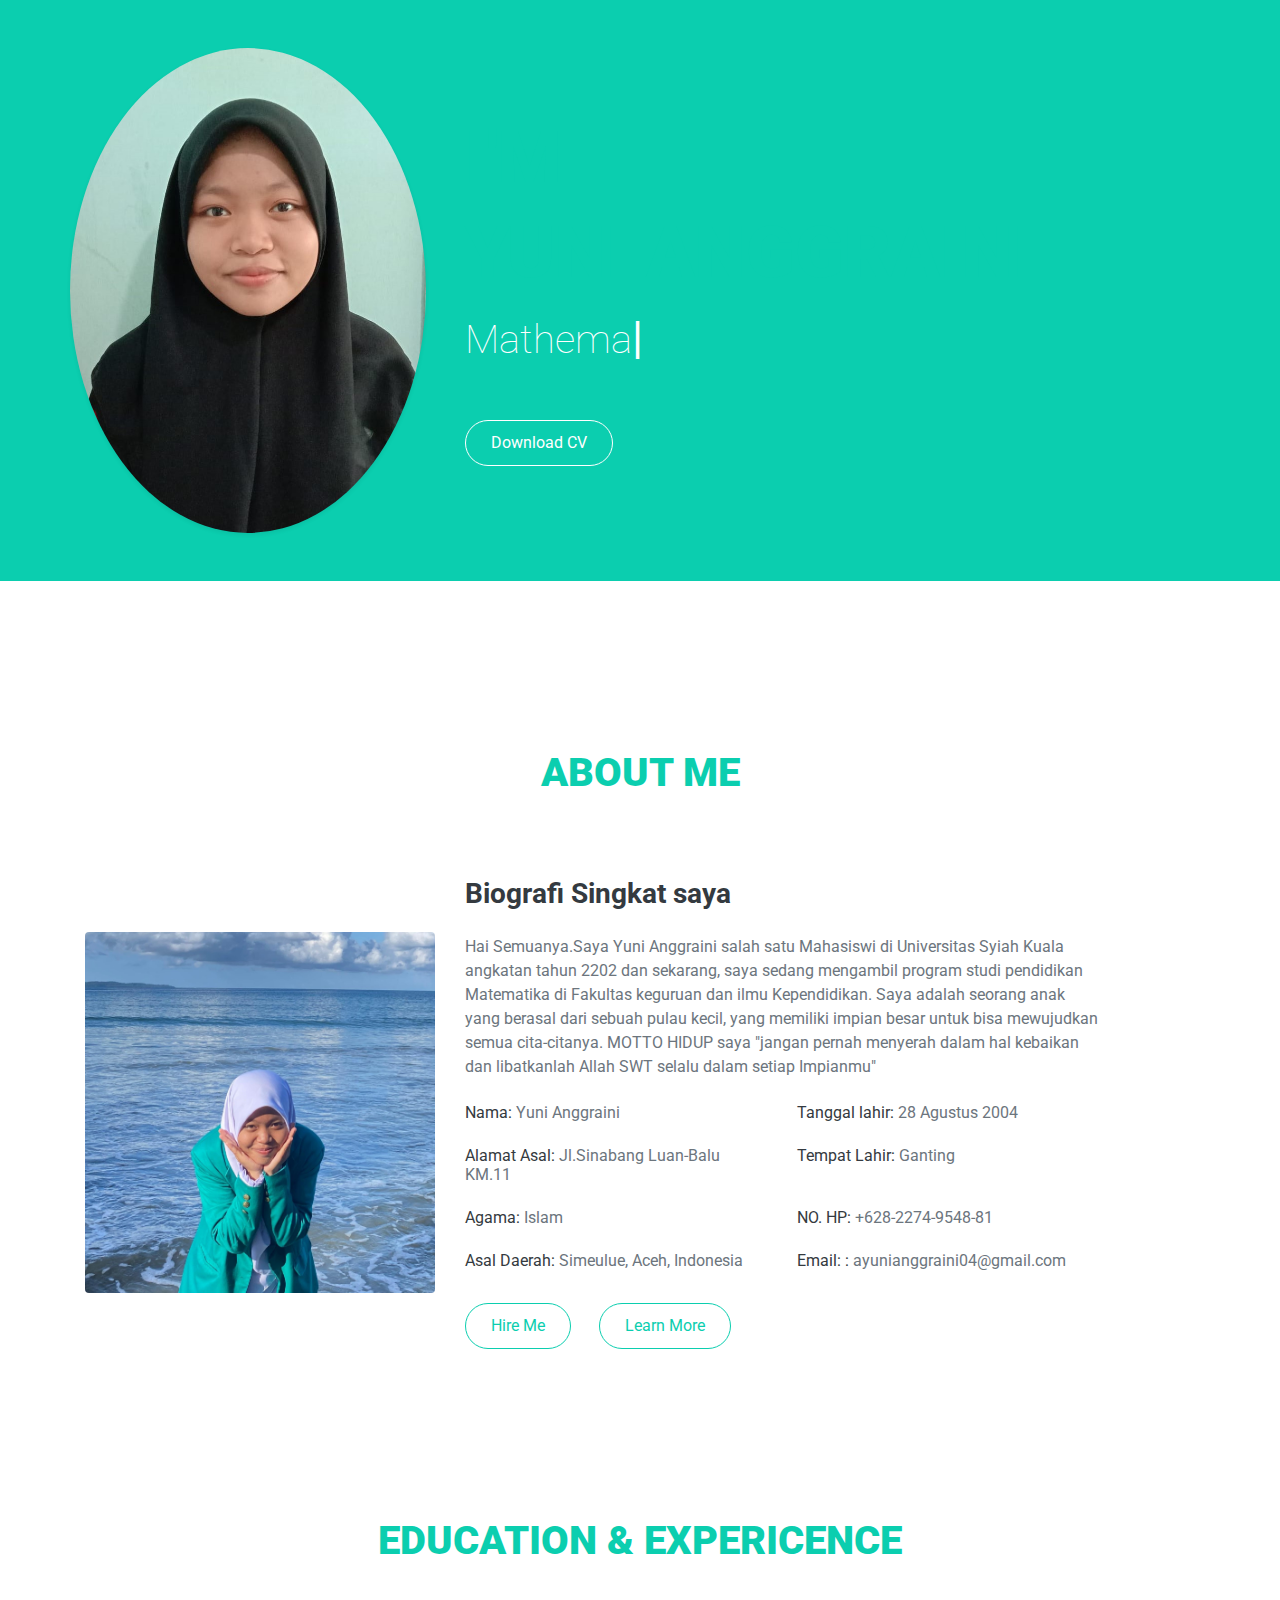
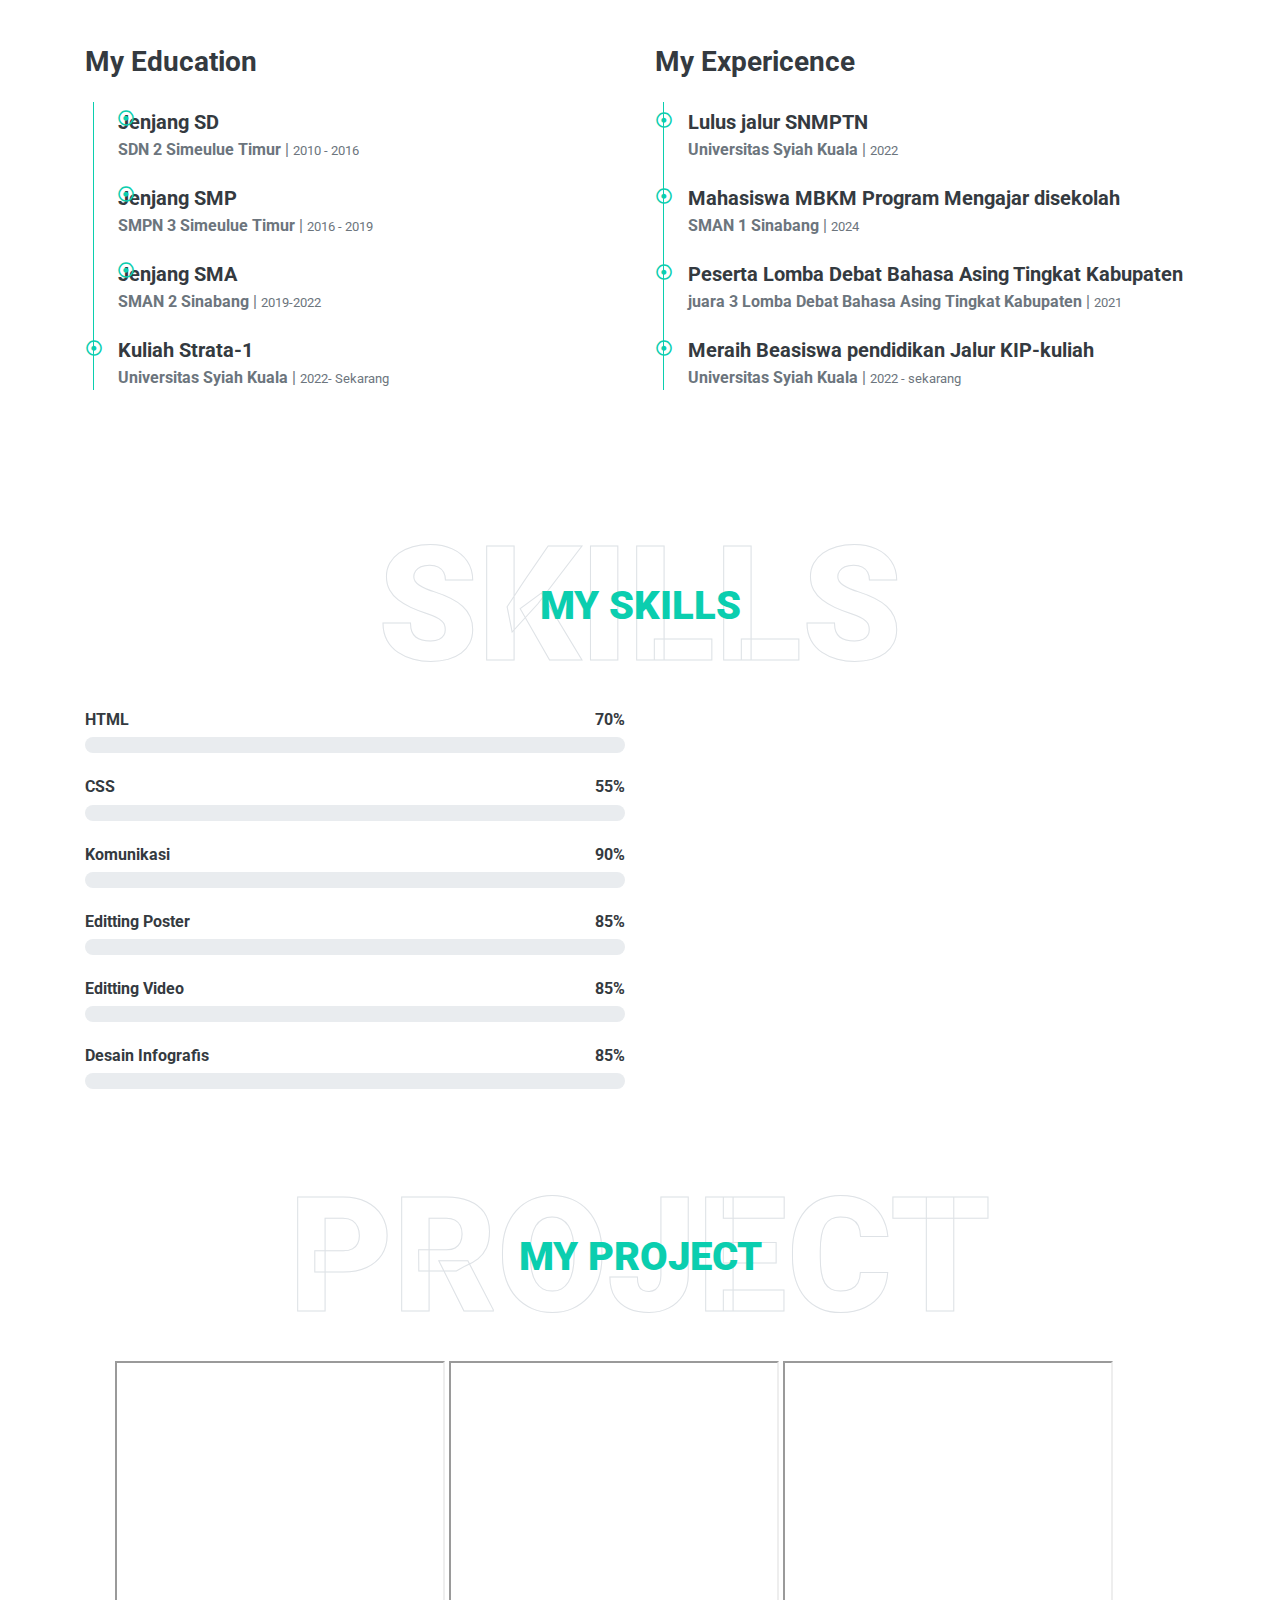
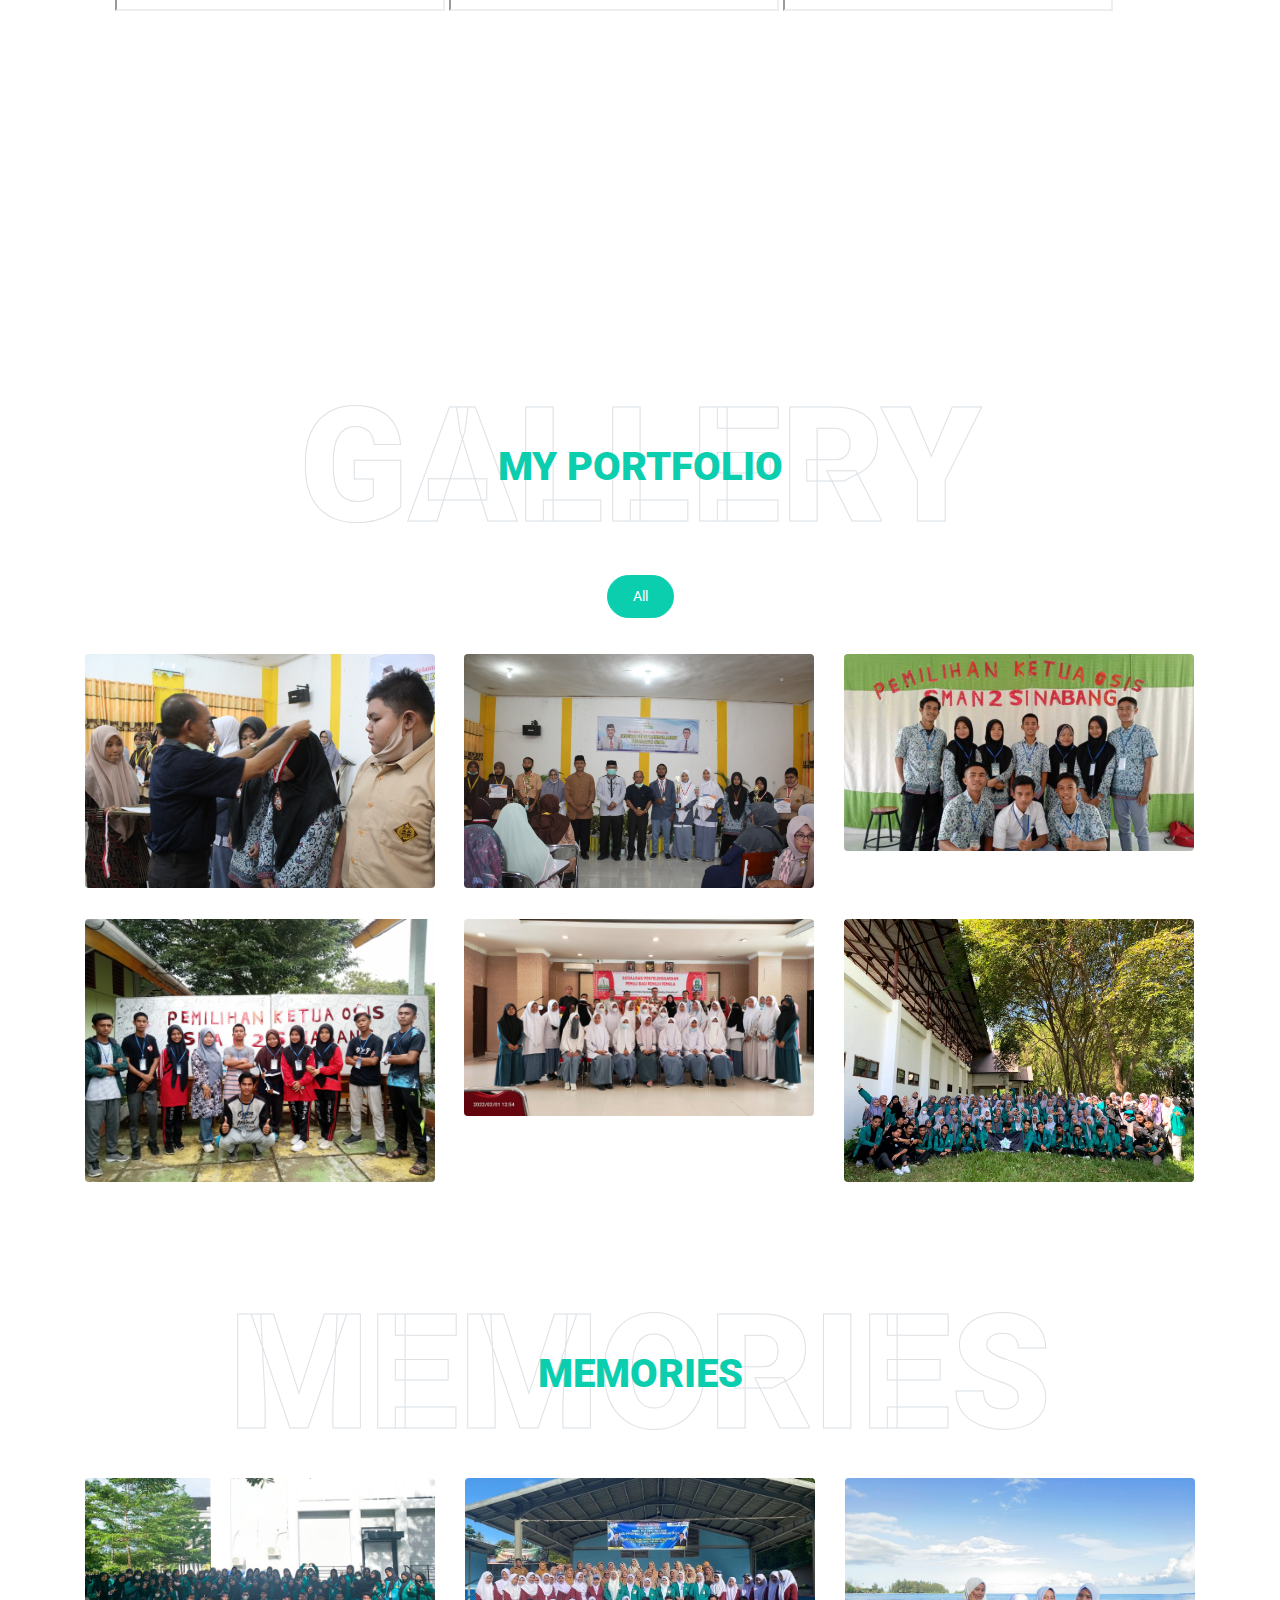
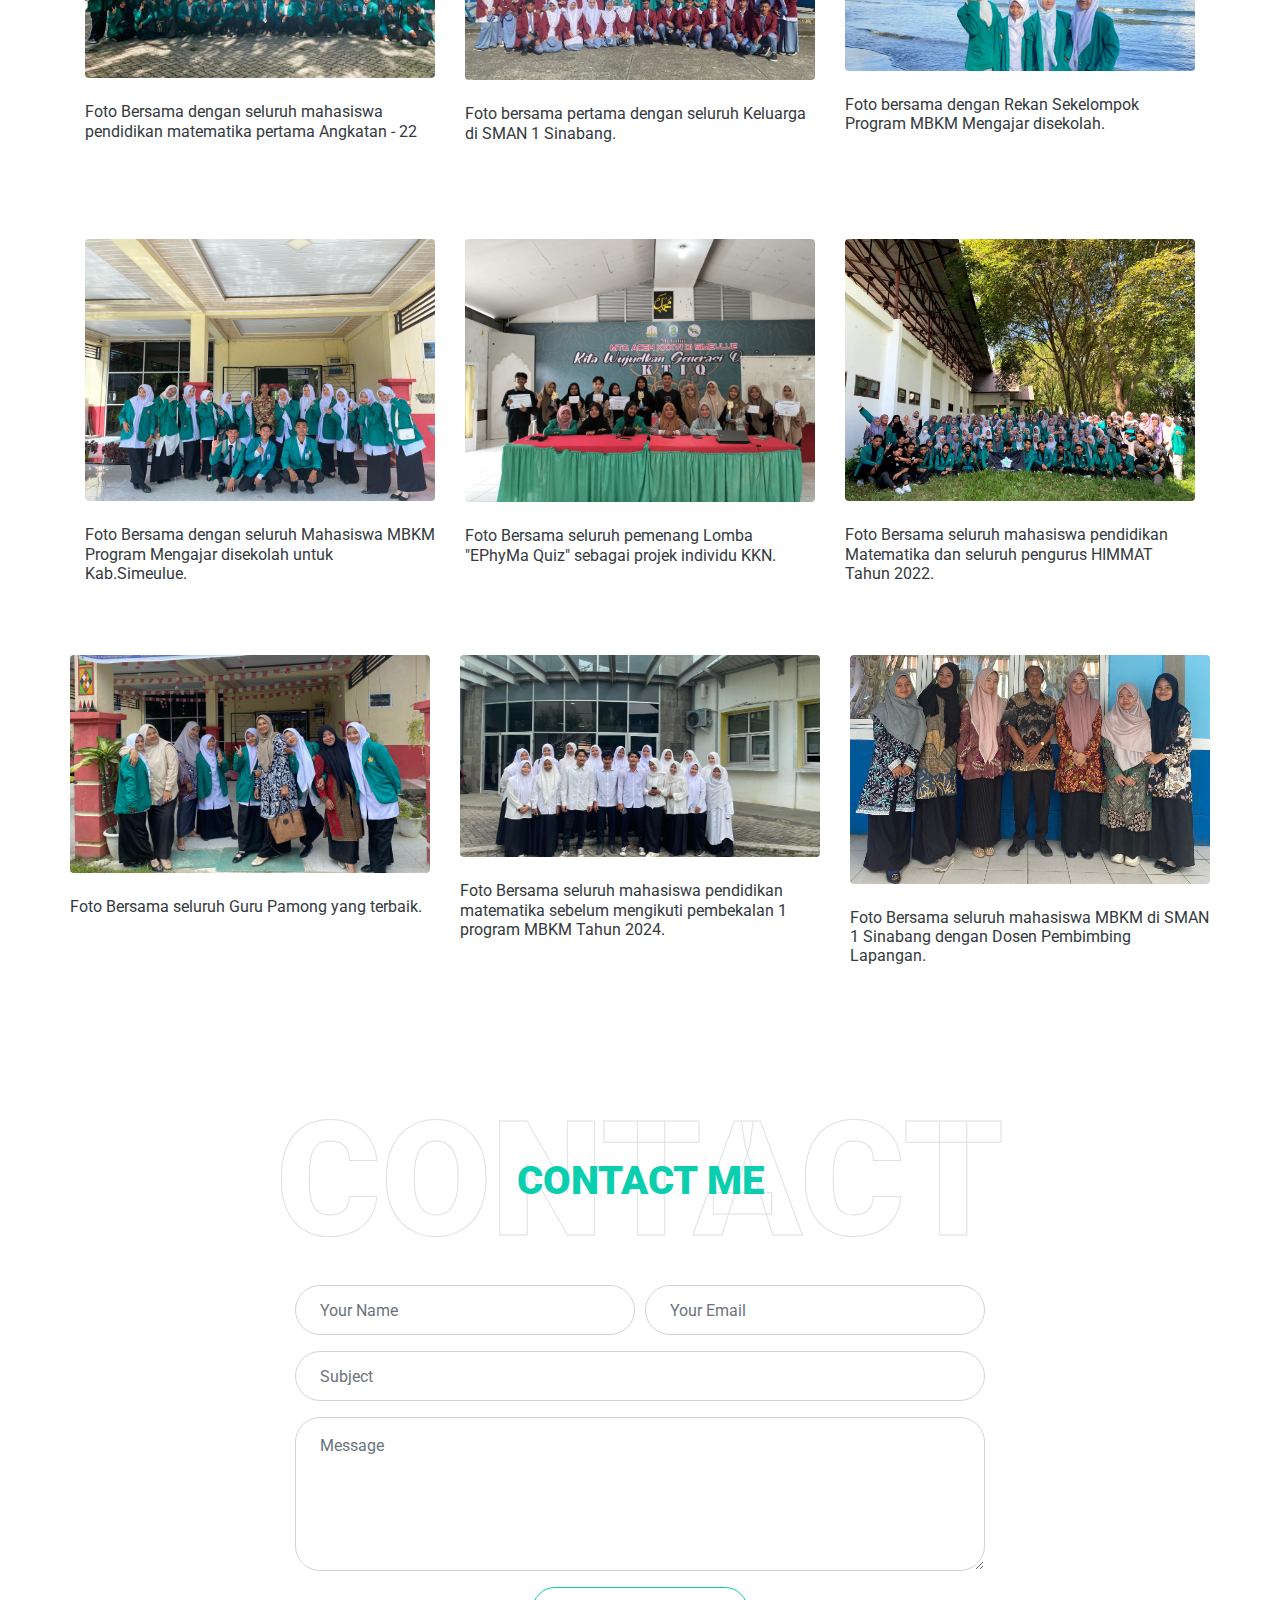
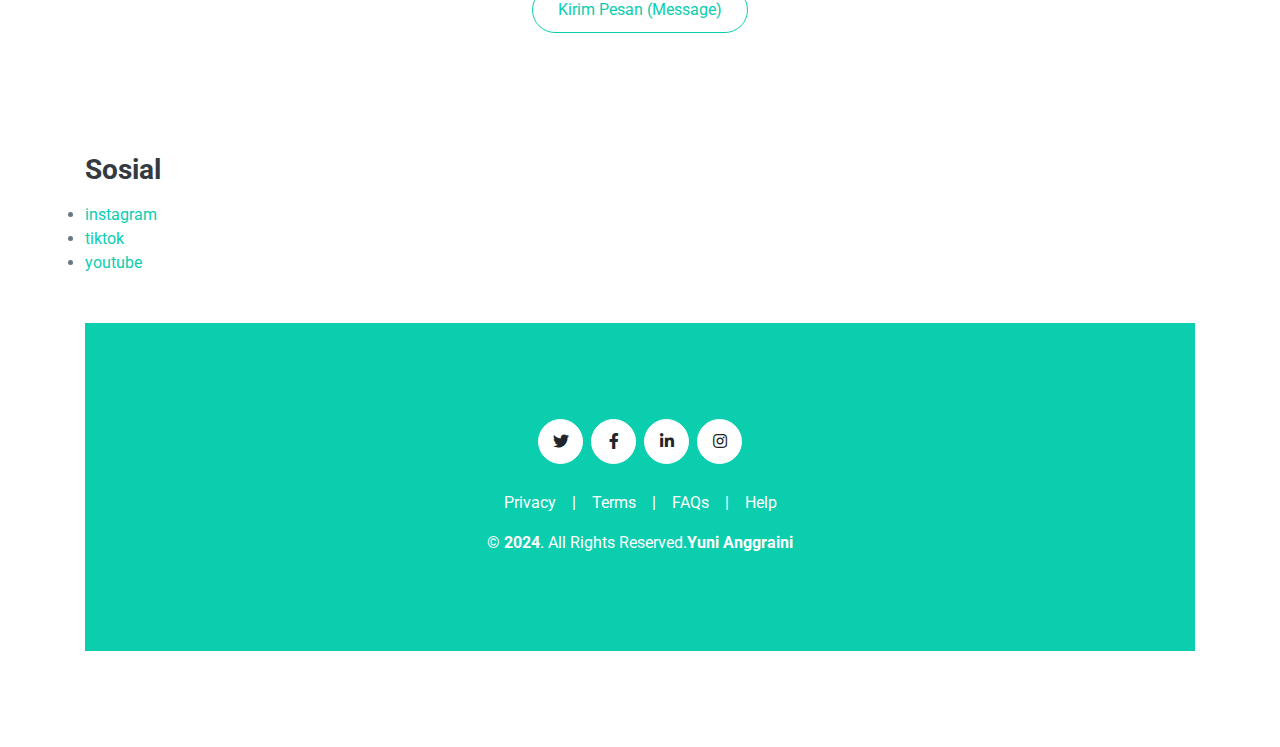
==== commit 80fee90a: "revisi index.html" ====
--- a/index.html
+++ b/index.html
@@ -62,7 +62,7 @@
                     </button>        
                     <!-- 16:9 aspect ratio -->
                     <div class="embed-responsive embed-responsive-16by9">
-                        <iframe class="embed-responsive-item" src="" id="video"  allowscriptaccess="always" allow="autoplay"></iframe>
+          
                     </div>
                 </div>
             </div>
@@ -72,24 +72,20 @@
 
 
     <!-- Header Start -->
-    <div class="container-fluid bg-primary d-flex align-items-center mb-5 py-5" id="home" style="min-height: 100vh;">
+    <div class="container-fluid bg-primary d-flex align-items-center mb-5 py-5" id="home" style="min-height: 100 vh;">
         <div class="container">
             <div class="row align-items-center">
                 <div class="col-lg-4 px-4 pl-lg-0 pb-5 pb-lg-0">
                     <img class="img-fluid w-100 rounded-circle shadow-sm" src="img/foto profil yuni.jpg" alt="">
                 </div>
                 <div class="col-lg-7 text-center text-lg-left">
-                    <h2 class="text-white font-weight-normal mb-3">I'm</h2>
-                    <h1 class="display-3 text-uppercase text-primary mb-2" style="-webkit-text-stroke: 2px #ffffff;">YUNI ANGGRAINI</h1>
+                             <h1 class="display-3 text-uppercase text-primary mb-2" style="-webkit-text-stroke: 2 px #ffffff;">I'm</h1>
+                    <h1 class="display-3 text-uppercase text-primary mb-2" style="-webkit-text-stroke: 2 px #ffffff;">YUNI ANGGRAINI</h1>
                     <h1 class="typed-text-output d-inline font-weight-lighter text-white"></h1>
                     <div class="typed-text d-none">Mathematics Education Student, And Your Future Teacher</div>
                     <div class="d-flex align-items-center justify-content-center justify-content-lg-start pt-5">
                         <a href="" class="btn btn-outline-light mr-5">Download CV</a>
-                        <button type="button" class="btn-play" data-toggle="modal"
-                            data-src="https://www.youtube.com/embed/DWRcNpR6Kdc" data-target="#videoModal">
-                            <span></span>
-                        </button>
-                        <h5 class="font-weight-normal text-white m-0 ml-4 d-none d-sm-block">Play Video</h5>
+                       
                     </div>
                 </div>
             </div>
@@ -102,7 +98,7 @@
     <div class="container-fluid py-5" id="about">
         <div class="container">
             <div class="position-relative d-flex align-items-center justify-content-center">
-                <h1 class="display-1 text-uppercase text-white" style="-webkit-text-stroke: 1px #dee2e6;">About</h1>
+                <h1 class="display-1 text-uppercase text-white" style="-webkit-text-stroke: 1 px #dee2e6;">About</h1>
                 <h1 class="position-absolute text-uppercase text-primary">About Me</h1>
             </div>
             <div class="row align-items-center">
@@ -110,7 +106,7 @@
                     <img class="img-fluid rounded w-100" src="img/foto aku dipantai - Copy.jpg" alt="">
                 </div>
                 <div class="col-lg-7">
-                    <h3 class="mb-4">Biografi Singkat saya</h3><p>Hai Semuanya,Saya Yuni Anggraini salah Mahasiswi di Universitas Syiah Kuala angkatan 202 yang sekarang, saya sedang mengambil program studi pendidikan Matematika di Fakultas keguruan dan ilmu Kependidikan. Saya adalah seorang anak yang berasal dari sebuah pulau kecil, yang memiliki impian besar untuk bisa mewujudkan semua cita-citanya.MOTTO HIDUP  saya "jangan pernah menyerah dalam hal kebaikan dan libatkanlah Allah SWT selalu dalam setiap Impianmu"</p>
+                    <h3 class="mb-4">Biografi Singkat saya</h3><p>Hai Semuanya.Saya Yuni Anggraini salah satu Mahasiswi di Universitas Syiah Kuala angkatan tahun 2202 dan sekarang, saya sedang mengambil program studi pendidikan Matematika di Fakultas keguruan dan ilmu Kependidikan. Saya adalah seorang anak yang berasal dari sebuah pulau kecil, yang memiliki impian besar untuk bisa mewujudkan semua cita-citanya. MOTTO HIDUP  saya "jangan pernah menyerah dalam hal kebaikan dan libatkanlah Allah SWT selalu dalam setiap Impianmu"</p>
                     <div class="row mb-3">
                         <div class="col-sm-6 py-2"><h6>Nama: <span class="text-secondary">Yuni Anggraini</span></h6></div>
                         <div class="col-sm-6 py-2"><h6>Tanggal lahir: <span class="text-secondary">28 Agustus 2004</span></h6></div>
@@ -134,7 +130,7 @@
     <div class="container-fluid py-5" id="qualification">
         <div class="container">
             <div class="position-relative d-flex align-items-center justify-content-center">
-                <h1 class="display-1 text-uppercase text-white" style="-webkit-text-stroke: 1px #dee2e6;">Quality</h1>
+                <h1 class="display-1 text-uppercase text-white" style="-webkit-text-stroke: 1 px #dee2e6;">Quality</h1>
                 <h1 class="position-absolute text-uppercase text-primary">Education & Expericence</h1>
             </div>
             <div class="row align-items-center">
@@ -142,19 +138,19 @@
                     <h3 class="mb-4">My Education</h3>
                     <div class="border-left border-primary pt-2 pl-4 ml-2">
                         <div class="position-relative mb-4">
-                            <i class="far fa-dot-circle text-primary position-absolute" style="top: 2px; left: -32px;"></i>
+                            <i class="far fa-dot-circle text-primary position-absolute" style="top: 2 px; left: -32 px;"></i>
                             <h5 class="font-weight-bold mb-1"> Jenjang SD</h5>
                             <p class="mb-2"><strong>SDN 2 Simeulue Timur</strong> | <small>2010 - 2016</small></p>
                             
                         </div>
                         <div class="position-relative mb-4">
-                            <i class="far fa-dot-circle text-primary position-absolute" style="top: 2px; left: -32px;"></i>
+                            <i class="far fa-dot-circle text-primary position-absolute" style="top: 2 px; left: -32 px;"></i>
                             <h5 class="font-weight-bold mb-1">Jenjang SMP</h5>
                             <p class="mb-2"><strong>SMPN 3 Simeulue Timur</strong> | <small>2016 - 2019</small></p>
                             
                         </div>
                         <div class="position-relative mb-4">
-                            <i class="far fa-dot-circle text-primary position-absolute" style="top: 2px; left: -32px;"></i>
+                            <i class="far fa-dot-circle text-primary position-absolute" style="top: 2 px; left: -32 px;"></i>
                             <h5 class="font-weight-bold mb-1"> Jenjang SMA</h5>
                             <p class="mb-2"><strong>SMAN 2 Sinabang</strong> | <small>2019-2022</small></p>
 
@@ -504,8 +500,8 @@
                 </div>
             </div>
         </div>
-    </div>
-    <div style="align-items: center;">
+    </div><br><br><br>
+    <div style="align-items: last baseline;">
         <h3 style="align-items: center;">Sosial</h3><p> <li><a href="https://www.instagram.com/yunianggraini_0420/">instagram</a></li>
             <li><a href="https://www.tiktok.com/@yunii2008?is_from_webapp=1&sender_device=pc">tiktok</a></li>
             <li><a href="https://youtube.com/@yunianggraini6874?si=WHhf0RCDtEI4sUHY">youtube</a></li></p>
@@ -514,9 +510,10 @@
 
 
     <!-- Footer Start -->
+
     <div class="container-fluid bg-primary text-white mt-5 py-5 px-sm-3 px-md-5">
         <div class="container text-center py-5">
-            <div class="d-flex justify-content-center mb-4">
+            <div class="d-flex justify-content-center mb-4"> <br><br>
                 <a class="btn btn-light btn-social mr-2" href="#"><i class="fab fa-twitter"></i></a>
                 <a class="btn btn-light btn-social mr-2" href="#"><i class="fab fa-facebook-f"></i></a>
                 <a class="btn btn-light btn-social mr-2" href="#"><i class="fab fa-linkedin-in"></i></a>
@@ -555,11 +552,11 @@
     <script src="lib/lightbox/js/lightbox.min.js"></script>
 
     <!-- Contact Javascript File -->
-    <script src="mail/jqBootstrapValidation.min.js"></script>
+    <script src="mail/jqBootstrapValidation.min.js"></div>script>
     <script src="mail/contact.js"></script>
 
     <!-- Template Javascript -->
     <script src="js/main.js"></script>
 </body>
 
-</html>+</html>
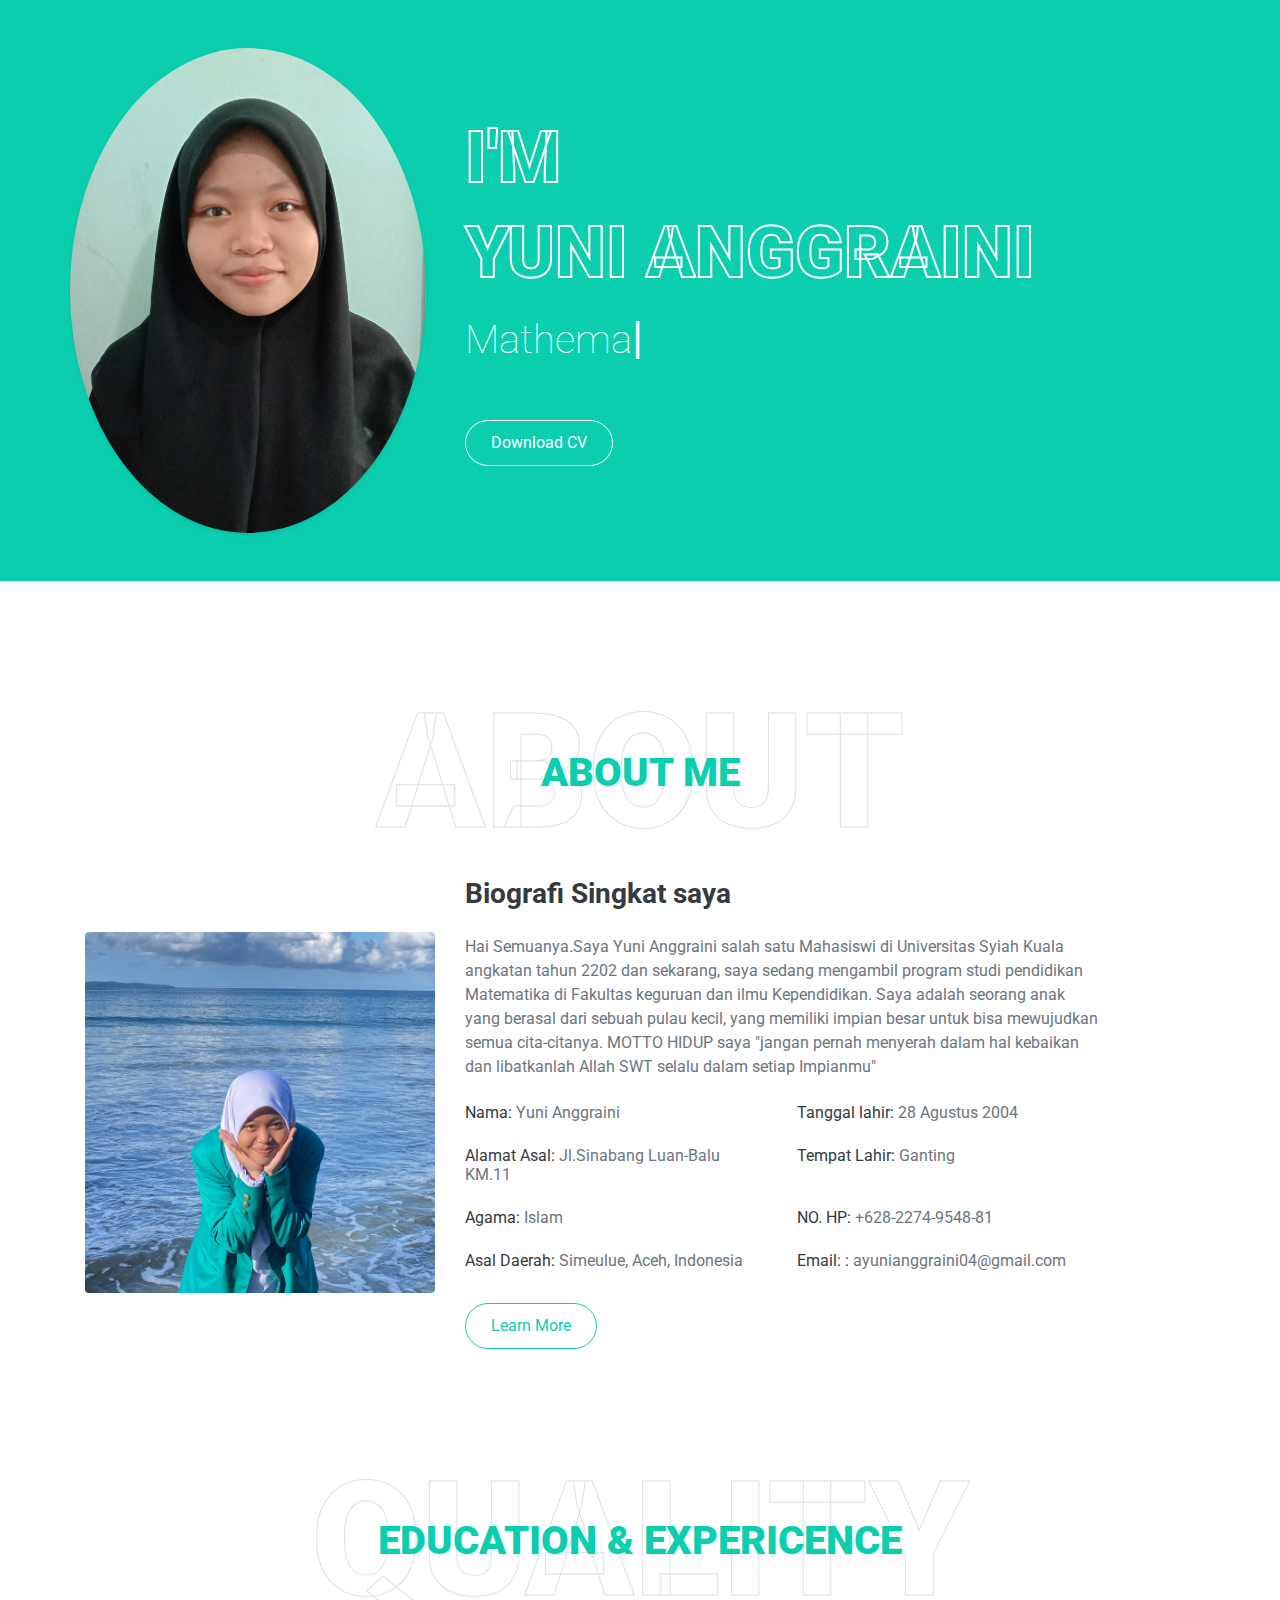
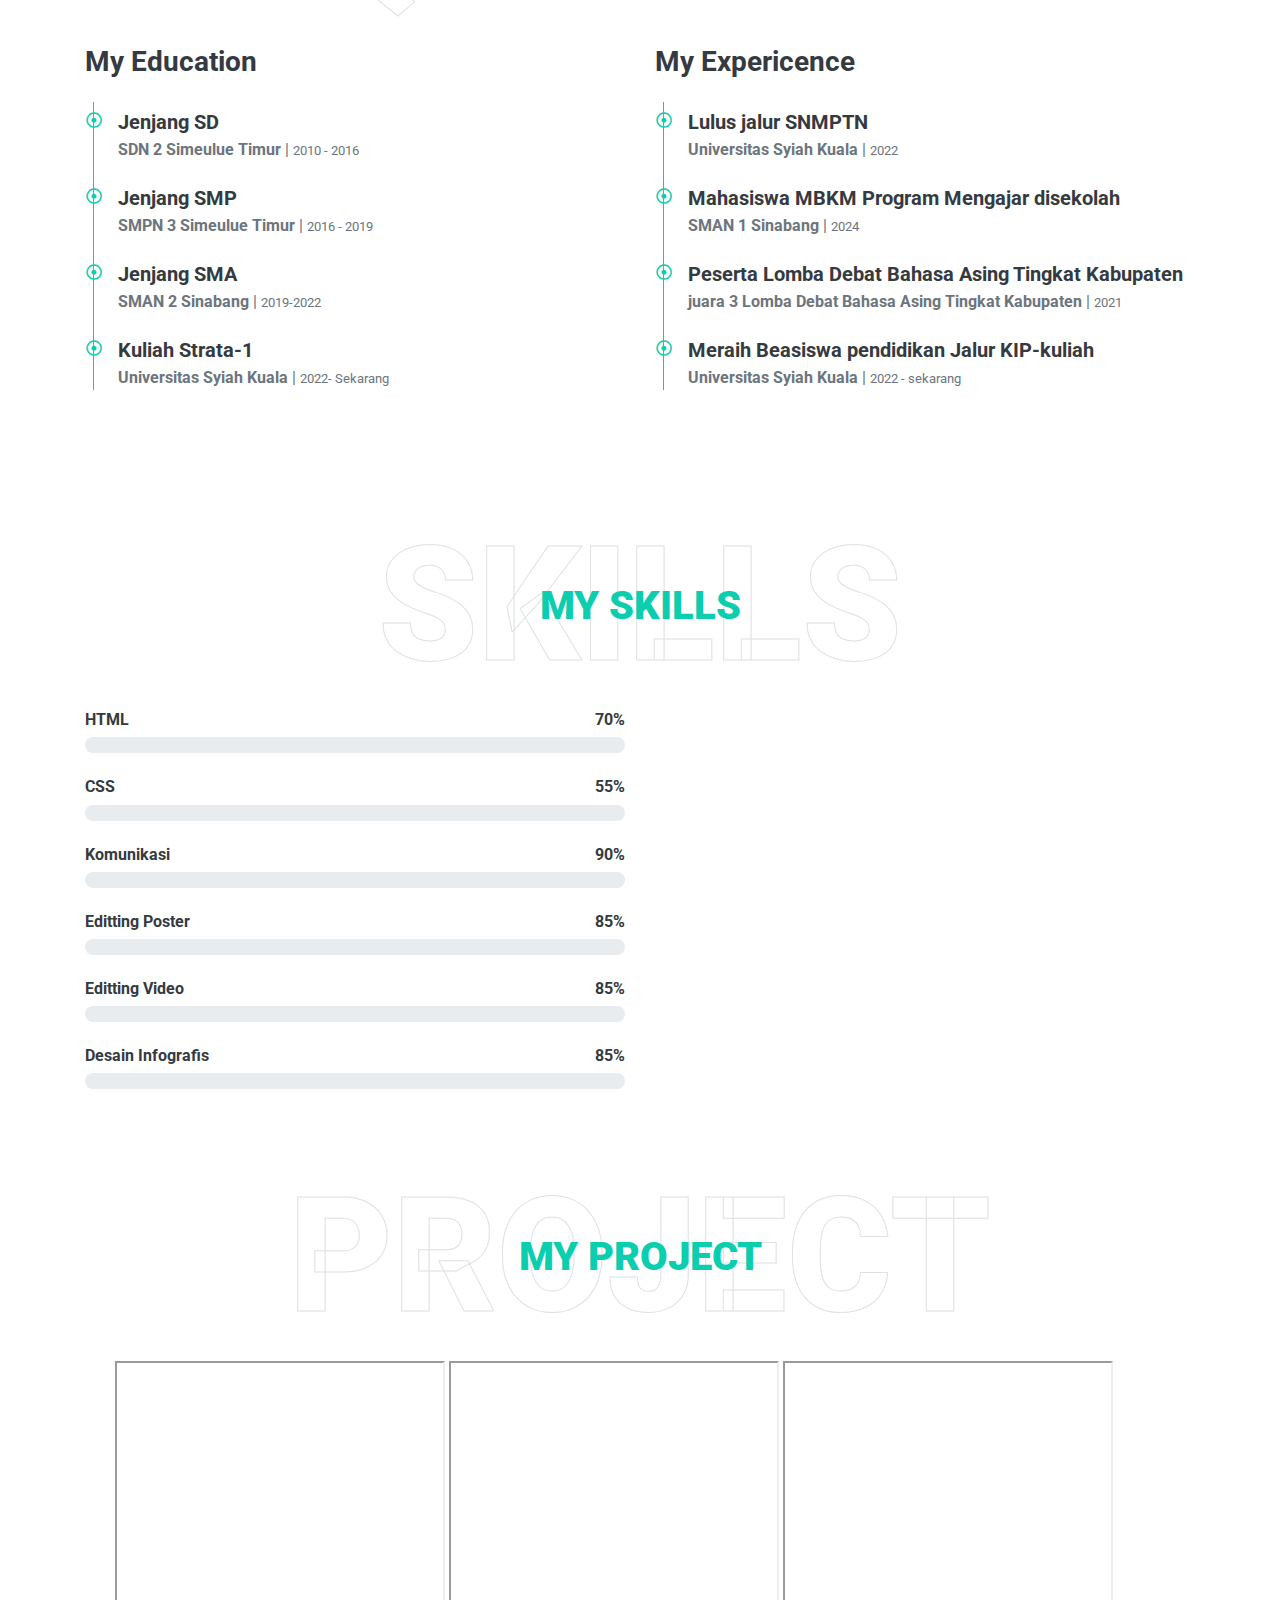
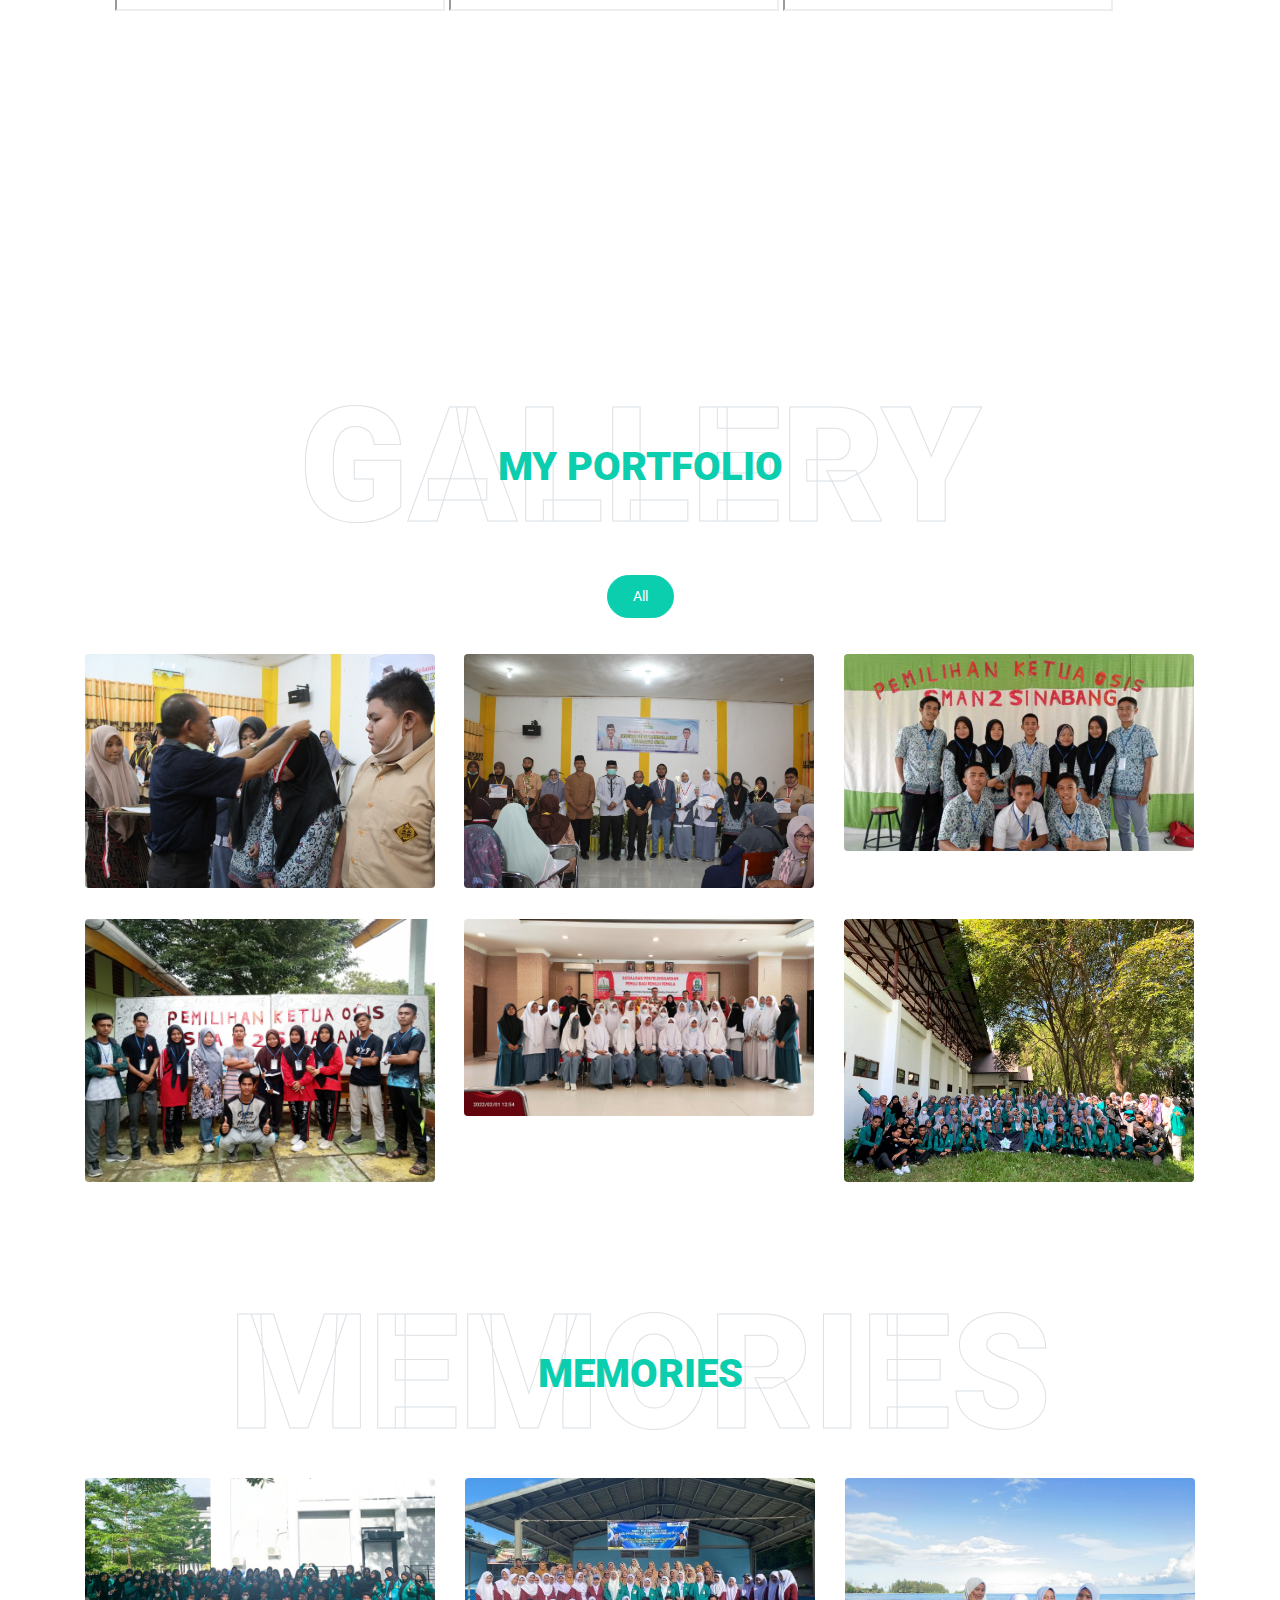
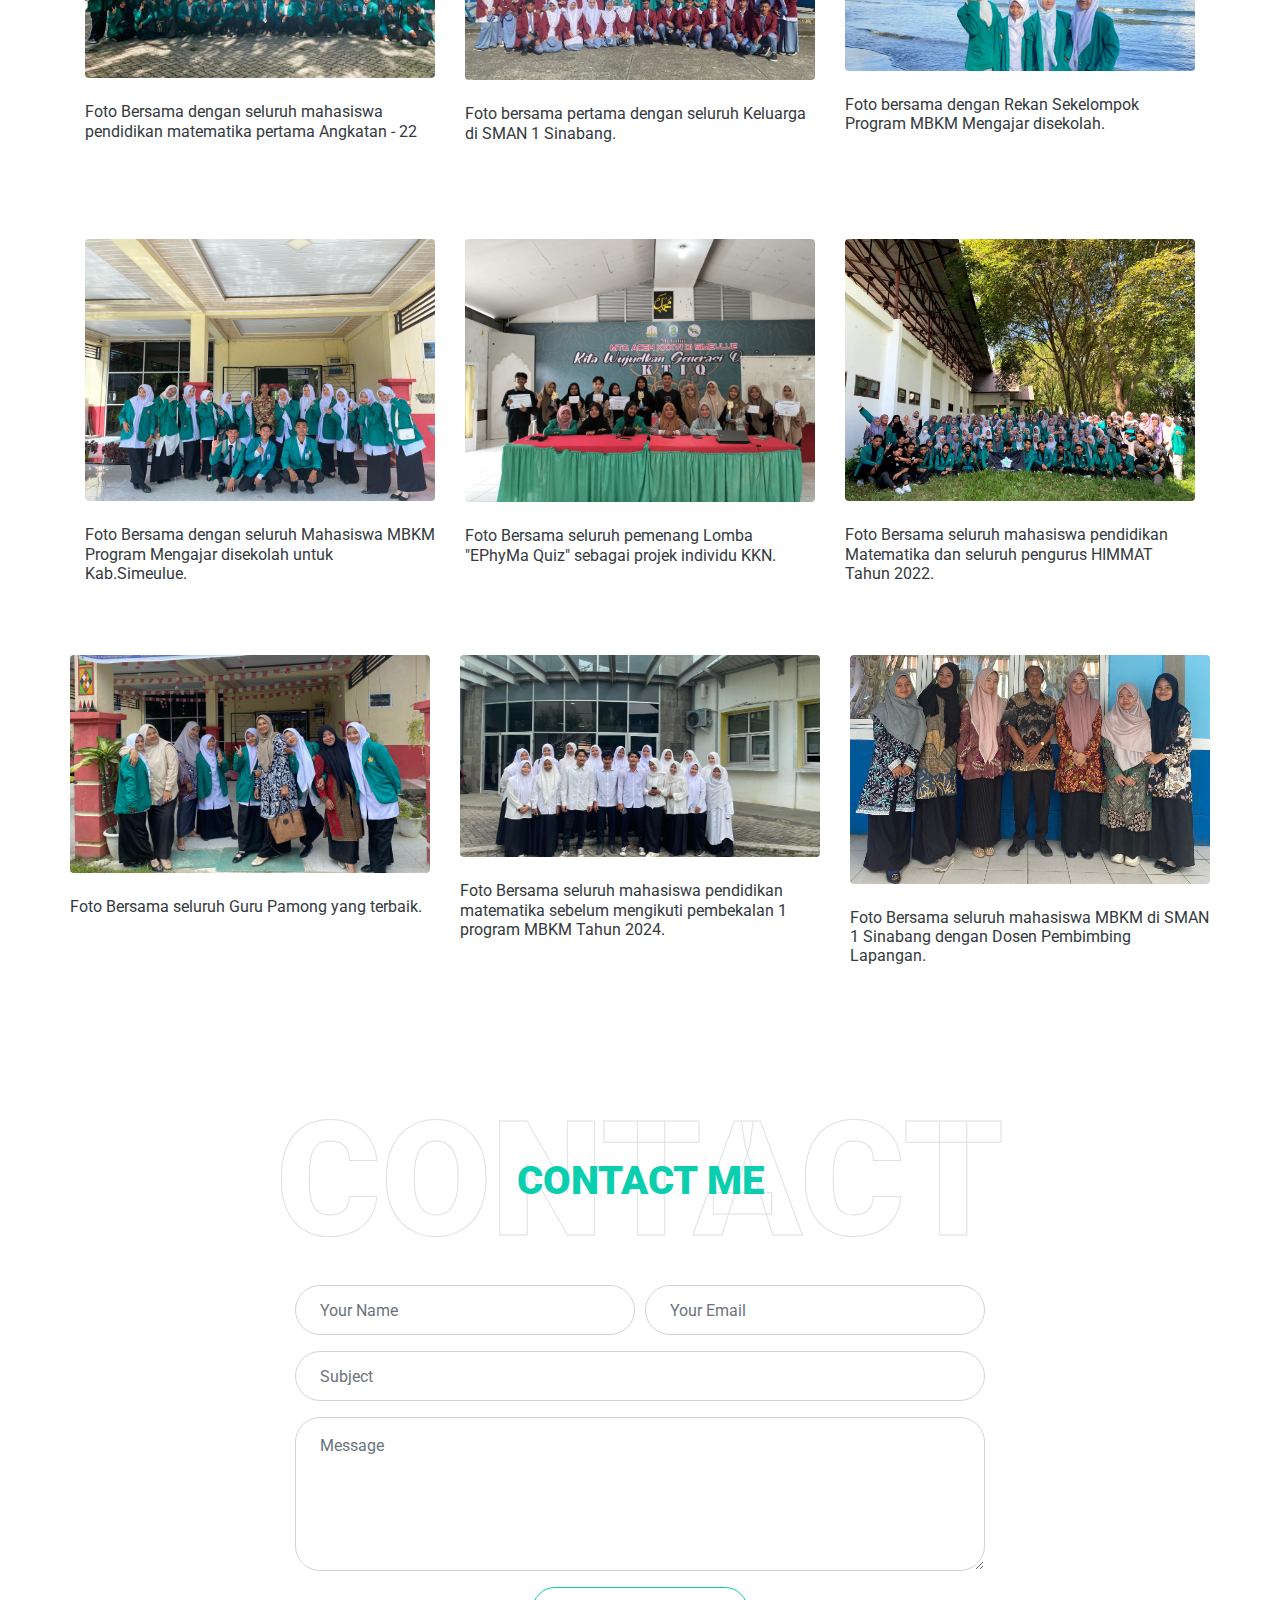
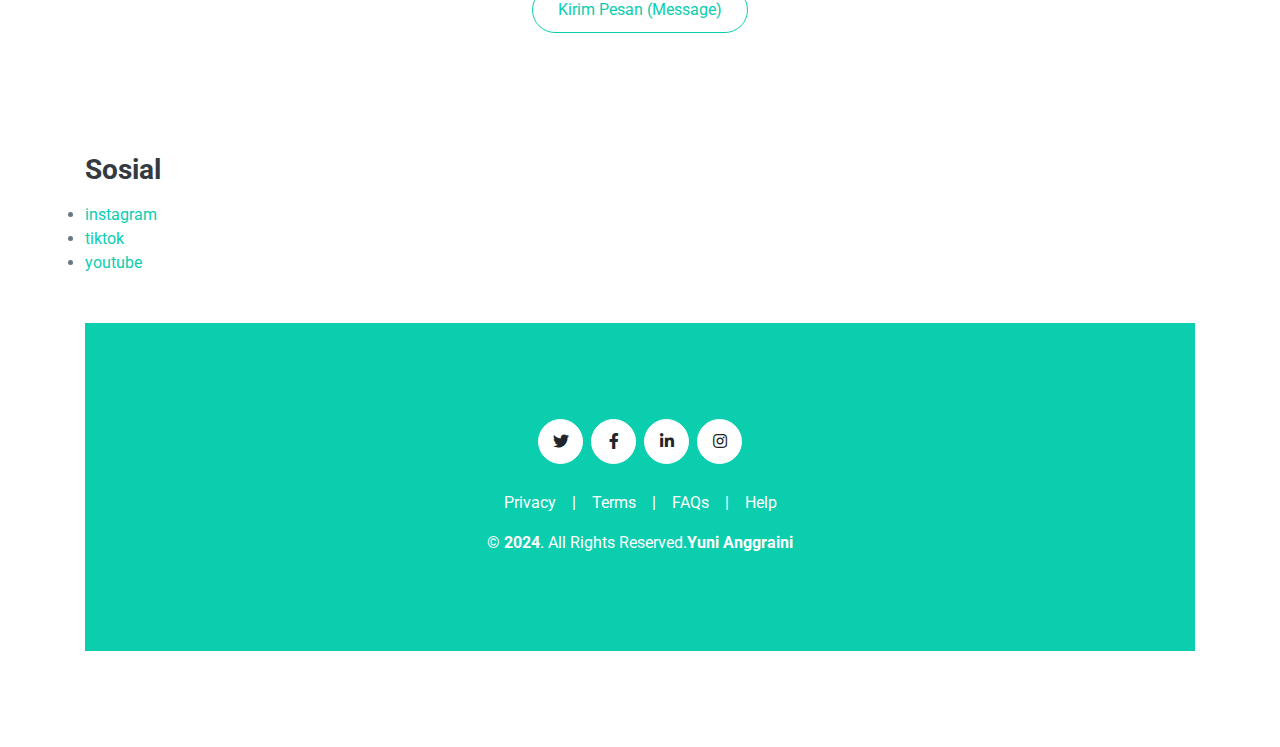
==== commit 2364802e: "Update index.html" ====
--- a/index.html
+++ b/index.html
@@ -79,8 +79,8 @@
                     <img class="img-fluid w-100 rounded-circle shadow-sm" src="img/foto profil yuni.jpg" alt="">
                 </div>
                 <div class="col-lg-7 text-center text-lg-left">
-                             <h1 class="display-3 text-uppercase text-primary mb-2" style="-webkit-text-stroke: 2 px #ffffff;">I'm</h1>
-                    <h1 class="display-3 text-uppercase text-primary mb-2" style="-webkit-text-stroke: 2 px #ffffff;">YUNI ANGGRAINI</h1>
+                             <h1 class="display-3 text-uppercase text-primary mb-2" style="-webkit-text-stroke: 2px #ffffff;">I'm</h1>
+                    <h1 class="display-3 text-uppercase text-primary mb-2" style="-webkit-text-stroke: 2px #ffffff;">YUNI ANGGRAINI</h1>
                     <h1 class="typed-text-output d-inline font-weight-lighter text-white"></h1>
                     <div class="typed-text d-none">Mathematics Education Student, And Your Future Teacher</div>
                     <div class="d-flex align-items-center justify-content-center justify-content-lg-start pt-5">
@@ -98,7 +98,7 @@
     <div class="container-fluid py-5" id="about">
         <div class="container">
             <div class="position-relative d-flex align-items-center justify-content-center">
-                <h1 class="display-1 text-uppercase text-white" style="-webkit-text-stroke: 1 px #dee2e6;">About</h1>
+                <h1 class="display-1 text-uppercase text-white" style="-webkit-text-stroke: 1px #dee2e6;">About</h1>
                 <h1 class="position-absolute text-uppercase text-primary">About Me</h1>
             </div>
             <div class="row align-items-center">
@@ -117,7 +117,6 @@
                         <div class="col-sm-6 py-2"><h6>Asal Daerah: <span class="text-secondary">Simeulue, Aceh, Indonesia</span></h6></div>
                         <div class="col-sm-6 py-2"><h6>Email: : <span class="text-secondary">ayunianggraini04@gmail.com</span></h6></div>
                     </div>
-                    <a href="" class="btn btn-outline-primary mr-4">Hire Me</a>
                     <a href="" class="btn btn-outline-primary">Learn More</a>
                 </div>
             </div>
@@ -130,7 +129,7 @@
     <div class="container-fluid py-5" id="qualification">
         <div class="container">
             <div class="position-relative d-flex align-items-center justify-content-center">
-                <h1 class="display-1 text-uppercase text-white" style="-webkit-text-stroke: 1 px #dee2e6;">Quality</h1>
+                <h1 class="display-1 text-uppercase text-white" style="-webkit-text-stroke: 1px #dee2e6;">Quality</h1>
                 <h1 class="position-absolute text-uppercase text-primary">Education & Expericence</h1>
             </div>
             <div class="row align-items-center">
@@ -138,19 +137,19 @@
                     <h3 class="mb-4">My Education</h3>
                     <div class="border-left border-primary pt-2 pl-4 ml-2">
                         <div class="position-relative mb-4">
-                            <i class="far fa-dot-circle text-primary position-absolute" style="top: 2 px; left: -32 px;"></i>
+                            <i class="far fa-dot-circle text-primary position-absolute" style="top: 2px; left: -32px;"></i>
                             <h5 class="font-weight-bold mb-1"> Jenjang SD</h5>
                             <p class="mb-2"><strong>SDN 2 Simeulue Timur</strong> | <small>2010 - 2016</small></p>
                             
                         </div>
                         <div class="position-relative mb-4">
-                            <i class="far fa-dot-circle text-primary position-absolute" style="top: 2 px; left: -32 px;"></i>
+                            <i class="far fa-dot-circle text-primary position-absolute" style="top: 2px; left: -32px;"></i>
                             <h5 class="font-weight-bold mb-1">Jenjang SMP</h5>
                             <p class="mb-2"><strong>SMPN 3 Simeulue Timur</strong> | <small>2016 - 2019</small></p>
                             
                         </div>
                         <div class="position-relative mb-4">
-                            <i class="far fa-dot-circle text-primary position-absolute" style="top: 2 px; left: -32 px;"></i>
+                            <i class="far fa-dot-circle text-primary position-absolute" style="top: 2px; left: -32px;"></i>
                             <h5 class="font-weight-bold mb-1"> Jenjang SMA</h5>
                             <p class="mb-2"><strong>SMAN 2 Sinabang</strong> | <small>2019-2022</small></p>
 
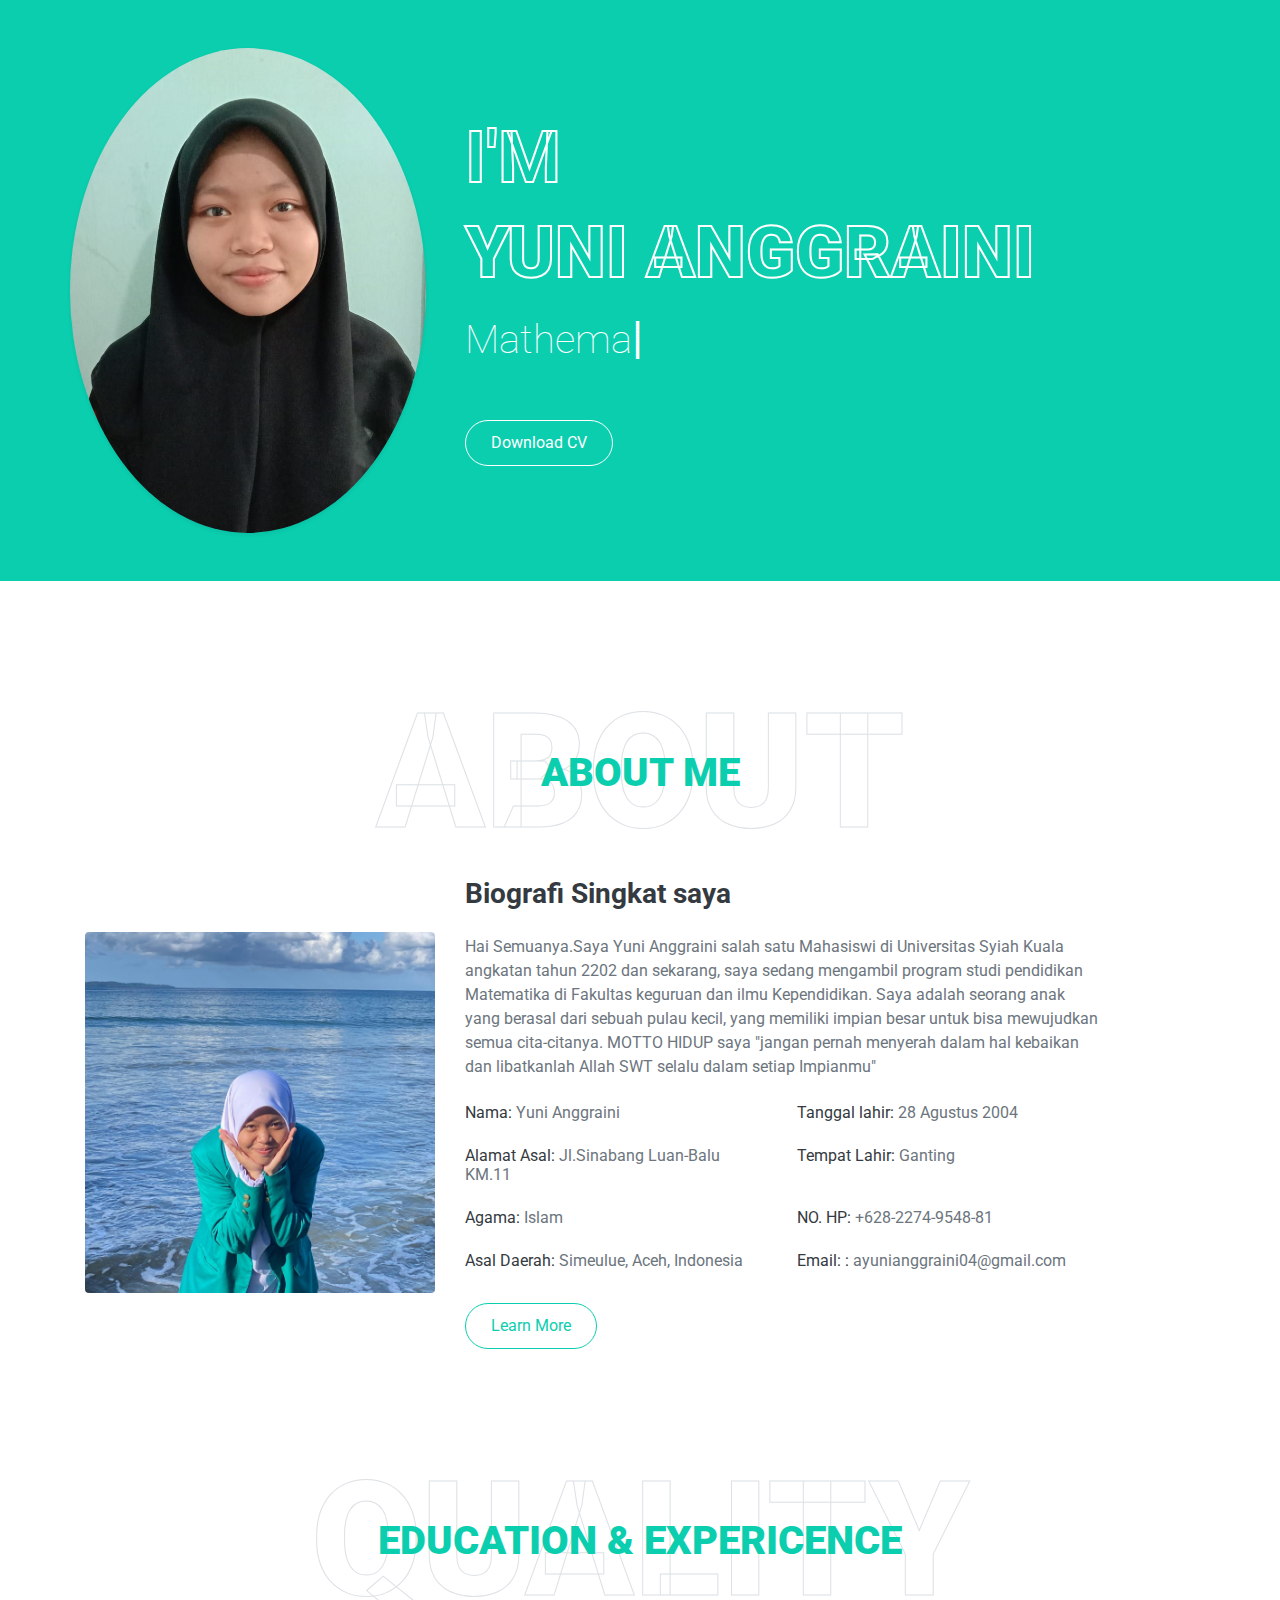
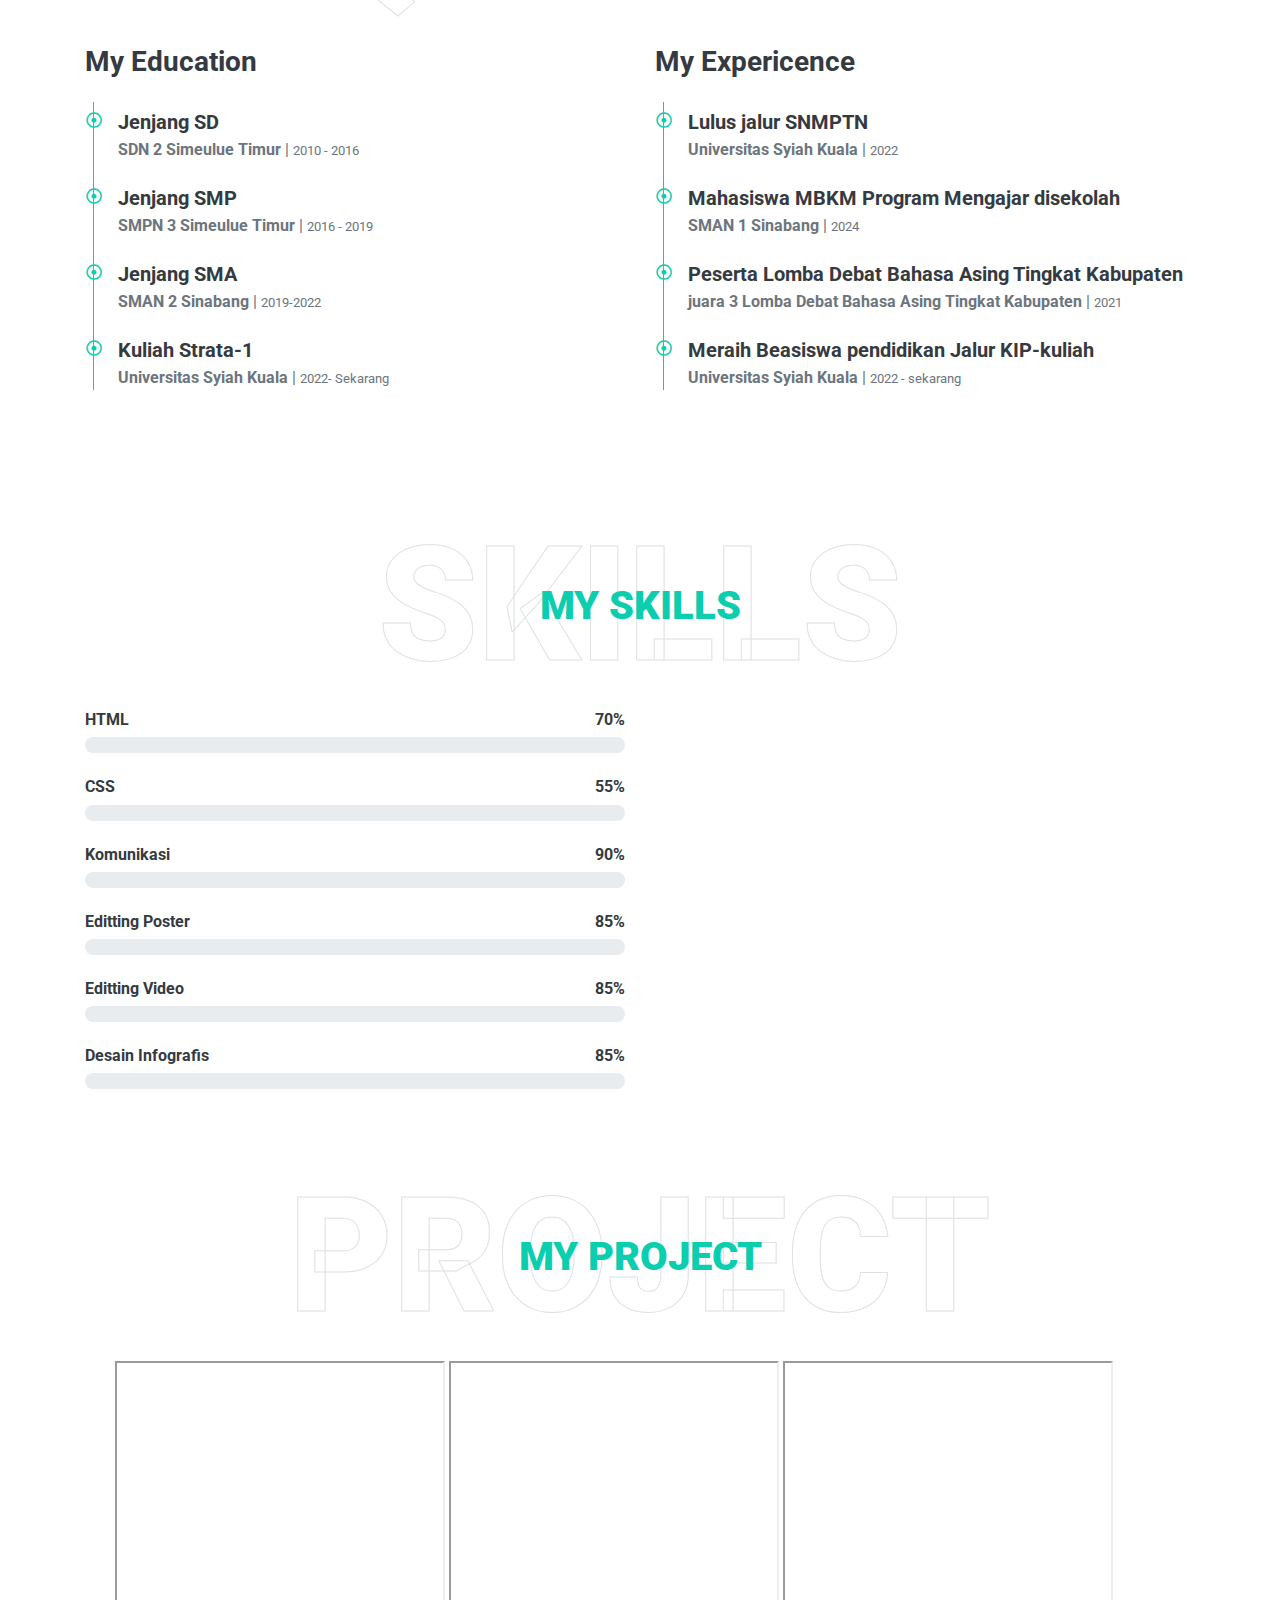
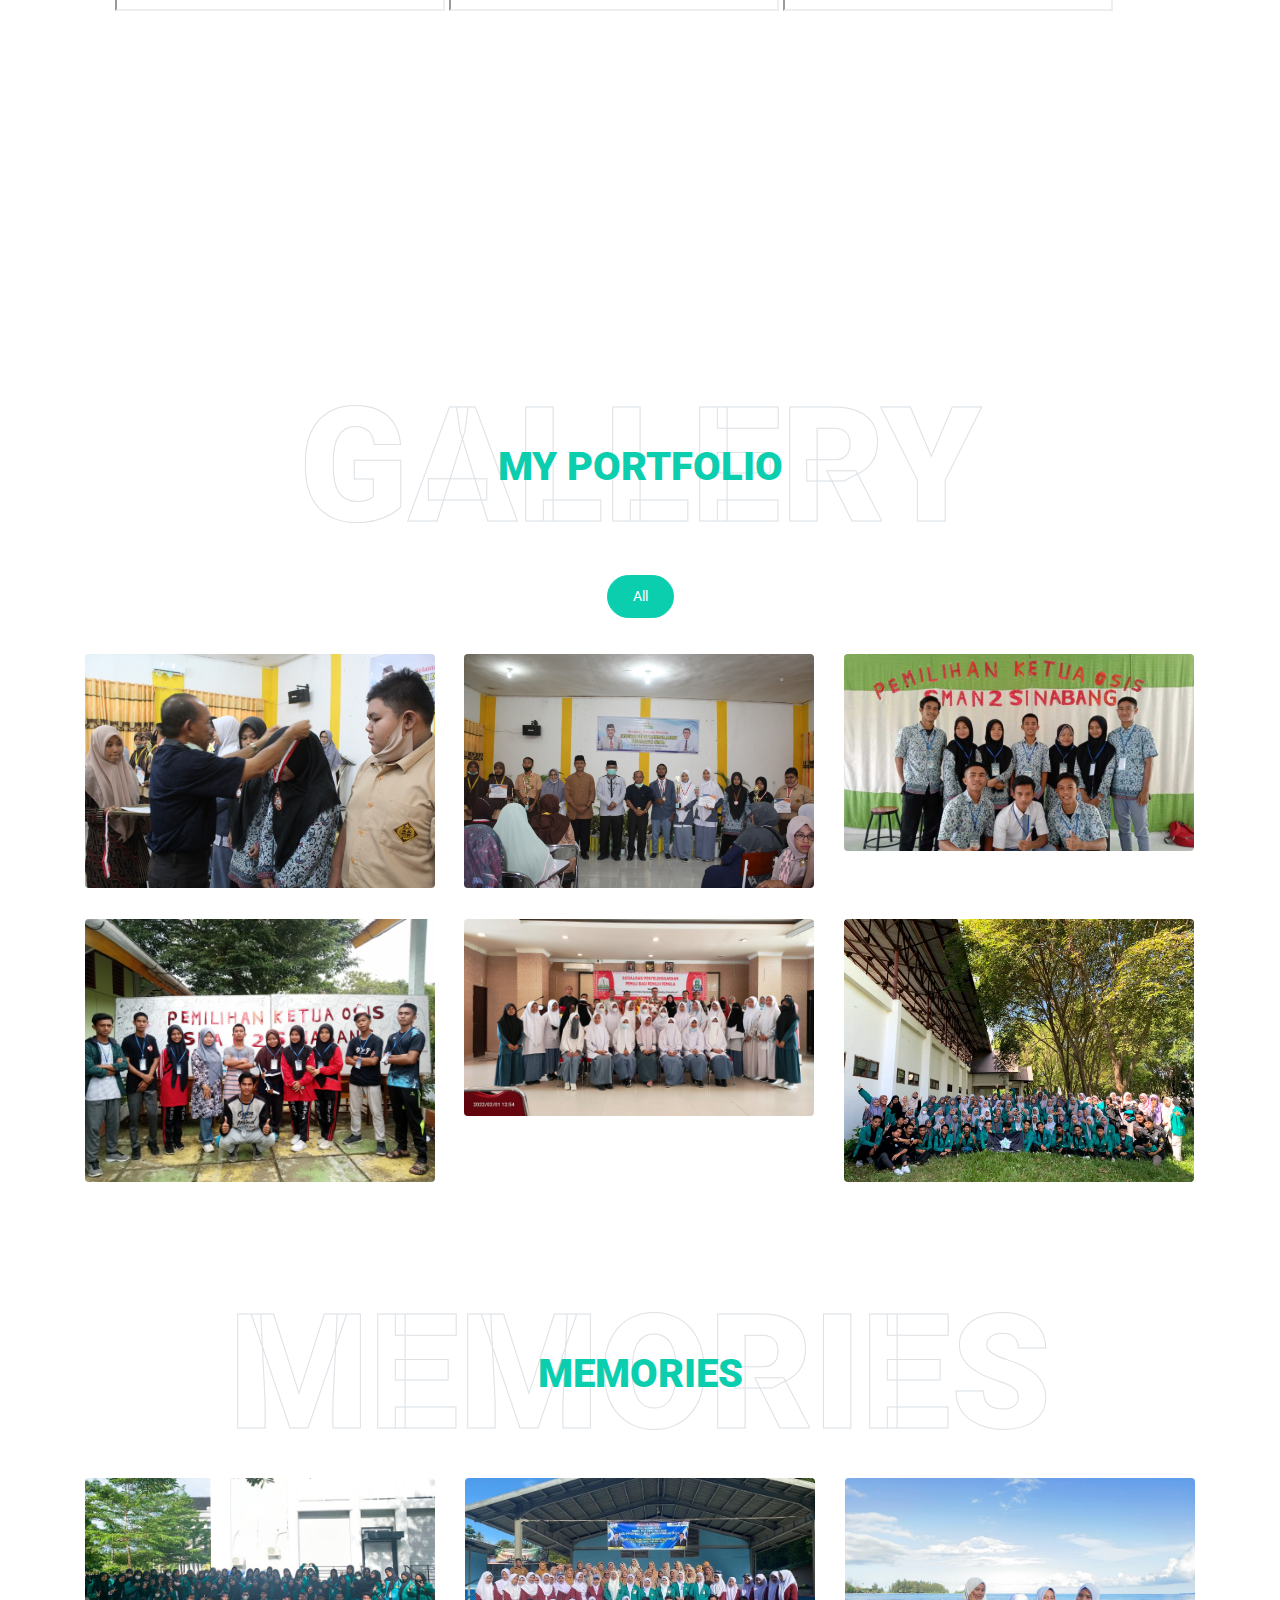
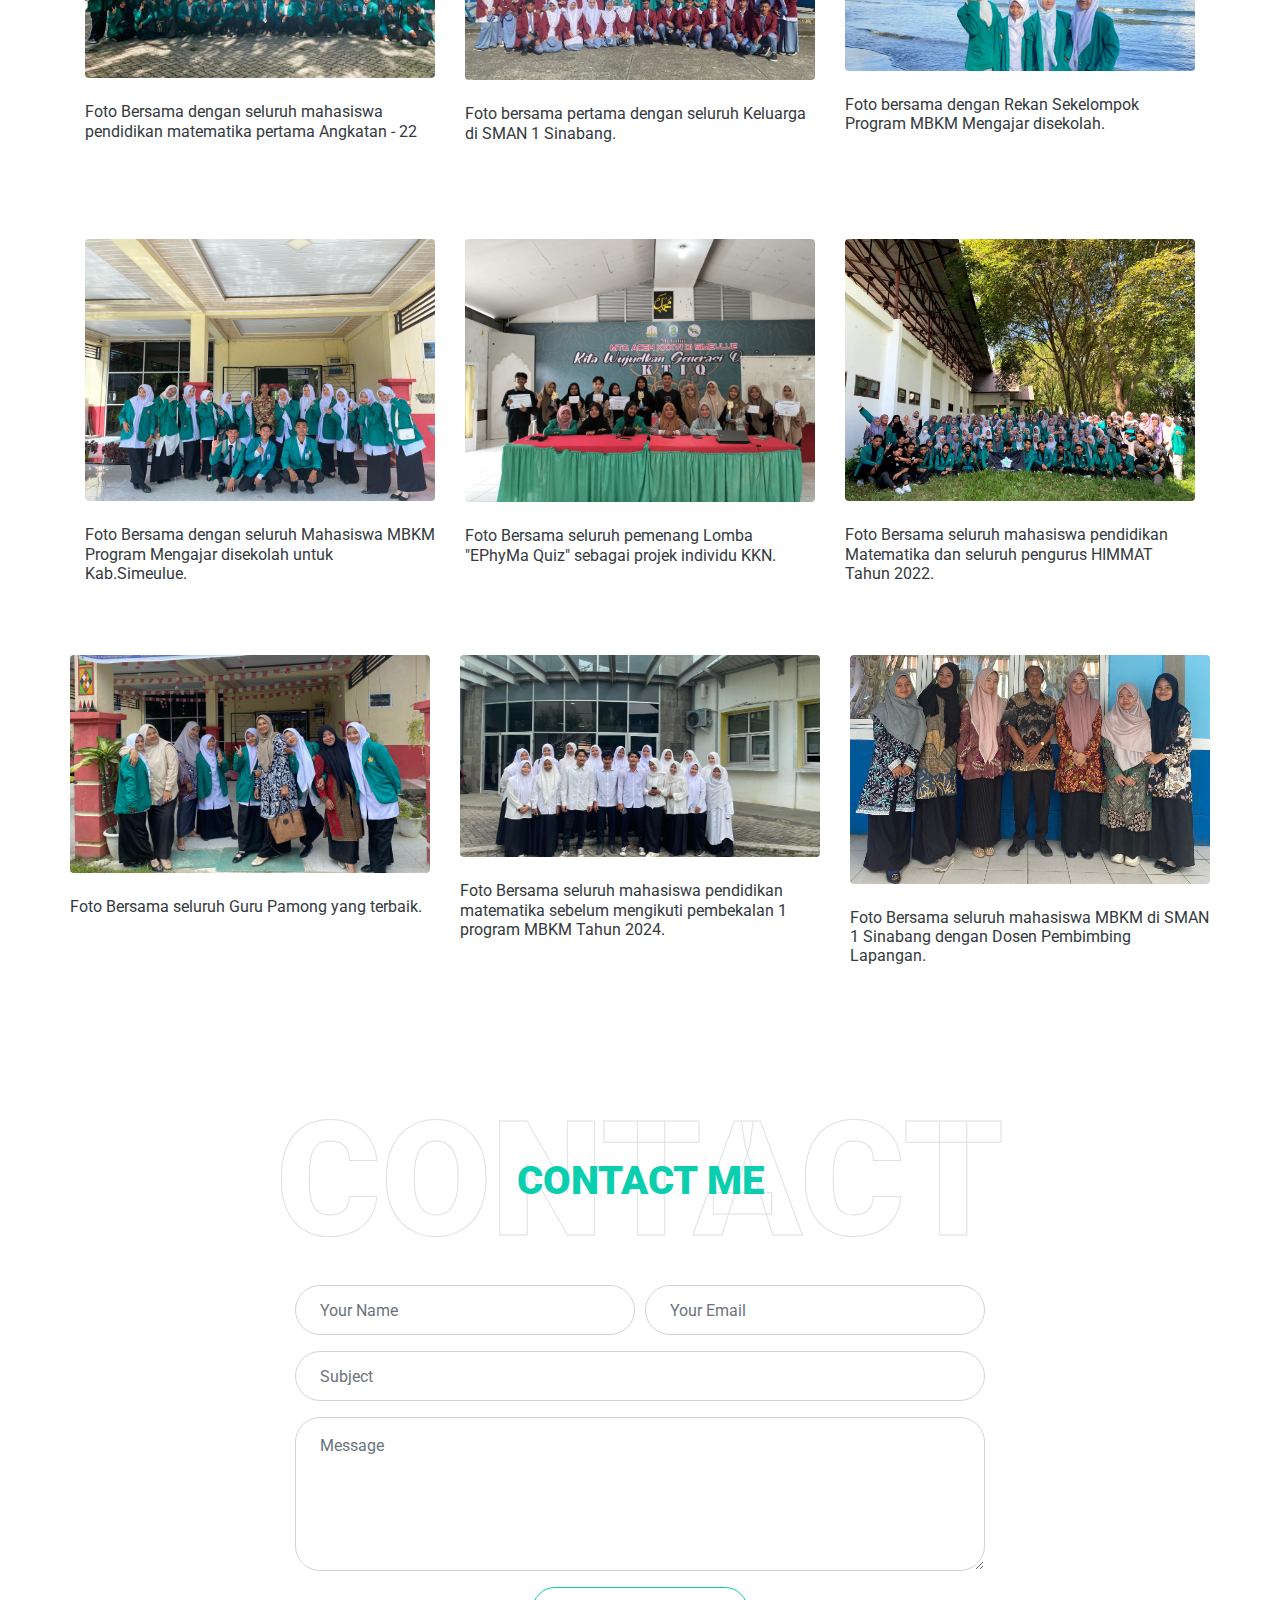
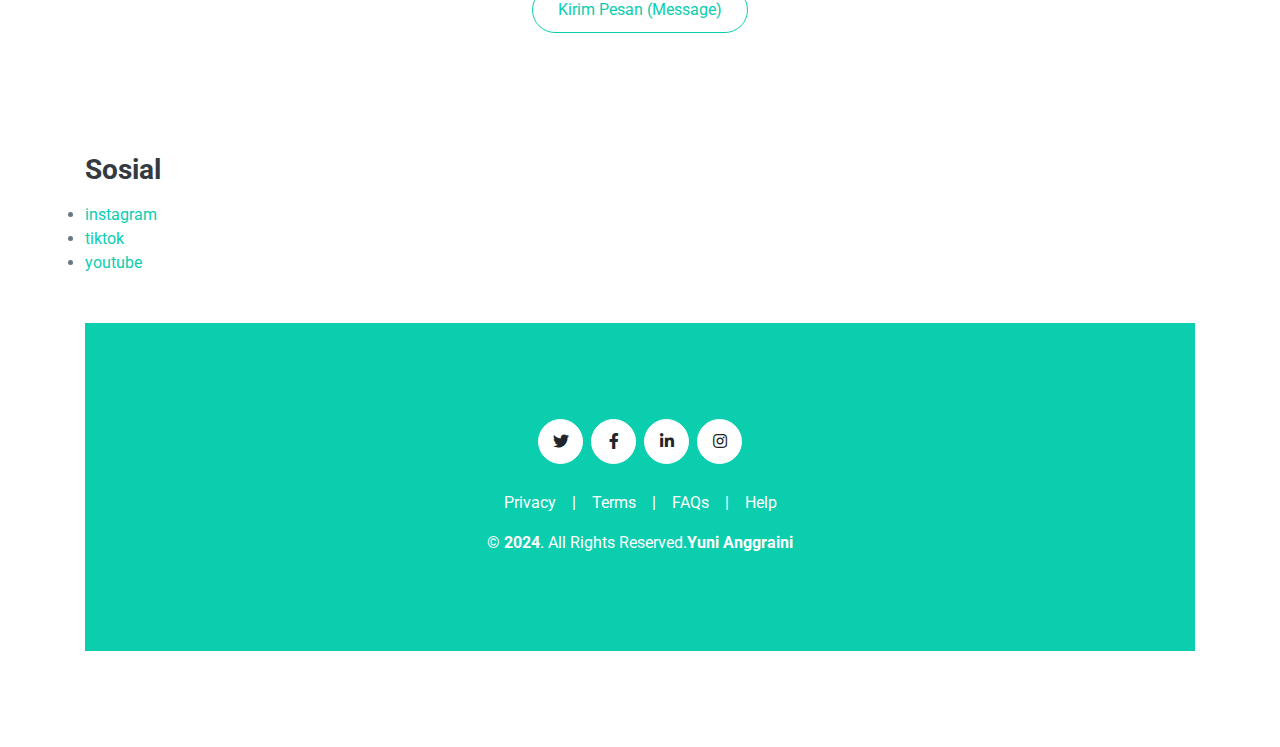
==== commit b012013d: "Update index.html" ====
--- a/index.html
+++ b/index.html
@@ -46,7 +46,7 @@
                 <a href="#contact" class="nav-item nav-link">Contact</a>
                
             </div>
-            <a href="" class="btn btn-outline-primary d-none d-lg-block">Hire Me</a>
+            <a href="" class="btn btn-outline-primary d-none d-lg-block">learn More</a>
         </div>
     </nav>
     <!-- Navbar End -->
@@ -79,7 +79,7 @@
                     <img class="img-fluid w-100 rounded-circle shadow-sm" src="img/foto profil yuni.jpg" alt="">
                 </div>
                 <div class="col-lg-7 text-center text-lg-left">
-                             <h1 class="display-3 text-uppercase text-primary mb-2" style="-webkit-text-stroke: 2px #ffffff;">I'm</h1>
+                             <h3 class="display-3 text-uppercase text-primary mb-2" style="-webkit-text-stroke: 2px #ffffff;">I'm</h3>
                     <h1 class="display-3 text-uppercase text-primary mb-2" style="-webkit-text-stroke: 2px #ffffff;">YUNI ANGGRAINI</h1>
                     <h1 class="typed-text-output d-inline font-weight-lighter text-white"></h1>
                     <div class="typed-text d-none">Mathematics Education Student, And Your Future Teacher</div>
